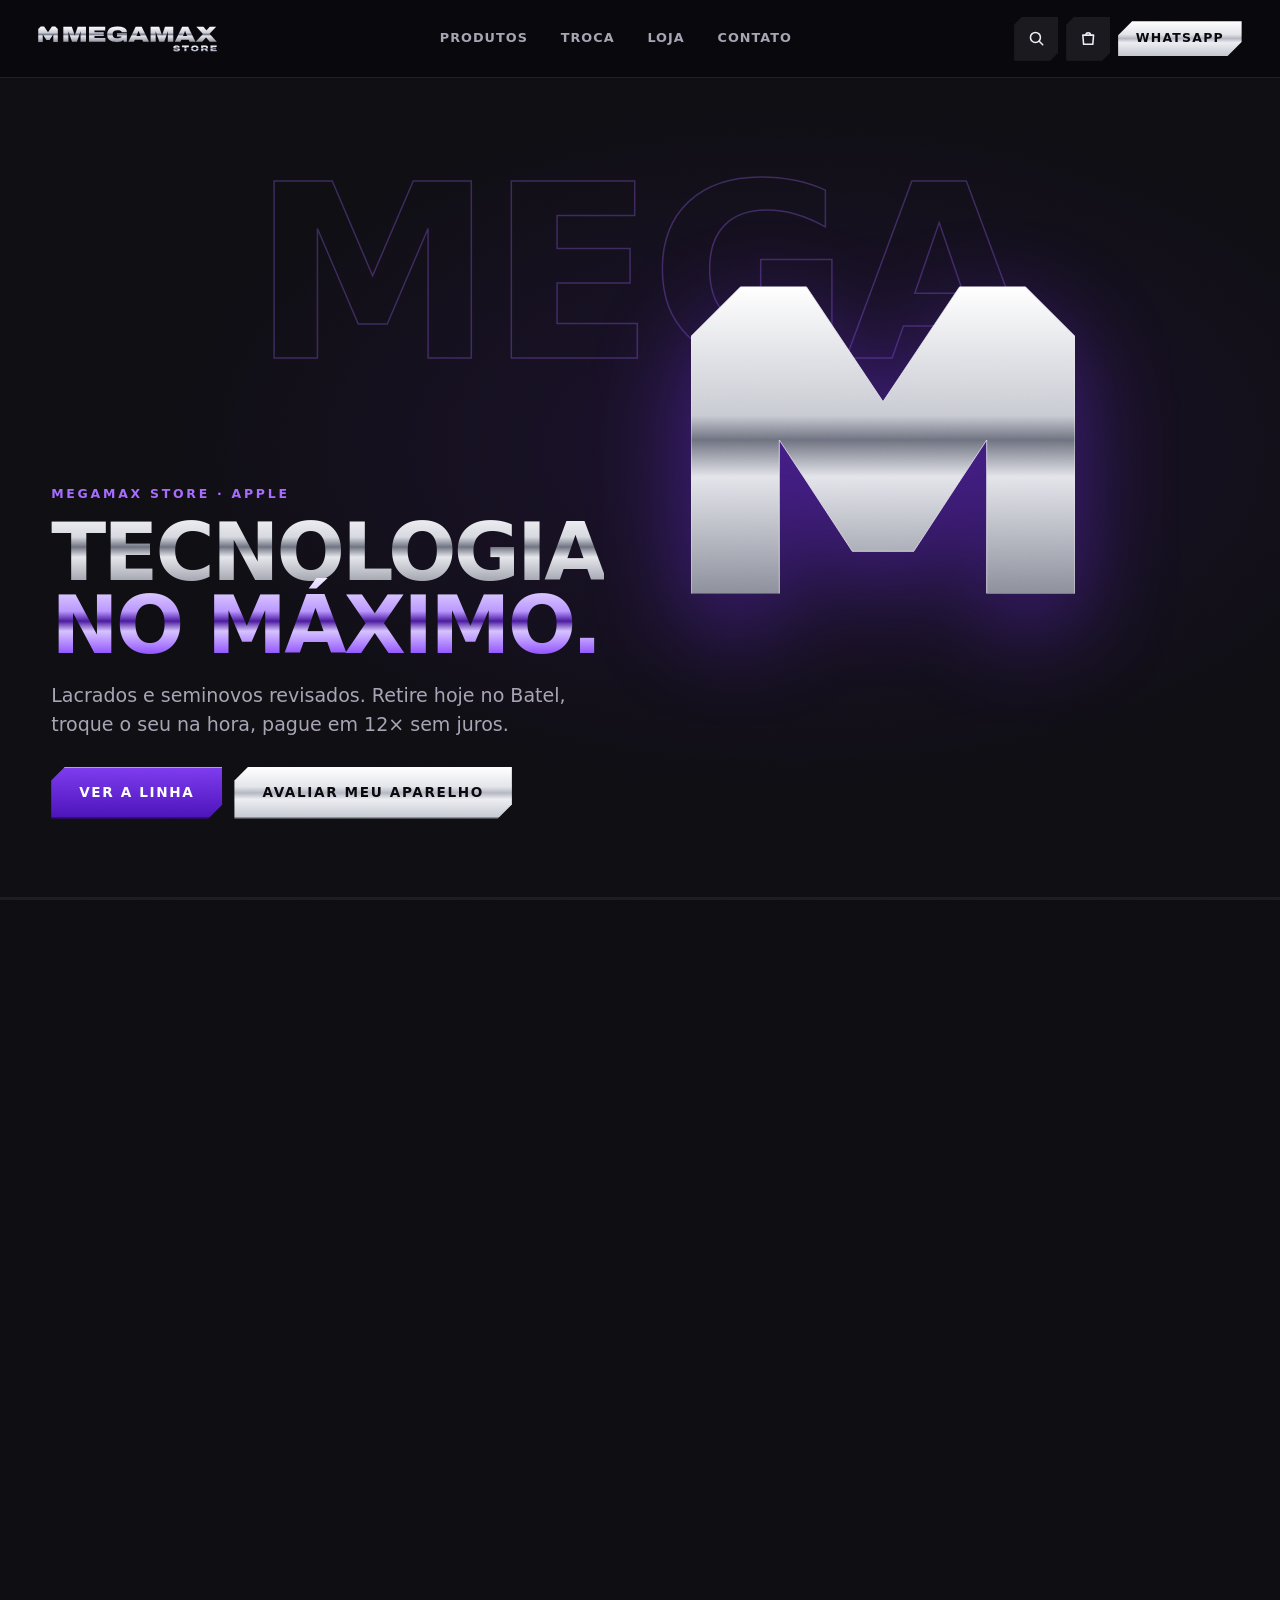
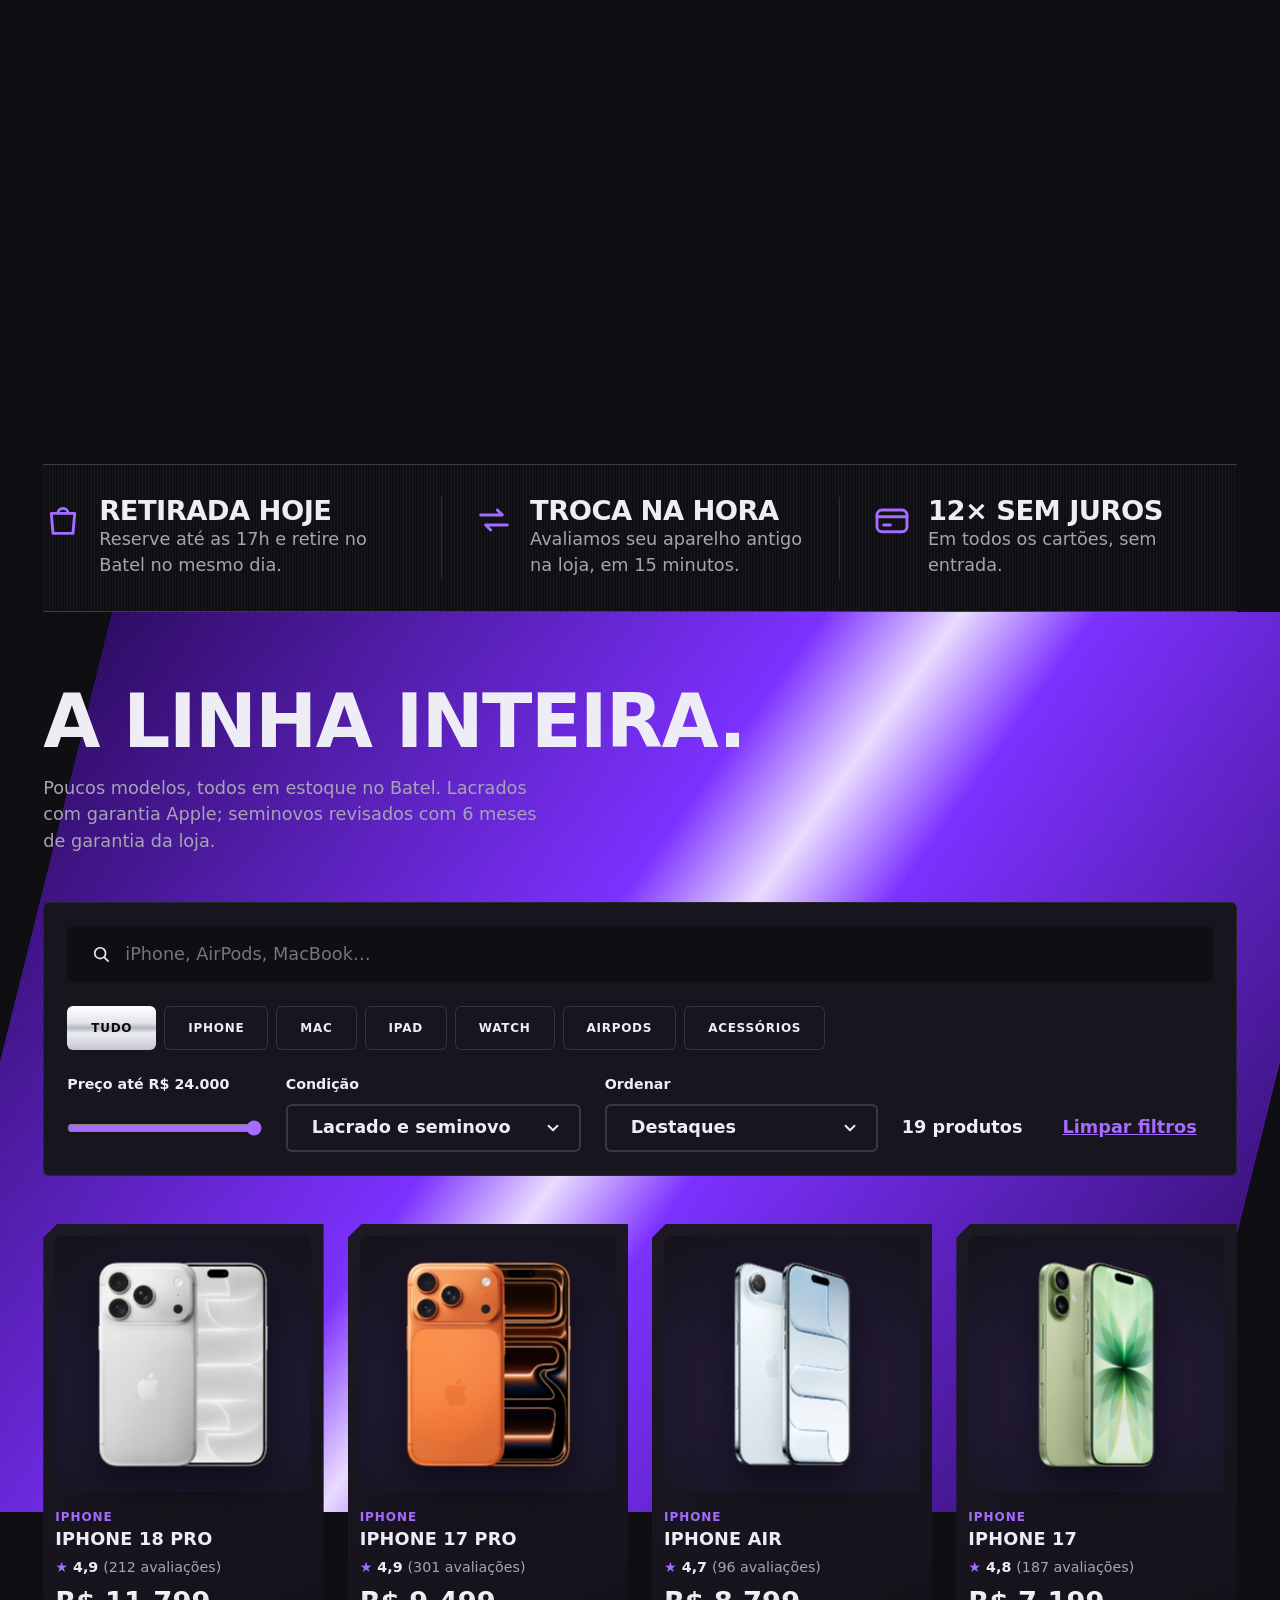
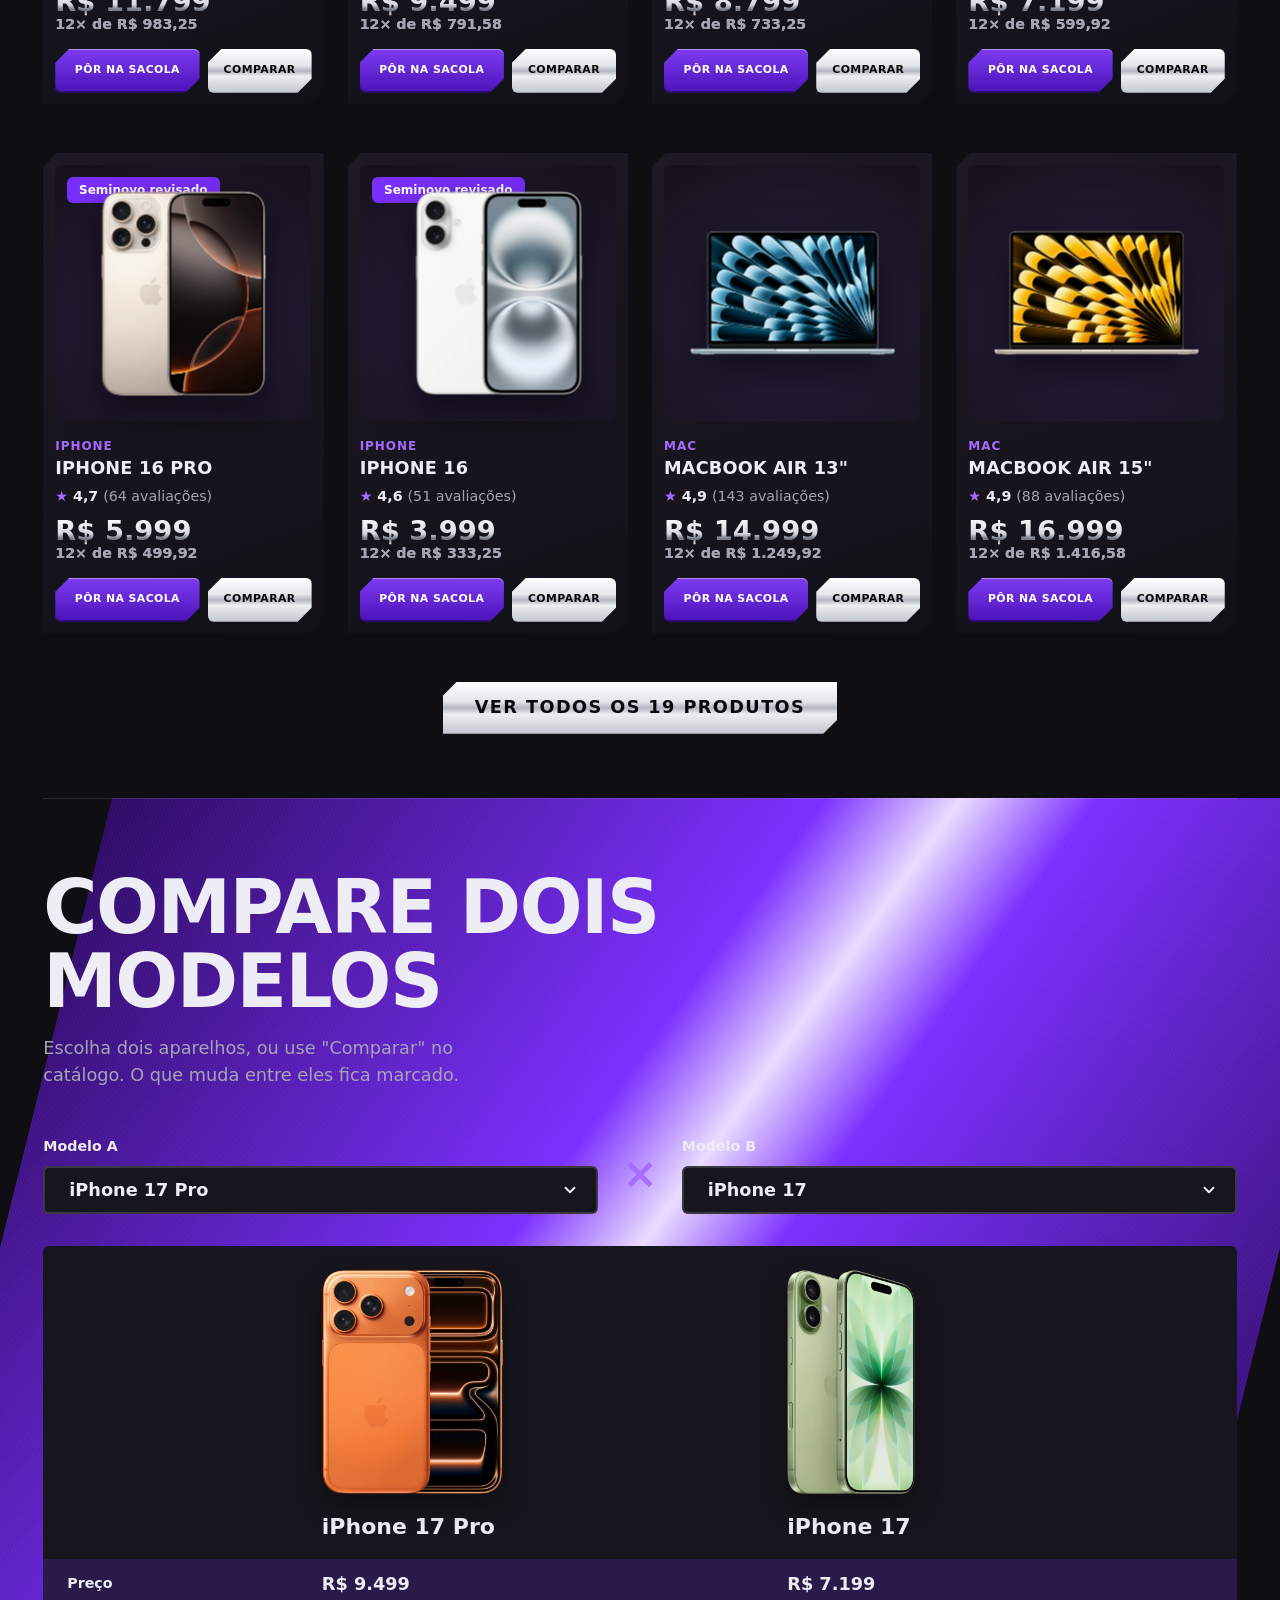
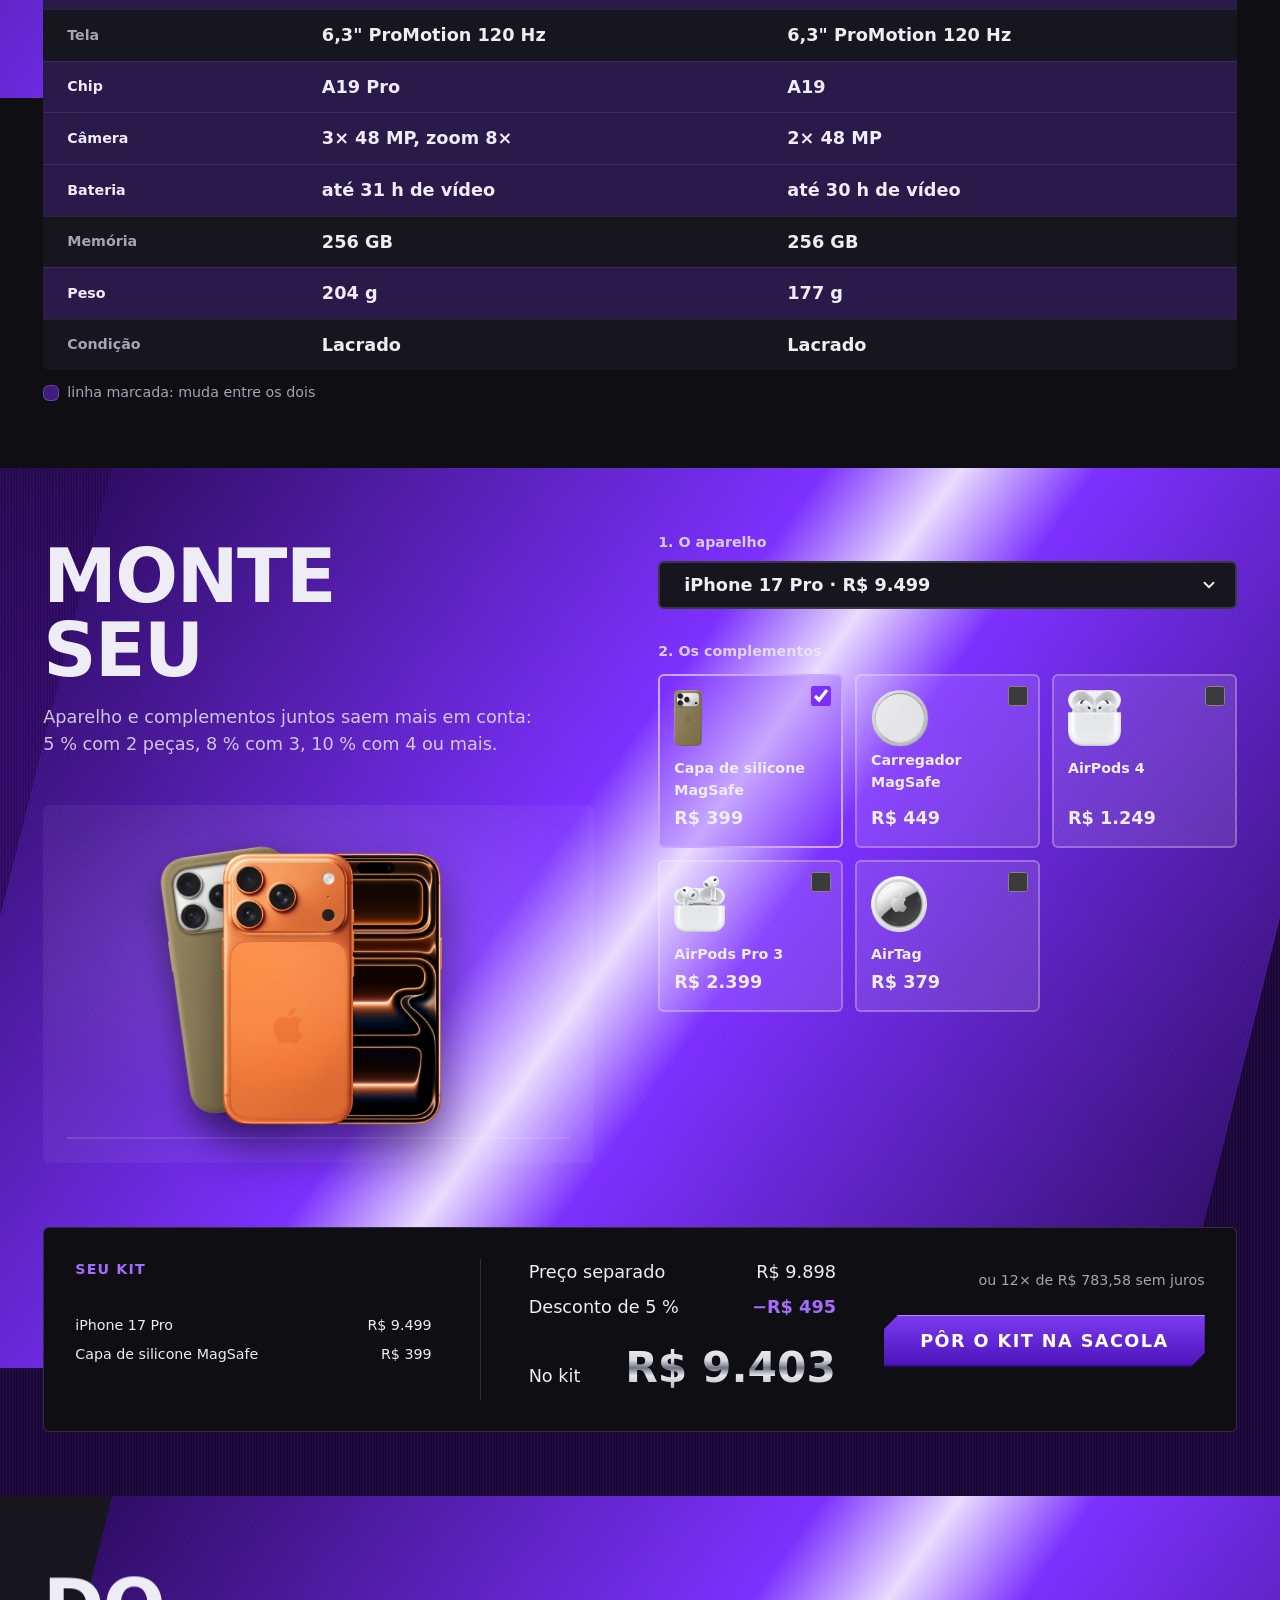
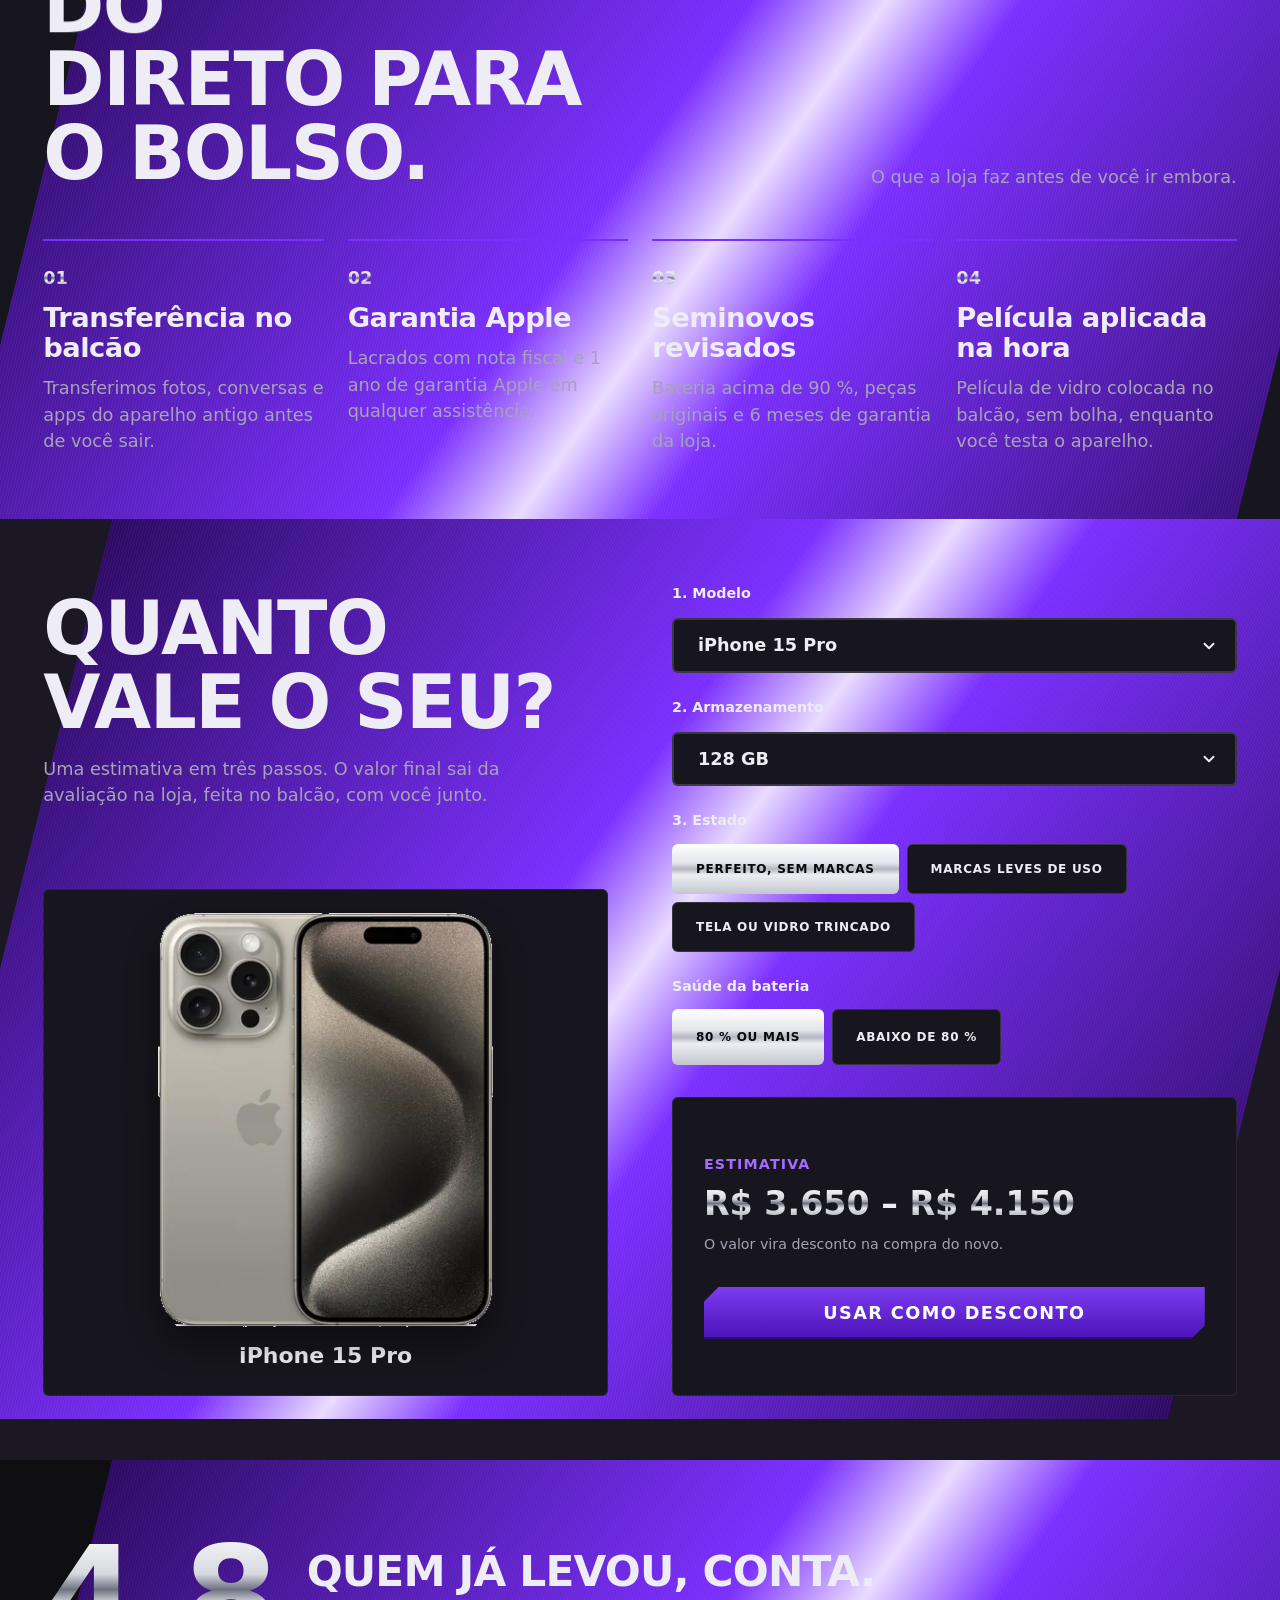
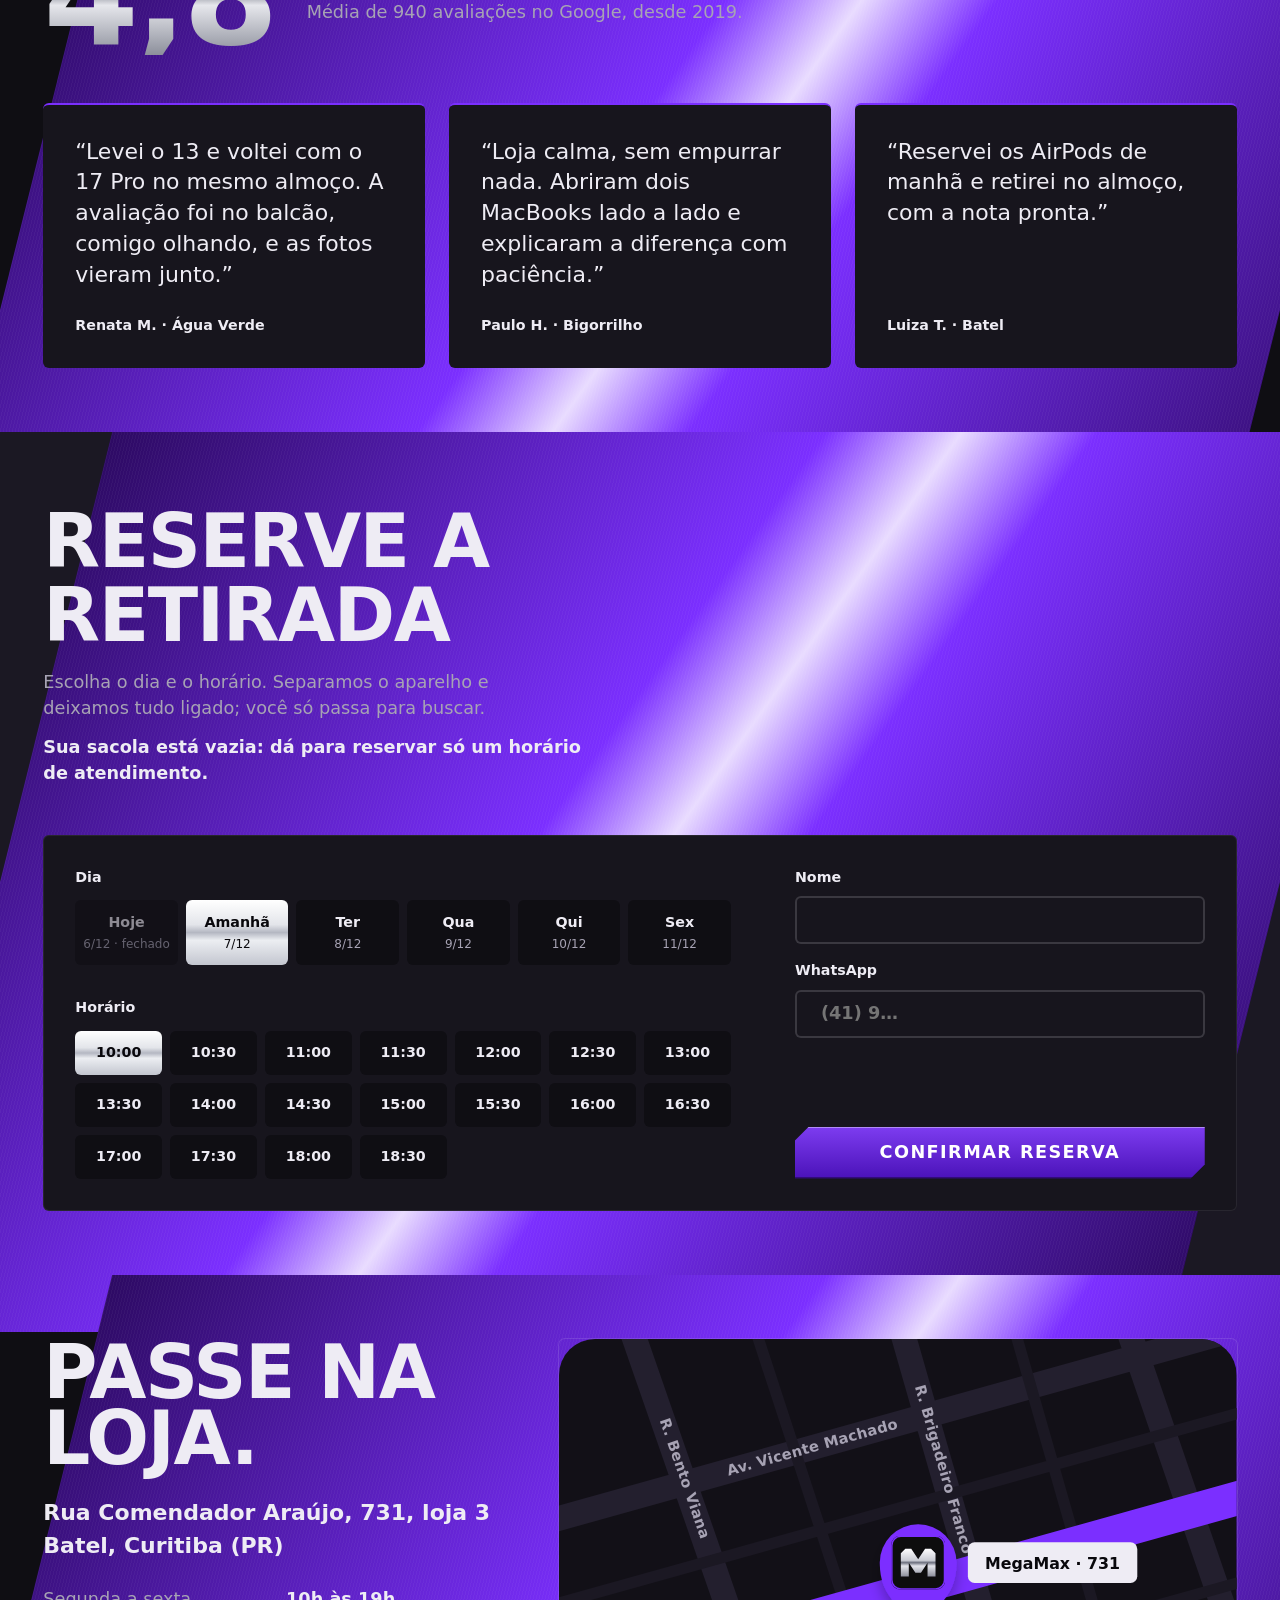
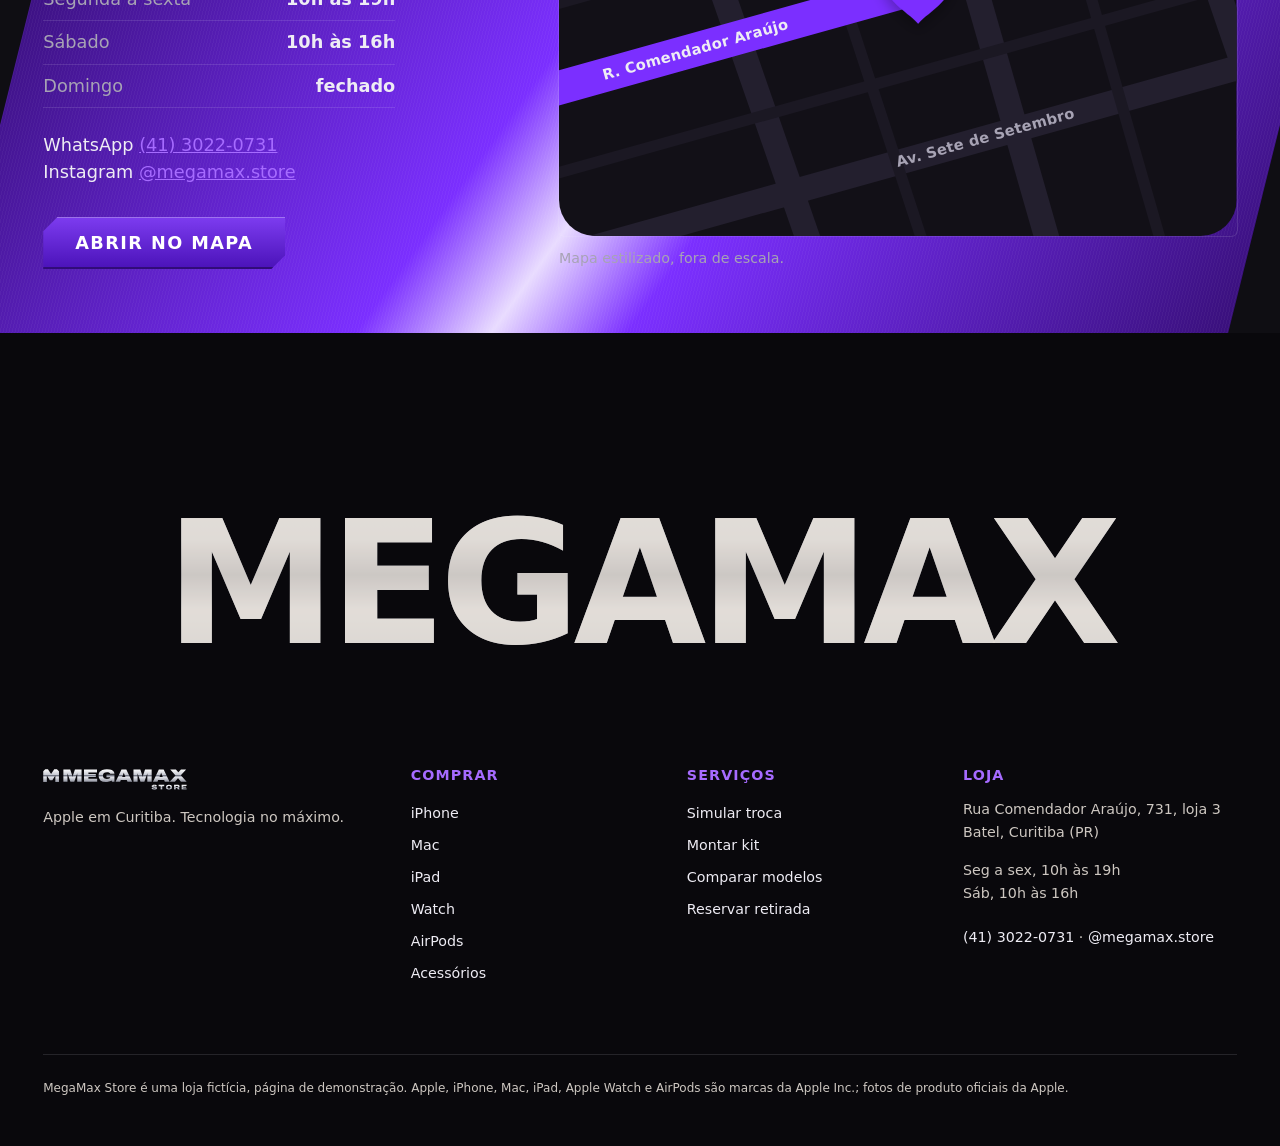
==== index.html @ e0a10251 "MegaMax Store: prévia do marco 2" ====
<!doctype html>
<html lang="pt-BR">
<head>
  <meta charset="utf-8"><link rel="preload" as="font" type="font/woff2" crossorigin href="./assets/archivo-latin-standard-normal-DY7AcnAa.woff2"><link rel="preload" as="font" type="font/woff2" crossorigin href="./assets/inter-tight-latin-wght-normal-DX-nOvPD.woff2">
  <meta name="color-scheme" content="dark">
    <meta name="viewport" content="width=device-width, initial-scale=1">
  <title>MegaMax Store · Apple em Curitiba</title>
  <link rel="icon" href="./brand/megamax-simbolo.svg" type="image/svg+xml">
  <meta name="description" content="MegaMax Store, revenda Apple no Batel, Curitiba: iPhone, Mac, iPad e mais, com retirada hoje, troca na hora e 12× sem juros.">
  <!-- fundo grafite antes de qualquer CSS: nenhum quadro branco na carga -->
  <style>html,body{color:#eeecf4;background:#0f0e13;margin:0}a{color:inherit}.mm-topo nav a{color:#a7a3b4}</style>
  <!-- antes da primeira pintura: com movimento permitido, as peças do hero começam escondidas (o CSS as mostra em 1 s mesmo se o JS falhar) -->
  <script>try { if (!matchMedia('(prefers-reduced-motion: reduce)').matches) document.documentElement.classList.add('motion'); } catch (e) {}</script>
  <script type="module" crossorigin src="./assets/index-C-i2hLtA.js"></script>
  <link rel="modulepreload" crossorigin href="./assets/inter-tight-CQSmULLe.js">
  <style>@font-face{font-family:Archivo Fallback;src:local(Arial Black),local(ArialMT-Black);size-adjust:119.4%}@font-face{font-family:Inter Tight Fallback;src:local(Arial),local(ArialMT);size-adjust:94.5%}:root{--grafite-0:#09080c;--grafite-1:#0f0e13;--grafite-2:#17151d;--grafite-3:#232030;--roxo-profundo:#2d0a63;--roxo:#7b2fff;--violeta:#a66bff;--violeta-brilho:#c9a8ff;--cromo-1:#fff;--cromo-2:#c9cbd3;--cromo-3:#6e7280;--titanio:#8a8d96;--texto:#eeecf4;--texto-suave:#a7a3b4;--cromo:linear-gradient(180deg, #fff 0%, #d7d9e0 38%, #6e7280 50%, #e6e7ec 62%, #8c8f9b 100%);--cromo-superficie:linear-gradient(180deg, #fff 0%, #e3e5ea 38%, #b4b7c2 50%, #eceef2 62%, #c3c6cf 100%);--cromo-roxo:linear-gradient(180deg, #f3ecff 0%, #b996ff 40%, #4a1a9e 52%, #d6c2ff 64%, #7b2fff 100%);--escovado:repeating-linear-gradient(90deg, #ffffff09 0 1px, transparent 1px 3px);--font-display:"Archivo Variable", "Archivo", "Archivo Fallback", system-ui, sans-serif;--font-texto:"Inter Tight Variable", "Inter Tight", "Inter Tight Fallback", ui-sans-serif, system-ui, sans-serif;--display-stretch:125%;--display-peso:900;--raio:.375rem;--chanfro:.875rem}html{background:var(--grafite-1);--lightningcss-light: ;--lightningcss-dark:initial;color-scheme:dark;scroll-padding-top:var(--topo-h)}body{-webkit-font-smoothing:antialiased}body:after{content:"";z-index:90;pointer-events:none;opacity:.07;mix-blend-mode:overlay;background-image:url("data:image/svg+xml,%3Csvg xmlns='http://www.w3.org/2000/svg' width='160' height='160'%3E%3Cfilter id='n'%3E%3CfeTurbulence type='fractalNoise' baseFrequency='.9' numOctaves='2' stitchTiles='stitch'/%3E%3C/filter%3E%3Crect width='100%25' height='100%25' filter='url(%23n)'/%3E%3C/svg%3E");position:fixed;inset:0}:root{--topo-h:4.9rem}.mm-topo{z-index:40;min-height:var(--topo-h);background:#09080cf7;border-bottom:1px solid #a66bff2e;justify-content:space-between;align-items:center;gap:2rem;padding:.9rem clamp(1rem,3vw,2.5rem);display:flex;position:fixed;inset:0 0 auto}.mm-topo__marca :is(img,svg){width:clamp(9.5rem,14vw,13.5rem);height:auto;display:block}.mm-topo__menu{gap:.25rem;display:flex}.mm-topo__acoes{align-items:center;gap:.5rem;display:flex}.mm-icone{width:2.75rem;height:2.75rem;color:var(--texto);cursor:pointer;clip-path:polygon(.5rem 0,100% 0,100% calc(100% - .5rem),calc(100% - .5rem) 100%,0 100%,0 .5rem);background:#eeecf414;border:0;place-items:center;display:grid;position:relative}.mm-icone:hover{background:#7b2fff59}.mm-icone svg{width:1.15rem;height:1.15rem}.mm-contagem{min-width:1.1rem;height:1.1rem;font:800 .65rem/1 var(--font-texto);color:#fff;background:var(--roxo);place-items:center;padding:0 .25rem;display:grid;position:absolute;top:.2rem;right:.2rem}.mm-contagem[hidden]{display:none}.mm-topo__menu a{min-height:2.75rem;font:700 .8rem/1 var(--font-display);letter-spacing:.08em;text-transform:uppercase;color:var(--texto-suave);border-radius:var(--raio);align-items:center;padding:0 .9rem;font-stretch:112%;text-decoration:none;transition:color .2s,background-color .2s;display:inline-flex}.mm-topo__menu a:hover{color:var(--texto);background:#7b2fff2e}.mm-topo__cta{font:800 .78rem/1 var(--font-display);letter-spacing:.1em;text-transform:uppercase;color:var(--grafite-0);background:var(--cromo-superficie);clip-path:polygon(var(--chanfro) 0, 100% 0, 100% calc(100% - var(--chanfro)), calc(100% - var(--chanfro)) 100%, 0 100%, 0 var(--chanfro));padding:.7rem 1.1rem;font-stretch:118%;text-decoration:none}:focus-visible{outline:3px solid var(--violeta);outline-offset:3px}.mm-hero{height:400svh;position:relative}.mm-hero__palco{top:var(--topo-h);height:calc(100svh - var(--topo-h));isolation:isolate;background:radial-gradient(70% 60% at 62% 45%, #1d1230 0%, var(--grafite-1) 70%);position:sticky;overflow:hidden}.mm-hero__gl{z-index:2;opacity:0;width:100%;height:100%;transition:opacity .6s;position:absolute;inset:0}.gl-pronto .mm-hero__gl{opacity:1}.mm-hero__still{z-index:1;filter:drop-shadow(0 2rem 3rem #7b2fff73);width:min(30vw,44svh);height:auto;transition:opacity .6s;position:absolute;top:44%;left:69%;translate:-50% -50%}.gl-pronto .mm-hero__still{opacity:0}.mm-hero__gigante{z-index:0;pointer-events:none;font:900 min(19vw, 30svh)/.8 var(--font-display);letter-spacing:-.02em;color:#0000;-webkit-text-stroke:1.5px #a66bff4d;transform-origin:50%;will-change:transform, opacity;justify-items:center;margin:0;padding-top:11svh;font-stretch:125%;display:grid;position:absolute;inset:0 0 auto}.mm-hero__gigante span:last-child{display:none}.mm-hero__aparelho{z-index:3;transform-origin:50% 100%;will-change:transform, clip-path;width:min(22vw,50svh);margin:0;position:absolute;bottom:7svh;left:6vw}.mm-hero__aparelho img{filter:drop-shadow(0 2.5rem 3rem #0009)drop-shadow(0 0 3rem #7b2fff40);width:100%;height:auto}.motion .mm-hero__aparelho{clip-path:inset(100% 0 0)}.mm-hero__texto{z-index:4;position:absolute;bottom:clamp(2rem,9svh,6rem);left:clamp(1rem,4vw,3.5rem)}.mm-hero__rotulo{font:700 .78rem/1 var(--font-display);letter-spacing:.22em;text-transform:uppercase;color:var(--violeta);margin:0 0 1rem;font-stretch:118%}.mm-hero__texto h1{font:900 clamp(2.6rem, 6.3vw, 7.4rem)/.9 var(--font-display);letter-spacing:-.035em;text-transform:uppercase;margin:0 0 1.25rem;font-stretch:125%}.mm-hero__texto h1 span{white-space:nowrap;background:var(--cromo);color:#0000;-webkit-background-clip:text;background-clip:text;width:max-content;margin-top:-.14em;padding-top:.14em;display:block}.mm-hero__texto h1 span+span{background:var(--cromo-roxo);-webkit-background-clip:text;background-clip:text}.mm-hero__lead{max-width:34rem;color:var(--texto-suave);margin:0 0 1.75rem;font-size:clamp(1rem,.95rem + .3vw,1.2rem);line-height:1.5}.mm-botao{min-height:3.25rem;font:800 .85rem/1 var(--font-display);letter-spacing:.12em;text-transform:uppercase;color:#fff;clip-path:polygon(var(--chanfro) 0, 100% 0, 100% calc(100% - var(--chanfro)), calc(100% - var(--chanfro)) 100%, 0 100%, 0 var(--chanfro));background:linear-gradient(#7d3cf0,#4a12b8);align-items:center;padding:0 1.75rem;font-stretch:118%;text-decoration:none;transition:filter .2s;display:inline-flex;box-shadow:inset 0 1px #ffffff73,inset 0 -2px #00000059,0 .75rem 2rem -.5rem #7b2fffb3}.mm-botao:hover{filter:brightness(1.08)}.mm-hero__acoes{flex-wrap:wrap;gap:.75rem;display:flex}.mm-botao--metal{color:var(--grafite-0);background:var(--cromo-superficie);box-shadow:inset 0 1px #fff,inset 0 -2px #0000004d}.mm-hero__cap{z-index:4;font:800 .8rem/1 var(--font-display);letter-spacing:.2em;text-transform:uppercase;color:var(--texto-suave);justify-items:start;gap:.25rem;font-stretch:118%;display:grid;position:absolute;top:17svh;left:6vw}.mm-hero__cap-num{letter-spacing:-.03em;background:var(--cromo);color:#0000;-webkit-background-clip:text;background-clip:text;font-size:clamp(3rem,6vw,5.5rem)}.motion .mm-hero__cap{opacity:0}.mm-hero__progresso{z-index:4;background:#ffffff0f;height:3px;position:absolute;bottom:0;left:0;right:0}.mm-hero__progresso span{background:linear-gradient(90deg, var(--roxo), var(--violeta-brilho));transform-origin:0;height:100%;display:block;transform:scaleX(0)}.mm-proxima{background:var(--grafite-1);align-content:center;min-height:100svh;padding:0 clamp(1rem,4vw,3.5rem);display:grid;position:relative;overflow:hidden}.mm-proxima__wipe{background:var(--escovado), linear-gradient(115deg, #3a0b7a 0%, #7b2fff 45%, #c9a8ff 50%, #5a17d6 56%, #2d0a63 100%);position:absolute;inset:0}.mm-proxima h2{font:900 clamp(3rem, 10vw, 10rem)/.85 var(--font-display);letter-spacing:-.04em;text-transform:uppercase;margin:0;font-stretch:125%;position:relative}.mm-proxima p{color:var(--texto);margin:1rem 0 0;position:relative}@media (max-width:48rem){:root{--topo-h:7.1rem}.mm-topo{flex-wrap:wrap;row-gap:.25rem;padding-block:.75rem .5rem}.mm-topo__cta{display:none}.mm-topo__menu{order:3;justify-content:space-between;width:100%}.mm-topo__menu a{min-height:2.75rem;padding:0 .5rem;font-size:.7rem}.mm-hero__texto h1 span,.mm-hero__texto h1 span+span{background:linear-gradient(#fff,#d9dbe3);-webkit-background-clip:text;background-clip:text}.mm-hero__texto h1 span+span{background:linear-gradient(#efe6ff,#c9a8ff);-webkit-background-clip:text;background-clip:text}.mm-hero__texto{bottom:2.25rem;right:1rem}.mm-hero__texto h1{font-size:min(10.2vw,3rem)}.mm-hero__lead{font-size:.98rem}.mm-hero__aparelho{width:min(50vw,34svh);bottom:5svh;left:auto;right:1rem}.mm-hero__cap{justify-items:end;top:13svh;left:auto;right:1rem}.mm-hero__still{width:52vw;top:34%;left:50%}.mm-hero__gigante{padding-top:17svh;font-size:21vw}}@media (prefers-reduced-motion:reduce){.mm-hero{height:auto}.mm-hero__palco{position:relative;top:0}.mm-hero__gl,.mm-hero__still{transition:none}.gl-pronto .mm-hero__still,.mm-hero__cap{display:none}}@font-face{font-family:Archivo Variable;font-style:normal;font-display:swap;font-weight:100 900;font-stretch:62% 125%;src:url(./archivo-vietnamese-standard-normal-rJmnGBSt.woff2)format("woff2-variations");unicode-range:U+102-103,U+110-111,U+128-129,U+168-169,U+1A0-1A1,U+1AF-1B0,U+300-301,U+303-304,U+308-309,U+323,U+329,U+1EA0-1EF9,U+20AB}@font-face{font-family:Archivo Variable;font-style:normal;font-display:swap;font-weight:100 900;font-stretch:62% 125%;src:url(./archivo-latin-ext-standard-normal-7khWdh9v.woff2)format("woff2-variations");unicode-range:U+100-2BA,U+2BD-2C5,U+2C7-2CC,U+2CE-2D7,U+2DD-2FF,U+304,U+308,U+329,U+1D00-1DBF,U+1E00-1E9F,U+1EF2-1EFF,U+2020,U+20A0-20AB,U+20AD-20C0,U+2113,U+2C60-2C7F,U+A720-A7FF}@font-face{font-family:Archivo Variable;font-style:normal;font-display:swap;font-weight:100 900;font-stretch:62% 125%;src:url(./archivo-latin-standard-normal-DY7AcnAa.woff2)format("woff2-variations");unicode-range:U+??,U+131,U+152-153,U+2BB-2BC,U+2C6,U+2DA,U+2DC,U+304,U+308,U+329,U+2000-206F,U+20AC,U+2122,U+2191,U+2193,U+2212,U+2215,U+FEFF,U+FFFD}@font-face{font-family:Inter Tight Variable;font-style:normal;font-display:swap;font-weight:100 900;src:url(./inter-tight-cyrillic-ext-wght-normal-okcGN4Nq.woff2)format("woff2-variations");unicode-range:U+460-52F,U+1C80-1C8A,U+20B4,U+2DE0-2DFF,U+A640-A69F,U+FE2E-FE2F}@font-face{font-family:Inter Tight Variable;font-style:normal;font-display:swap;font-weight:100 900;src:url(./inter-tight-cyrillic-wght-normal-BS41q_Tv.woff2)format("woff2-variations");unicode-range:U+301,U+400-45F,U+490-491,U+4B0-4B1,U+2116}@font-face{font-family:Inter Tight Variable;font-style:normal;font-display:swap;font-weight:100 900;src:url(./inter-tight-greek-ext-wght-normal-DQgQPNk4.woff2)format("woff2-variations");unicode-range:U+1F??}@font-face{font-family:Inter Tight Variable;font-style:normal;font-display:swap;font-weight:100 900;src:url(./inter-tight-greek-wght-normal-sS1B39LI.woff2)format("woff2-variations");unicode-range:U+370-377,U+37A-37F,U+384-38A,U+38C,U+38E-3A1,U+3A3-3FF}@font-face{font-family:Inter Tight Variable;font-style:normal;font-display:swap;font-weight:100 900;src:url(./inter-tight-vietnamese-wght-normal-TKKdAiBA.woff2)format("woff2-variations");unicode-range:U+102-103,U+110-111,U+128-129,U+168-169,U+1A0-1A1,U+1AF-1B0,U+300-301,U+303-304,U+308-309,U+323,U+329,U+1EA0-1EF9,U+20AB}@font-face{font-family:Inter Tight Variable;font-style:normal;font-display:swap;font-weight:100 900;src:url(./inter-tight-latin-ext-wght-normal-B4u9PlvR.woff2)format("woff2-variations");unicode-range:U+100-2BA,U+2BD-2C5,U+2C7-2CC,U+2CE-2D7,U+2DD-2FF,U+304,U+308,U+329,U+1D00-1DBF,U+1E00-1E9F,U+1EF2-1EFF,U+2020,U+20A0-20AB,U+20AD-20C0,U+2113,U+2C60-2C7F,U+A720-A7FF}@font-face{font-family:Inter Tight Variable;font-style:normal;font-display:swap;font-weight:100 900;src:url(./inter-tight-latin-wght-normal-DX-nOvPD.woff2)format("woff2-variations");unicode-range:U+??,U+131,U+152-153,U+2BB-2BC,U+2C6,U+2DA,U+2DC,U+304,U+308,U+329,U+2000-206F,U+20AC,U+2122,U+2191,U+2193,U+2212,U+2215,U+FEFF,U+FFFD}
</style>
  <style>:root{--step--2:.75rem;--step--1:clamp(.8333rem, .8111rem + .0988vw, .9rem);--step-0:clamp(1rem, .9583rem + .1852vw, 1.125rem);--step-1:clamp(1.2rem, 1.1312rem + .3056vw, 1.4063rem);--step-2:clamp(1.44rem, 1.3341rem + .4708vw, 1.7578rem);--step-3:clamp(1.728rem, 1.5716rem + .6952vw, 2.1973rem);--step-4:clamp(2.0736rem, 1.8493rem + .997vw, 2.7466rem);--step-5:clamp(2.4883rem, 2.1734rem + 1.3999vw, 3.4332rem);--step-6:clamp(2.986rem, 2.5508rem + 1.9341vw, 4.2915rem);--step-7:clamp(3.5832rem, 2.9894rem + 2.6389vw, 5.3644rem);--step-8:clamp(4.2998rem, 3.4979rem + 3.564vw, 6.7055rem);--space-1:.25rem;--space-2:.5rem;--space-3:.75rem;--space-4:1rem;--space-5:1.5rem;--space-6:2rem;--space-7:3rem;--space-8:4rem;--space-9:6rem;--space-10:8rem;--gutter:clamp(1rem, .3333rem + 2.963vw, 3rem);--container-max:80rem;--space-section:clamp(2.5rem, 1.6rem + 3.7vw, 4rem);--measure:65ch;--measure-narrow:45ch;--lh-body:1.5;--lh-heading:1.1;--lh-display:.95;--tracking-display:-.02em;--tracking-label:.08em;--laranja:#e8641e;--laranja-fundo:#c9500f;--laranja-claro:#f5925a;--laranja-texto:#a8410b;--pessego:#ffe6d3;--pessego-forte:#ffd2b0;--creme:#fff7ef;--tinta:#1c1a19;--tinta-suave:#5c5049;--font-display:"Nunito", ui-rounded, system-ui, sans-serif;--font-texto:"Figtree Variable", "Figtree", ui-sans-serif, system-ui, sans-serif;--display-gigante:min(18vw, 36svh);--raio-moldura:clamp(1.75rem, 1rem + 2.5vw, 3.5rem);--raio-cartao:1.5rem;--moldura:clamp(.5rem, .2rem + 1vw, 1.25rem);--color-bg:var(--creme);--color-fg:var(--tinta);--color-fg-muted:var(--tinta-suave);--color-accent:var(--laranja-texto);--color-surface-inverse:var(--laranja);--color-fg-on-inverse:var(--tinta);--color-fg-muted-on-inverse:#3b2a20;--color-accent-on-inverse:var(--creme);--color-fg-on-accent:var(--creme)}*,:before,:after{box-sizing:border-box}html{-webkit-text-size-adjust:100%}body{background:var(--color-bg);color:var(--color-fg);font-family:ui-sans-serif,-apple-system,Segoe UI,Inter,system-ui,sans-serif;font-size:var(--step-0);line-height:var(--lh-body);margin:0;overflow-x:clip}img,video{max-width:100%;height:auto;display:block}h1,h2,h3{line-height:var(--lh-heading);margin:0 0 var(--space-5);max-width:20ch}h1{font-size:var(--step-7);line-height:var(--lh-display);letter-spacing:var(--tracking-display);font-weight:700}h2{font-size:var(--step-4);font-weight:700}h3{font-size:var(--step-2);font-weight:700}p{margin:0 0 var(--space-4);max-width:var(--measure)}.rotulo{font-size:var(--step--1);text-transform:uppercase;letter-spacing:var(--tracking-label);color:var(--color-fg-muted);font-weight:500}:focus-visible{outline:3px solid var(--color-accent);outline-offset:3px}.pular{left:var(--space-3);padding:var(--space-3) var(--space-4);background:var(--color-surface-inverse);color:var(--color-fg-on-inverse);z-index:10;position:absolute;top:-4rem}.pular:focus{top:var(--space-3)}.container{width:min(100% - 2 * var(--gutter), var(--container-max));margin-inline:auto}.secao{padding-block:var(--space-section)}.secao--inversa{background:var(--color-surface-inverse);color:var(--color-fg-on-inverse)}.secao--inversa .rotulo{color:var(--color-fg-muted-on-inverse)}.secao--inversa a:not(.botao){color:var(--color-accent-on-inverse)}.secao--inversa :focus-visible{outline-color:var(--color-accent-on-inverse)}.nav{gap:var(--space-4) var(--space-6);padding-block:var(--space-5);flex-wrap:wrap;justify-content:space-between;align-items:center;display:flex}.nav ul{gap:var(--space-5);flex-wrap:wrap;margin:0;padding:0;list-style:none;display:flex}.nav a{align-items:center;min-width:2.75rem;min-height:2.75rem;font-weight:500;text-decoration:none;display:inline-flex}.hero{isolation:isolate;align-items:end;min-height:100svh;display:grid;position:relative}.hero__media{z-index:-1;display:grid;position:absolute;inset:0}.hero__media>*{grid-area:1/1}.hero__media img,.hero__media video,.hero__media canvas{object-fit:cover;width:100%;height:100%}.hero__media video:not([data-zera-video=pronto]){visibility:hidden}.hero__media:after{content:"";background:linear-gradient(#00000040,#000000b3 45%,#000000d1);position:absolute;inset:0}.hero__conteudo .rotulo{color:var(--color-fg)}.hero__conteudo{padding-block:var(--space-9)}.hero[data-trecho=ativo]{grid-template-rows:minmax(200svh,auto);align-items:start;min-height:200svh}.hero[data-trecho=ativo] .hero__media,.hero[data-trecho=ativo] .hero__conteudo{grid-area:1/1;height:100svh;position:sticky;inset:0 auto auto}.hero[data-trecho=ativo] .hero__conteudo{z-index:1;align-content:end}.botao{padding:var(--space-4) var(--space-6);background:var(--color-accent);color:var(--color-fg-on-accent);border-radius:.25rem;font-weight:700;text-decoration:none;display:inline-block}.botao:hover{filter:brightness(1.08)}.grade{gap:var(--space-6);grid-template-columns:1fr;display:grid}.card{padding:var(--space-6);border:1px solid #ffffff2e;border-radius:.5rem}.secao--inversa .card{border-color:#0000002e}@media (min-width:48rem){.grade{grid-template-columns:repeat(3,1fr)}}.quebra{margin:0}.quebra img{aspect-ratio:21/9;object-fit:cover;width:100%}.quebra figcaption{padding-block:var(--space-4)}.split{gap:var(--space-7);grid-template-columns:1fr;align-items:center;display:grid}@media (min-width:48rem){.split{grid-template-columns:1fr 1fr}}.cta{text-align:center}.cta h2,.cta p{margin-inline:auto}.rodape{padding-block:var(--space-7);color:var(--color-fg-muted);font-size:var(--step--1)}[data-zera-pin=ativo]>.pin__conteudo{align-content:center;min-height:100svh;display:grid;position:sticky;top:0}@media (prefers-reduced-motion:reduce){*,:before,:after{scroll-behavior:auto!important;transition-duration:.01ms!important;animation-duration:.01ms!important;animation-iteration-count:1!important}.hero__media video,.hero__media canvas{display:none}.hero[data-trecho=ativo]{min-height:100svh}[data-zera-pin=ativo]>.pin__conteudo{min-height:0;position:static}}:root{--creme:#17151d;--tinta:#eeecf4;--tinta-suave:#a7a3b4;--laranja:#7b2fff;--laranja-fundo:#5a17d6;--laranja-claro:#a66bff;--laranja-texto:#a66bff;--pessego:#1b1823;--pessego-forte:#2a2340;--font-display:"Archivo Variable", "Archivo", system-ui, sans-serif;--font-texto:"Inter Tight Variable", "Inter Tight", ui-sans-serif, system-ui, sans-serif;--step-5:clamp(2.6rem, 1.9rem + 3.4vw, 5.6rem)}body{font-family:var(--font-texto);background:var(--grafite-1);color:var(--tinta)}h1,h2,h3{font-family:var(--font-display);letter-spacing:-.02em;font-weight:900;font-stretch:125%}h2{text-transform:uppercase;line-height:.9}.sr{clip-path:inset(50%);white-space:nowrap;width:1px;height:1px;position:absolute;overflow:hidden}button,input,select,textarea{font:inherit}svg{fill:none;stroke:currentColor;stroke-width:2px;stroke-linecap:round;stroke-linejoin:round}:focus-visible{outline-color:var(--violeta)}.mm-topo nav a{color:var(--texto-suave)}.secao--pessego{background:var(--pessego)}.secao--creme{background:var(--creme)}.secao--colada{padding-top:0}.secao--colada>.container{padding-top:var(--space-section);border-top:1px solid #eeecf41f}.secao--tinta :focus-visible{outline-color:var(--laranja-claro)}.cabeca{justify-content:space-between;align-items:end;gap:var(--space-4) var(--space-7);margin-bottom:var(--space-7);flex-wrap:wrap;display:flex}.cabeca h2{text-wrap:balance;font-size:var(--step-5);max-width:16ch;margin:0;line-height:1}.cabeca p{max-width:44ch;color:var(--tinta-suave);font-size:var(--step-0);margin:0}.cabeca--estreita{display:block}.cabeca--estreita p{margin-top:var(--space-4)}.botao-pilula{padding:0 var(--space-6);cursor:pointer;min-height:3.25rem;font:inherit;border:0;font-weight:700}.botao-pilula--tinta{background:var(--tinta);color:var(--creme)}.botao-pilula--tinta:hover{background:var(--laranja-texto)}.botao-pilula--tinta:disabled{background:var(--tinta-suave);cursor:not-allowed;opacity:.6}.botao-pilula--contorno{color:var(--tinta);box-shadow:inset 0 0 0 2px var(--tinta);background:0 0}.botao-pilula--contorno:hover{background:var(--tinta);color:var(--creme)}.topo__zap:hover{background:var(--laranja-texto)}.icone:hover{background:var(--tinta);color:var(--creme)}.hora input:not(:checked,:disabled)+span:hover,.hora:hover input:not(:checked,:disabled)+span{box-shadow:inset 0 0 0 2px var(--tinta)}.dia:not(.is-fechado,:has(:checked)):hover{box-shadow:inset 0 0 0 2px var(--tinta)}.link{font:inherit;color:var(--laranja-texto);cursor:pointer;background:0 0;border:0;padding:0;font-weight:700;text-decoration:underline}a{color:var(--laranja-texto)}.campo{gap:var(--space-2);font-size:var(--step--1);font-weight:700;display:grid}.campo select,.campo input:not([type=range]){min-height:3rem;padding:0 var(--space-5);border-radius:var(--raio);background:var(--creme);color:var(--tinta);font:inherit;font-weight:600;font-size:var(--step-0);border:2px solid #eeecf424}.campo select{appearance:none;cursor:pointer;background-image:url("data:image/svg+xml,%3Csvg xmlns='http://www.w3.org/2000/svg' viewBox='0 0 24 24' fill='none' stroke='%231c1a19' stroke-width='2.5' stroke-linecap='round' stroke-linejoin='round'%3E%3Cpath d='m6 9 6 6 6-6'/%3E%3C/svg%3E");background-position:right 1.1rem center;background-repeat:no-repeat;background-size:1.1rem;padding-right:3rem}.campo select:hover,.campo input:not([type=range]):hover{border-color:#eeecf466}.campo select:focus-visible,.campo input:focus-visible{border-color:var(--tinta);outline:3px solid var(--laranja-texto);outline-offset:2px}.campo input[type=range]{accent-color:var(--laranja-texto);min-height:3rem;margin:0}.filtros__linha .campo{grid-template-rows:auto 3rem;align-self:end}.pilula{display:inline-flex;position:relative}.pilula input{opacity:0;cursor:pointer;margin:0;position:absolute;inset:0}.pilula span{min-height:2.75rem;padding:0 var(--space-5);border-radius:var(--raio);background:var(--creme);font-weight:700;font-size:var(--step--1);align-items:center;transition:background-color .15s;display:inline-flex;box-shadow:inset 0 0 0 2px #eeecf41f}.pilula input:checked+span{background:var(--tinta);color:var(--creme);box-shadow:none}.pilula input:focus-visible+span{outline:3px solid var(--laranja-texto);outline-offset:2px}.pilula:hover span{box-shadow:inset 0 0 0 2px var(--tinta)}fieldset{border:0;min-width:0;margin:0;padding:0}legend{font-size:var(--step--1);margin-bottom:var(--space-3);padding:0;font-weight:700}.beneficios{padding-block:var(--space-8) 0}.beneficios__lista{padding-block:var(--space-6);border-block:2px solid var(--tinta);grid-template-columns:repeat(3,1fr);margin-block:0;padding-inline:0;list-style:none;display:grid}.beneficios li{gap:var(--space-2) var(--space-4);padding-inline:var(--space-6);grid-template-columns:auto 1fr;align-items:start;display:grid}.beneficios li:first-child{padding-left:0}.beneficios li+li{border-left:1px solid #eeecf426}.beneficios svg{width:2.5rem;height:2.5rem;color:var(--laranja-texto);stroke-width:1.75px;margin-top:.2rem}.beneficios h2{font-size:var(--step-3);margin:0;line-height:1.05}.beneficios p{color:var(--tinta-suave);font-size:var(--step-0);grid-column:1/-1;margin:0}.filtros{gap:var(--space-5);margin-bottom:var(--space-7);padding:var(--space-5);border-radius:var(--raio);background:var(--pessego);display:grid}.filtros__busca{align-items:center;gap:var(--space-3);padding:0 var(--space-5);border-radius:var(--raio);background:var(--creme);min-height:3.5rem;display:flex}.filtros__busca svg{flex:none;width:1.25rem;height:1.25rem}.filtros__busca input{min-width:0;font:inherit;font-size:var(--step-0);color:var(--tinta);background:0 0;border:0;flex:1;min-height:3rem}.filtros__busca input:focus{outline:none}.filtros__busca:focus-within{box-shadow:0 0 0 3px var(--tinta)}.filtros__categorias{gap:var(--space-2);flex-wrap:wrap;display:flex}.filtros__linha{gap:var(--space-5);grid-template-columns:minmax(12rem,1.3fr) 1fr 1fr auto auto;align-items:end;display:grid}.filtros__contagem{align-items:center;min-height:3rem;margin:0;font-weight:700;display:grid}.filtros__limpar{min-height:3rem;padding:0 var(--space-4);font:inherit;color:var(--laranja-texto);cursor:pointer;background:0 0;border:0;font-weight:700;text-decoration:underline}.catalogo__grade{gap:var(--space-7) var(--space-5);grid-template-columns:repeat(4,minmax(0,1fr));margin:0;padding:0;list-style:none;display:grid}.filtros__mais{display:none}.catalogo__todos{margin:var(--space-7) 0 0;justify-content:center;max-width:none;display:flex}.catalogo__vazio{padding:var(--space-8) 0;text-align:center;font-size:var(--step-1)}.produto{flex-direction:column;display:flex}.produto__foto{aspect-ratio:1;border-radius:var(--raio);background:var(--pessego);margin-bottom:var(--space-4);transition:background-color .2s;position:relative}.produto__foto img{object-fit:contain;filter:drop-shadow(0 .75rem .75rem #00000052);width:76%;height:76%;transition:scale .25s;position:absolute;inset:12%}.produto:hover .produto__foto img{scale:1.04}.produto__selo{z-index:1;top:var(--space-3);left:var(--space-3);padding:var(--space-1) var(--space-3);border-radius:var(--raio);background:var(--tinta);color:var(--creme);font-size:var(--step--2);font-weight:700;position:absolute}.produto__categoria{font-size:var(--step--2);letter-spacing:var(--tracking-label);text-transform:uppercase;color:var(--laranja-texto);margin:0;font-weight:700}.produto__nome{font-size:var(--step-1);margin:var(--space-1) 0 var(--space-2)}.produto__nota{margin:0 0 var(--space-2);font-size:var(--step--1);font-weight:700}.produto__nota>span:first-child{color:var(--laranja-texto)}.produto__qtd{color:var(--tinta-suave);font-weight:500}.produto__preco{margin:0 0 var(--space-4);font-family:var(--font-display);font-weight:900;font-size:var(--step-2);line-height:1.1}.produto__preco span{font-family:var(--font-texto);font-weight:600;font-size:var(--step--1);color:var(--tinta-suave);display:block}.produto__acoes{gap:var(--space-2);margin-top:auto;display:flex}.produto__botao,.produto__comparar{border-radius:var(--raio);min-height:2.75rem;font:inherit;font-weight:700;font-size:var(--step--1);cursor:pointer;border:0}.produto__botao{background:var(--tinta);color:var(--creme);flex:1}.produto__botao:hover{background:var(--laranja-texto)}.produto__comparar{padding:0 var(--space-4);color:var(--tinta);background:0 0;box-shadow:inset 0 0 0 2px #eeecf433}.produto__comparar:hover{box-shadow:inset 0 0 0 2px var(--tinta)}.comparador__escolha{gap:var(--space-5);margin-bottom:var(--space-6);grid-template-columns:1fr auto 1fr;align-items:end;display:grid}.comparador__x{font-family:var(--font-display);font-weight:900;font-size:var(--step-4);color:var(--laranja-texto);padding-bottom:var(--space-2)}.comparador__tabela table{border-collapse:separate;border-spacing:0;background:var(--creme);border-radius:var(--raio);table-layout:fixed;width:100%;overflow:hidden}.comparador__tabela thead th{padding:var(--space-5) var(--space-4) var(--space-4);font-family:var(--font-display);font-weight:900;font-size:var(--step-1);text-align:left;vertical-align:bottom}.comparador__tabela thead img{object-fit:contain;object-position:left bottom;width:100%;height:14rem;margin-bottom:var(--space-4);filter:drop-shadow(0 .75rem .75rem #00000052);display:block}.comparador__tabela thead td{width:22%}.comparador__tabela tbody th{text-align:left;font-size:var(--step--1);color:var(--tinta-suave);padding:var(--space-3) var(--space-5);font-weight:700}.comparador__tabela tbody td{padding:var(--space-3) var(--space-4);font-weight:600}.comparador__tabela tbody tr+tr>*{border-top:1px solid #eeecf414}.comparador__tabela tr.muda th{color:var(--tinta)}.comparador__legenda{margin:var(--space-3) 0 0;font-size:var(--step--1);color:var(--tinta-suave);align-items:center;gap:var(--space-2);display:flex}.comparador__marca{border-radius:var(--raio);background:var(--pessego-forte);width:1rem;height:1rem;box-shadow:inset 0 0 0 1px #eeecf433}.kit__grade{gap:var(--space-8);grid-template-columns:minmax(0,1fr) minmax(0,1.05fr);align-items:start;display:grid}.kit__mesa{margin:var(--space-6) 0 0;justify-items:center;gap:var(--space-5);padding:var(--space-7) var(--space-5) var(--space-5);border-radius:var(--raio);background:radial-gradient(90% 70% at 50% 40%,#fff7ef1a,#0000 70%),#fff7ef0d;display:grid}.kit__linha{--h:min(17rem, 36vh);justify-content:center;align-items:flex-end;gap:var(--space-4);width:100%;height:calc(var(--h) + var(--space-3) + 2px);padding-bottom:var(--space-3);border-bottom:2px solid #fff7ef1f;flex-wrap:nowrap;display:flex;overflow:visible}.kit__pilha{flex:none;align-items:flex-end;display:flex;position:relative}.kit__capa{z-index:0;height:calc(var(--h) * .95);filter:drop-shadow(0 1rem 1rem #00000073);width:auto;position:absolute;bottom:6%;left:-22%;rotate:-8deg}.kit__capa[hidden]{display:none}.kit__pilha:has(.kit__capa:not([hidden])){margin-left:calc(var(--h) * .2)}.kit__foto{z-index:1;height:var(--h);object-fit:contain;filter:drop-shadow(0 1.5rem 1.5rem #00000073);width:auto;max-width:none;position:relative}.kit__pecas{align-content:end;place-items:end center;gap:var(--space-3);grid-template-columns:repeat(2,auto);min-width:0;height:100%;margin:0;padding:0;list-style:none;display:grid}.kit__pecas li{align-items:flex-end;display:flex}.kit__pecas img{height:calc(var(--h) * var(--escala));object-fit:contain;filter:drop-shadow(0 .75rem .75rem #0006);width:auto;max-width:6.5rem}.kit__grade .campo{margin-bottom:var(--space-6)}.kit__grade .campo select{background-color:var(--creme)}.kit__complementos{gap:var(--space-3);margin-bottom:var(--space-6);grid-template-columns:repeat(3,minmax(0,1fr));display:grid}.kit__complementos legend{margin-bottom:var(--space-3)}.kit__opcao{gap:var(--space-1);padding:var(--space-4);border-radius:var(--raio);color:var(--creme);cursor:pointer;font-size:var(--step--1);background:#fff7ef1a;font-weight:600;transition:box-shadow .15s,background-color .15s;display:grid;position:relative;box-shadow:inset 0 0 0 2px #fff7ef47}.kit__opcao input{top:var(--space-3);right:var(--space-3);width:1.25rem;height:1.25rem;accent-color:var(--laranja);margin:0;position:absolute}.kit__opcao img{object-fit:contain;width:auto;max-width:100%;height:3.5rem;margin-bottom:var(--space-2);justify-self:start}.kit__opcao strong{font-family:var(--font-display);font-weight:900;font-size:var(--step-0)}.kit__opcao{grid-template-rows:auto 1fr auto}.kit__opcao span{align-self:start}.kit__opcao[data-peca=carregador-magsafe] img{clip-path:inset(0 30% 64.5% 30.2%);max-width:none;height:9.85rem;margin:0 -2.6rem -6.35rem -2.75rem}.kit__opcao:has(:focus-visible){outline:3px solid var(--laranja-claro);outline-offset:2px}.kit__resumo{align-items:start;gap:0 var(--space-7);padding:var(--space-6);border-radius:var(--raio);background:var(--creme);color:var(--tinta);grid-column:1/-1;grid-template-columns:minmax(0,1fr) minmax(0,1fr) minmax(0,.9fr);grid-template-areas:"rot contas parc""itens contas botao";display:grid}.kit__rotulo{grid-area:rot}.kit__itens{grid-area:itens}.kit__contas{grid-area:contas}.kit__parcela{grid-area:parc;align-self:end}.kit__resumo .botao-pilula{grid-area:botao}.kit__rotulo{margin:0 0 var(--space-4);font-weight:700;font-size:var(--step--1);letter-spacing:var(--tracking-label);text-transform:uppercase;color:var(--laranja-texto)}.kit__itens{margin:0 0 var(--space-5);gap:var(--space-2);font-size:var(--step--1);padding:0;list-style:none;display:grid}.kit__itens li{justify-content:space-between;gap:var(--space-3);display:flex}.kit__contas{padding-left:var(--space-7);gap:var(--space-2);border-left:1px solid #eeecf426;margin:0;display:grid}.kit__contas div{justify-content:space-between;gap:var(--space-3);display:flex}.kit__contas dt,.kit__contas dd{margin:0}.kit__economia dd{color:var(--laranja-texto);font-weight:700}.kit__total{margin-top:var(--space-2);align-items:baseline}.kit__total dd{font-family:var(--font-display);font-weight:900;font-size:var(--step-4)}.kit__parcela{margin:0 0 var(--space-5);color:var(--tinta-suave);font-size:var(--step--1);text-align:right}.kit__resumo .botao-pilula{width:100%}.servicos__lista{gap:var(--space-5);grid-template-columns:repeat(4,1fr);margin:0;padding:0;list-style:none;display:grid}.servicos__lista li{padding-top:var(--space-5);border-top:2px solid var(--tinta)}.servicos__num{font-family:var(--font-display);color:var(--laranja-texto);font-weight:900}.servicos__lista h3{font-size:var(--step-2);margin:var(--space-3) 0 var(--space-3)}.servicos__lista p{color:var(--tinta-suave);margin:0}.troca__grade{gap:var(--space-6) var(--space-8);grid-template-columns:minmax(0,1fr) minmax(0,1fr);align-items:stretch;display:grid}.troca__vitrine{flex-direction:column;grid-row:span 2;display:flex}.troca__resultado{align-content:center;display:grid}.troca__resultado .botao-pilula{width:100%;margin-top:var(--space-4)}.troca__mesa{margin:var(--space-6) 0 0;align-content:center;justify-items:center;gap:var(--space-3);min-height:22rem;padding:var(--space-5);border-radius:var(--raio);background:var(--creme);flex:1;display:grid}.troca__foto{object-fit:contain;filter:drop-shadow(0 1rem 1rem #0006);width:100%;height:min(26rem,46svh)}.troca__mesa figcaption{font-family:var(--font-display);font-weight:900;font-size:var(--step-1)}.troca__mesa figcaption.troca__vazio{font-family:var(--font-texto);font-weight:600;font-size:var(--step-0);color:var(--tinta-suave);text-align:center;align-self:center;margin-block:auto}.troca__form{gap:var(--space-5);display:grid}.troca__estado,.troca__bateria{gap:var(--space-2);flex-wrap:wrap;display:flex}.troca__estado legend,.troca__bateria legend{width:100%}.troca__resultado{padding:var(--space-6);border-radius:var(--raio);background:var(--creme)}.troca__rotulo{font-weight:700;font-size:var(--step--1);letter-spacing:var(--tracking-label);text-transform:uppercase;color:var(--laranja-texto);margin:0}.troca__valor{margin:var(--space-3) 0;font-family:var(--font-display);font-weight:900;font-size:var(--step-4);line-height:1.05}.troca__valor.is-vazio{color:var(--tinta-suave);font-size:var(--step-2)}.troca__nota{color:var(--tinta-suave);font-size:var(--step--1)}.troca__valor span{white-space:nowrap}.avaliacoes__nota{align-items:center;gap:var(--space-6);margin-bottom:var(--space-7);display:flex}.avaliacoes__nota .avaliacoes__numero{font-family:var(--font-display);letter-spacing:-.03em;color:var(--laranja-texto);margin:0;font-size:clamp(5rem,3rem + 7vw,9rem);font-weight:900;line-height:.85}.avaliacoes__nota h2{font-size:var(--step-4);margin:0 0 var(--space-2)}.avaliacoes__nota p{color:var(--tinta-suave);margin:0}.avaliacoes__lista{gap:var(--space-5);grid-template-columns:repeat(3,1fr);margin:0;padding:0;list-style:none;display:grid}.avaliacoes__lista li{padding:var(--space-6);border-radius:var(--raio);background:var(--pessego);flex-direction:column;display:flex}.avaliacoes__lista blockquote{margin:0 0 var(--space-5);font-size:var(--step-1);font-weight:500;line-height:1.4}.avaliacoes__lista blockquote p{margin:0}.avaliacoes__autor{font-weight:700;font-size:var(--step--1);margin:auto 0 0}.retirada__grade{display:block}.retirada .cabeca p+p{margin-top:var(--space-3)}.retirada__sacola{font-weight:700;color:var(--tinta)!important}.retirada__form{gap:var(--space-6) var(--space-8);padding:var(--space-6);border-radius:var(--raio);background:var(--creme);grid-template-columns:minmax(0,1.6fr) minmax(0,1fr);grid-template-areas:"dias dados""horas dados""horas erro""horas botao";align-items:start;display:grid}.retirada__form>fieldset:first-of-type{grid-area:dias}.retirada__form>fieldset:nth-of-type(2){grid-area:horas}.retirada__dados{grid-area:dados}.retirada__erro{grid-area:erro}.retirada__form>.botao-pilula{grid-area:botao;align-self:end}.retirada__dias{gap:var(--space-2);grid-template-columns:repeat(6,1fr);display:grid}.dia,.hora{position:relative}.dia input,.hora input{opacity:0;cursor:pointer;margin:0;position:absolute;inset:0}.dia{padding:var(--space-3) var(--space-1);border-radius:var(--raio);background:var(--pessego);text-align:center;justify-items:center;gap:.1rem;display:grid}.dia__nome{font-weight:800;font-size:var(--step--1);text-transform:capitalize}.dia__data{font-size:var(--step--2);color:var(--tinta-suave);white-space:nowrap}.dia:has(:checked){background:var(--tinta);color:var(--creme)}.dia.is-fechado{opacity:.55}.dia.is-fechado input{cursor:not-allowed}.retirada__horas{gap:var(--space-2);grid-template-columns:repeat(auto-fill,minmax(5rem,1fr));display:grid}.hora span{border-radius:var(--raio);background:var(--pessego);min-height:2.75rem;font-weight:700;font-size:var(--step--1);place-items:center;display:grid}.hora input:disabled+span{color:var(--tinta-suave);background:0 0;text-decoration:line-through;box-shadow:inset 0 0 0 1px #eeecf426}.hora input:disabled{cursor:not-allowed}.hora input:focus-visible+span{outline:3px solid var(--laranja-texto);outline-offset:2px}.dia:has(:focus-visible){outline:3px solid var(--laranja-texto);outline-offset:2px}.retirada__dados{gap:var(--space-4);grid-template-columns:minmax(0,1fr);display:grid}.retirada__erro{padding:var(--space-3) var(--space-4);border-radius:var(--raio);background:var(--tinta);color:var(--creme);margin:0;font-weight:700}.retirada__ok{padding:var(--space-7);border-radius:var(--raio);background:var(--creme)}.retirada__ok:focus{outline:none}.retirada__codigo{margin:0 0 var(--space-3);font-family:var(--font-display);font-weight:900;font-size:var(--step-6);color:var(--laranja-texto)}.loja__grade{gap:var(--space-8);grid-template-columns:minmax(0,.8fr) minmax(0,1.2fr);align-items:center;display:grid}.loja__texto h2{font-size:var(--step-5)}.loja address{font-style:normal;font-size:var(--step-1);margin-bottom:var(--space-5);font-weight:600}.loja__horario{gap:var(--space-2);margin:0 0 var(--space-5);max-width:22rem;display:grid}.loja__horario div{padding-bottom:var(--space-2);border-bottom:1px solid #eeecf41f;justify-content:space-between;display:flex}.loja__horario dt{color:var(--tinta-suave)}.loja__horario dd{margin:0;font-weight:700}.loja__contato{margin-bottom:var(--space-6)}.loja__mapa{margin:0}.loja__mapa svg{width:100%;height:auto;display:block}.loja__mapa figcaption{margin-top:var(--space-3);font-size:var(--step--1);color:var(--tinta-suave)}.mapa__rua{stroke:var(--pessego-forte);stroke-width:22px;fill:none;stroke-linecap:round}.mapa__rua--fina{stroke:var(--pessego);stroke-width:10px}.mapa__rua--principal{stroke:var(--laranja-claro);stroke-width:30px}.mapa__nome{font:800 13px var(--font-texto);fill:var(--tinta);letter-spacing:.02em}.mapa__nome--fraco{fill:var(--tinta-suave);font-weight:600}.mapa__pino{fill:var(--laranja)}.mapa__etiqueta-texto{font:800 14px var(--font-texto);fill:var(--creme)}.loja__mapa svg{border-radius:var(--raio);box-shadow:0 0 0 1px #eeecf41f}.loja__mapa :is(text,image,.mapa__quadra,.mapa__pino,.mapa__etiqueta){stroke:none}.rodape{background:var(--tinta);color:var(--creme);padding-block:var(--space-9) var(--space-6);font-size:var(--step--1)}.rodape__grade{gap:var(--space-7);grid-template-columns:1.4fr 1fr 1fr 1.2fr;display:grid}.rodape h2{font-family:var(--font-texto);font-size:var(--step--1);letter-spacing:var(--tracking-label);text-transform:uppercase;color:var(--laranja-claro);margin-bottom:var(--space-4)}.rodape ul{gap:0;margin:0;padding:0;list-style:none;display:grid}.rodape p{line-height:1.6}.rodape a{color:var(--creme);align-items:center;min-height:2rem;text-decoration:none;display:inline-flex}.rodape a:hover{text-decoration:underline}.rodape__marca img{width:9rem;height:auto;margin-bottom:var(--space-4)}.rodape p{color:#fff7efcc}.rodape__legal{margin-top:var(--space-8);padding-top:var(--space-5);max-width:none;font-size:var(--step--2);border-top:1px solid #fff7ef26}.rodape :focus-visible{outline-color:var(--laranja-claro)}.sacola{z-index:50;position:fixed;inset:0}.sacola[hidden]{display:none}.sacola__fundo{background:#eeecf473;position:absolute;inset:0}.sacola__painel{gap:var(--space-4);width:min(100%,27rem);padding:var(--space-5);background:var(--creme);flex-direction:column;display:flex;position:absolute;top:0;bottom:0;right:0;overflow-y:auto;box-shadow:-1rem 0 3rem #eeecf433}.sacola__painel:focus{outline:none}.sacola__topo{justify-content:space-between;align-items:center;display:flex}.sacola__topo h2{font-size:var(--step-3);margin:0}.sacola__topo .icone{background:var(--pessego)}.sacola__itens{gap:var(--space-3);margin:0;padding:0;list-style:none;display:grid}.sacola__item{gap:var(--space-3);padding:var(--space-3);border-radius:var(--raio);background:var(--pessego);grid-template-columns:3.5rem 1fr auto;align-items:center;display:grid}.sacola__item img{object-fit:contain;width:3.5rem;height:3.5rem}.sacola__nome{font-weight:700;font-size:var(--step--1);margin:0}.sacola__preco{font-size:var(--step--1);color:var(--tinta-suave);margin:0}.sacola__tag{border-radius:var(--raio);background:var(--tinta);color:var(--creme);padding:0 .4rem;font-size:.7rem}.sacola__qtd{align-items:center;gap:var(--space-1);font-weight:800;display:flex}.sacola__qtd button{background:var(--creme);width:2.75rem;height:2.75rem;font:inherit;cursor:pointer;border:0;border-radius:50%;font-weight:800}.sacola__vazia{color:var(--tinta-suave)}.sacola__contas{gap:var(--space-2);margin:auto 0 0;display:grid}.sacola__contas div{justify-content:space-between;gap:var(--space-3);display:flex}.sacola__contas dd{text-align:right;margin:0;font-weight:700}.sacola__contas small{color:var(--tinta-suave);font-weight:500;display:block}.sacola__total{padding-top:var(--space-3);border-top:2px solid var(--tinta)}.sacola__total dd{font-family:var(--font-display);font-weight:900;font-size:var(--step-2)}.sacola__acoes{gap:var(--space-2);display:grid}.sacola__acoes[hidden]{display:none}.sacola__aviso{font-size:var(--step--2);color:var(--tinta-suave)}.sacola-aberta{overflow:hidden}.aviso-flutuante{z-index:60;left:50%;bottom:var(--space-5);padding:var(--space-3) var(--space-5);border-radius:var(--raio);background:var(--tinta);color:var(--creme);font-weight:700;font-size:var(--step--1);max-width:calc(100% - 2 * var(--space-4));margin:0;position:fixed;translate:-50%;box-shadow:0 .5rem 1.5rem #eeecf440}.aviso-flutuante[hidden]{display:none}@media (max-width:64rem){.beneficios__lista,.servicos__lista,.avaliacoes__lista{grid-template-columns:minmax(0,1fr)}.beneficios li{padding:var(--space-4) 0}.beneficios li+li{border-top:1px solid #eeecf426;border-left:0}.servicos__lista,.filtros__linha{grid-template-columns:1fr 1fr}.catalogo__grade{gap:var(--space-6) var(--space-3);grid-template-columns:repeat(2,minmax(0,1fr))}.kit__grade,.troca__grade,.retirada__grade,.loja__grade{gap:var(--space-6);grid-template-columns:minmax(0,1fr)}.kit__resumo{grid-template-columns:minmax(0,1fr);grid-template-areas:"rot""itens""contas""parc""botao"}.kit__contas{margin:0 0 var(--space-2);padding:var(--space-4) 0 0;border-top:1px solid #eeecf426;border-left:0}.troca__vitrine{grid-row:auto}.troca__resultado{grid-template-columns:minmax(0,1fr)}.troca__resultado .botao-pilula{width:100%;margin-top:var(--space-3);grid-area:auto/1}.retirada__form{flex-direction:column;align-items:stretch;display:flex}.retirada__horas{grid-template-columns:repeat(4,minmax(0,1fr))}.troca__mesa{min-height:16rem}.troca__foto{height:12rem}.rodape__grade{grid-template-columns:1fr 1fr}}@media (max-width:40rem){.cabeca h2{font-size:var(--step-4)}.servicos__lista{grid-template-columns:minmax(0,1fr)}.filtros{padding:var(--space-4)}.filtros__categorias{margin-inline:calc(-1 * var(--space-4));padding-inline:var(--space-4);scrollbar-width:none;flex-wrap:nowrap;overflow-x:auto}.filtros__categorias .pilula{flex:none}.filtros__categorias{-webkit-mask-image:linear-gradient(90deg,#000 80%,#0000);mask-image:linear-gradient(90deg,#000 80%,#0000)}.filtros__linha{gap:var(--space-4);grid-template-columns:minmax(0,1fr)}.filtros__mais{justify-self:start;align-items:center;gap:var(--space-2);min-height:2.75rem;font:inherit;color:var(--tinta);cursor:pointer;background:0 0;border:0;padding:0;font-weight:700;text-decoration:underline;display:inline-flex}.filtros__mais:after{content:"+";font-weight:800}.filtros.is-aberto .filtros__mais:after{content:"−"}.js .filtros:not(.is-aberto) .filtros__linha{display:none}.mapa__nome{font-size:17px}.mapa__nome--fraco{display:none}.mapa__etiqueta-texto{font-size:17px}.rodape__grade{grid-template-columns:1fr 1fr}.rodape__marca,.rodape__grade>div:last-child{grid-column:1/-1}.filtros__contagem,.filtros__limpar{min-height:2.75rem}.produto__nome{font-size:var(--step-0)}.produto__preco{font-size:var(--step-1)}.produto__acoes{flex-direction:column}.comparador__escolha{gap:var(--space-3);grid-template-columns:minmax(0,1fr)}.comparador__x{display:none}.comparador__tabela thead td{width:30%}.comparador__tabela tbody th{-webkit-hyphens:auto;hyphens:auto;overflow-wrap:anywhere}.comparador__tabela thead img{height:7.5rem}.comparador__tabela thead th,.comparador__tabela tbody td,.comparador__tabela tbody th{padding-inline:var(--space-2);font-size:var(--step--1)}.kit__complementos{grid-template-columns:1fr 1fr}.kit__linha{--h:10rem;gap:var(--space-2)}.kit__pecas{gap:var(--space-2)}.kit__pecas img{max-width:4rem}.kit__mesa{padding-top:var(--space-5)}.retirada__dias{grid-template-columns:repeat(3,1fr)}.retirada__form{padding:var(--space-4)}.avaliacoes__nota{align-items:start;gap:var(--space-3);flex-direction:column}}@media (prefers-reduced-motion:no-preference){.produto{transition:translate .25s cubic-bezier(.22,1,.36,1)}.produto__foto{transition:background-color .2s,box-shadow .25s}.produto:hover{translate:0 -4px}.produto:hover .produto__foto{box-shadow:0 1rem 2rem -1rem #0009}.jornada,.kit__opcao,.avaliacoes__lista li{transition:translate .25s cubic-bezier(.22,1,.36,1),background-color .2s,box-shadow .2s}.jornada:hover,.kit__opcao:hover{translate:0 -3px}:is(.botao-pilula,.produto__botao,.produto__comparar,.topo__zap,.icone,.pilula span,.hora span,.dia):active{scale:.97}:is(.botao-pilula,.produto__botao,.produto__comparar,.topo__zap,.icone,.pilula span,.hora span){transition:scale .12s,background-color .15s,color .15s,box-shadow .15s}.sacola__painel{animation:.35s cubic-bezier(.22,1,.36,1) gaveta}.sacola__fundo{animation:.3s ease-out esmaecer}.aviso-flutuante:not([hidden]){animation:.3s cubic-bezier(.22,1,.36,1) subir}.topo__menu.is-aberto{animation:.25s cubic-bezier(.22,1,.36,1) subir}}@keyframes gaveta{0%{translate:100%}}@keyframes esmaecer{0%{opacity:0}}@keyframes subir{0%{opacity:0;translate:0 10px}}section[data-cap]{position:relative}section[data-cap]:before{content:attr(data-cap);top:clamp(1.5rem,3vw,2.5rem);right:var(--gutter);font:900 clamp(2.4rem, 5vw, 4.5rem)/1 var(--font-display);background:var(--cromo);color:#0000;opacity:.22;pointer-events:none;-webkit-background-clip:text;background-clip:text;font-stretch:125%;position:absolute}.cabeca h2{max-width:14ch;padding-top:.12em}.cabeca p{color:var(--tinta-suave)}.botao-pilula,.produto__botao,.produto__comparar,.topo__zap{clip-path:polygon(var(--chanfro) 0, 100% 0, 100% calc(100% - var(--chanfro)), calc(100% - var(--chanfro)) 100%, 0 100%, 0 var(--chanfro));font-family:var(--font-display);text-transform:uppercase;letter-spacing:.08em;font-weight:800;font-stretch:118%}.botao-pilula--tinta,.produto__botao{color:#fff;background:linear-gradient(#7d3cf0,#4a12b8);box-shadow:inset 0 1px #fff6,inset 0 -2px #00000059}.botao-pilula--tinta:hover,.produto__botao:hover{background:linear-gradient(#8a4df5,#5a17d6)}.botao-pilula--contorno,.produto__comparar{background:var(--cromo-superficie);color:var(--grafite-0);box-shadow:none}.botao-pilula--contorno:hover,.produto__comparar:hover{filter:brightness(1.1);box-shadow:none}.pilula span{background:var(--grafite-2);font-family:var(--font-display);text-transform:uppercase;letter-spacing:.06em;font-stretch:112%;font-size:var(--step--2);box-shadow:inset 0 0 0 1px #eeecf424}.pilula input:checked+span{background:var(--cromo-superficie);color:var(--grafite-0)}.campo select{background-image:url("data:image/svg+xml,%3Csvg xmlns='http://www.w3.org/2000/svg' viewBox='0 0 24 24' fill='none' stroke='%23eeecf4' stroke-width='2.5' stroke-linecap='round' stroke-linejoin='round'%3E%3Cpath d='m6 9 6 6 6-6'/%3E%3C/svg%3E")}.campo select,.campo input:not([type=range]){background-color:var(--grafite-2);color:var(--tinta);border-color:#eeecf429}.beneficios__lista{background:var(--escovado);border-block:1px solid #eeecf433}.beneficios h2{font-size:var(--step-2);text-transform:uppercase}.catalogo__grade{perspective:1200px}.produto{padding:var(--space-3);clip-path:polygon(var(--chanfro) 0, 100% 0, 100% calc(100% - var(--chanfro)), calc(100% - var(--chanfro)) 100%, 0 100%, 0 var(--chanfro));background:linear-gradient(160deg,#1d1a26,#121017);position:relative}.produto:after{content:"";pointer-events:none;background:radial-gradient(420px circle at var(--mx,50%) var(--my,0%), #c9a8ff29, transparent 45%);opacity:var(--brilho,0);transition:opacity .3s;position:absolute;inset:0}.produto:hover{--brilho:1}.produto__foto{transform-style:preserve-3d;transform:perspective(900px) rotateX(var(--rx,0deg)) rotateY(var(--ry,0deg));background:radial-gradient(80% 70% at 50% 60%,#2a2046,#16131d);transition:transform .5s cubic-bezier(.22,1,.36,1),background-color .2s}.produto:hover .produto__foto{background:radial-gradient(80% 70% at 50% 60%,#3a2a66,#16131d)}.produto__foto img{filter:drop-shadow(0 1rem 1.25rem #0009);transform:translateZ(40px)}.produto__nome{text-transform:uppercase;font-size:var(--step-0);letter-spacing:.01em}.produto__preco{background:var(--cromo);color:#0000;-webkit-background-clip:text;background-clip:text;width:max-content;font-stretch:118%}.produto__preco span{-webkit-text-fill-color:var(--tinta-suave)}.produto__selo{background:var(--laranja);color:#fff}.filtros{background:var(--grafite-2);box-shadow:inset 0 0 0 1px #eeecf414}.filtros__busca{background:var(--grafite-1)}@media (prefers-reduced-motion:reduce){.produto__foto{transform:none}}@media (prefers-reduced-motion:no-preference){.produto:hover{translate:none}}.comparador__tabela table{background:var(--grafite-2)}.comparador__tabela tr.muda>*{background:#7b2fff33}.comparador__marca{background:#7b2fff73}.secao--tinta{background:var(--escovado), radial-gradient(90% 80% at 20% 30%, #3a0b7a, #1a0638 70%);color:var(--tinta)}.secao--tinta .cabeca p,.secao--tinta legend,.secao--tinta .campo{color:#eeecf4d1}.kit__resumo{background:var(--grafite-1);box-shadow:inset 0 0 0 1px #c9a8ff33}.kit__total dd{background:var(--cromo);color:#0000;-webkit-background-clip:text;background-clip:text}.kit__opcao:has(:checked){box-shadow:inset 0 0 0 2px var(--violeta-brilho);background:#7b2fff4d}.servicos__lista li{border-top-color:var(--laranja)}.servicos__num{background:var(--cromo);color:#0000;-webkit-background-clip:text;background-clip:text;font-stretch:125%}.avaliacoes__nota .avaliacoes__numero{background:var(--cromo);color:#0000;-webkit-background-clip:text;background-clip:text;padding-top:.1em;font-stretch:125%}.avaliacoes__lista li{background:var(--grafite-2);border-top:2px solid var(--laranja)}.troca__valor span{background:var(--cromo);color:#0000;-webkit-background-clip:text;background-clip:text}.troca__mesa,.troca__resultado,.retirada__form,.retirada__ok{background:var(--grafite-2);box-shadow:inset 0 0 0 1px #eeecf414}.dia,.hora span{background:var(--grafite-1)}.hora input:checked+span{background:var(--cromo-superficie);color:var(--grafite-0)}.dia:has(:checked){background:var(--cromo-superficie);color:var(--grafite-0)}.dia:has(:checked) .dia__data{color:var(--grafite-0)}.mapa__quadra{fill:#121017}.mapa__rua{stroke:#231f2e}.mapa__rua--fina{stroke:#1b1823}.mapa__rua--principal{stroke:var(--laranja)}.mapa__nome{fill:var(--tinta)}.mapa__nome--fraco{fill:var(--tinta-suave)}.mapa__etiqueta{fill:var(--tinta)}.mapa__etiqueta-texto{fill:var(--grafite-0)}.rodape{background:var(--grafite-0);color:var(--tinta);position:relative;overflow:hidden}.rodape__gigante{margin:0 0 var(--space-7);font:900 min(16vw, 16rem)/.8 var(--font-display);letter-spacing:-.04em;text-align:center;white-space:nowrap;background:var(--cromo);color:#0000;opacity:.9;-webkit-background-clip:text;background-clip:text;padding-top:.1em;font-stretch:125%}.rodape h2{color:var(--violeta);font-family:var(--font-display);font-stretch:118%}.rodape a{color:var(--tinta)}.rodape__legal{color:var(--tinta-suave);border-top-color:#eeecf41f}.sacola__painel{background:var(--grafite-1)}.sacola__item{background:var(--grafite-2)}.sacola__qtd button{background:var(--grafite-1);color:var(--tinta)}.sacola__topo .icone,.icone{background:var(--grafite-2);color:var(--tinta)}.aviso-flutuante{background:var(--cromo-superficie);color:var(--grafite-0)}.sacola__total{border-top-color:var(--laranja)}section.secao>.container,section.secao>.kit__grade{z-index:1;position:relative}.mm-lamina{z-index:0;pointer-events:none;transform-origin:0;background:var(--escovado), linear-gradient(115deg, #2d0a63 0%, #7b2fff 42%, #e9dcff 50%, #7b2fff 58%, #2d0a63 100%);height:100svh;position:absolute;inset:0 0 auto}.mm-palavra{display:inline-block}.kit__opcao{color:var(--tinta)}a.botao-pilula,.mm-botao{justify-content:center;align-items:center;min-height:3.25rem;text-decoration:none;display:inline-flex}.troca__valor{white-space:nowrap;font-size:clamp(1.6rem,2.6vw,2.6rem)}.produto__botao,.produto__comparar{letter-spacing:.04em;font-size:.68rem;font-stretch:108%}.rodape__gigante{font-size:min(13.4vw,15rem)}@media (max-width:40rem){.botao-pilula,.mm-botao{letter-spacing:.05em;padding-inline:var(--space-4);font-size:.78rem}}@media (prefers-reduced-motion:reduce){*,:before,:after{transition-duration:0s!important;animation-duration:0s!important;animation-delay:0s!important}html:not(.gl-pronto) .mm-hero__gl{display:none}}
</style>
</head>
<body>
  <a class="pular" href="#conteudo">Pular para o conteúdo</a>
  <noscript><p class="container rotulo">Esta página funciona sem JavaScript: o conteúdo e a navegação estão inteiros. Sem ele você não vê as animações de entrada nem a rolagem suave.</p></noscript>
  <main id="conteudo">
    <header class="mm-topo">
  <a class="mm-topo__marca" href="#conteudo" aria-label="MegaMax Store, início"><svg xmlns="http://www.w3.org/2000/svg" aria-label="MegaMax Store" width="220" height="32" viewBox="-10 -10 8138 1169" role="img"><title>MegaMax Store</title><defs><linearGradient id="cromo-logo" x1="0" y1="0" x2="0" y2="1"><stop offset="0" stop-color="#FFFFFF"/><stop offset=".42" stop-color="#C9CBD3"/><stop offset=".5" stop-color="#6E7280"/><stop offset=".62" stop-color="#E4E5EB"/><stop offset="1" stop-color="#8C8F9B"/></linearGradient></defs><path fill="url(#cromo-logo)" d="M0.0 712.0V115.7L115.7 0.0H267.0L445.0 267.0L623.0 0.0H774.3000000000001L890.0 115.7V712.0H685.3V356.0L516.2 614.1H373.8L204.70000000000002 356.0V712.0Z"/><path fill="url(#cromo-logo)" d="M1139.2 700.0H1371.2V400.0Q1371.2 368.0 1370.7 336.5Q1370.2 305.0 1369.7 278.5Q1369.2 252.0 1368.2 236.0H1376.2Q1381.2 252.0 1389.2 278.5Q1397.2 305.0 1407.7 336.5Q1418.2 368.0 1429.2 400.0L1537.2 700.0H1756.2L1864.2 400.0Q1872.2 379.0 1881.7 349.5Q1891.2 320.0 1900.7 289.5Q1910.2 259.0 1917.2 236.0H1925.2Q1925.2 257.0 1924.2 286.0Q1923.2 315.0 1922.7 345.0Q1922.2 375.0 1922.2 400.0V700.0H2169.2V12.0H1793.2L1708.2 264.0Q1700.2 287.0 1691.7 315.5Q1683.2 344.0 1675.7 370.0Q1668.2 396.0 1663.2 415.0H1656.2Q1651.2 395.0 1643.7 367.5Q1636.2 340.0 1628.2 312.5Q1620.2 285.0 1612.2 264.0L1527.2 12.0H1139.2ZM5103.2 700.0H5335.2V400.0Q5335.2 368.0 5334.7 336.5Q5334.2 305.0 5333.7 278.5Q5333.2 252.0 5332.2 236.0H5340.2Q5345.2 252.0 5353.2 278.5Q5361.2 305.0 5371.7 336.5Q5382.2 368.0 5393.2 400.0L5501.2 700.0H5720.2L5828.2 400.0Q5836.2 379.0 5845.7 349.5Q5855.2 320.0 5864.7 289.5Q5874.2 259.0 5881.2 236.0H5889.2Q5889.2 257.0 5888.2 286.0Q5887.2 315.0 5886.7 345.0Q5886.2 375.0 5886.2 400.0V700.0H6133.2V12.0H5757.2L5672.2 264.0Q5664.2 287.0 5655.7 315.5Q5647.2 344.0 5639.7 370.0Q5632.2 396.0 5627.2 415.0H5620.2Q5615.2 395.0 5607.7 367.5Q5600.2 340.0 5592.2 312.5Q5584.2 285.0 5576.2 264.0L5491.2 12.0H5103.2ZM3547.2 712.0Q3615.2 712.0 3672.2 702.5Q3729.2 693.0 3777.2 673.0Q3825.2 653.0 3865.2 624.0L3887.2 700.0H4027.2V316.0H3576.2V456.0H3785.2V460.0Q3785.2 486.0 3758.7 504.5Q3732.2 523.0 3688.2 532.0Q3644.2 541.0 3593.2 541.0Q3522.2 541.0 3475.2 522.5Q3428.2 504.0 3404.7 465.5Q3381.2 427.0 3381.2 368.0V344.0Q3381.2 303.0 3395.2 271.0Q3409.2 239.0 3437.7 216.5Q3466.2 194.0 3508.7 182.5Q3551.2 171.0 3608.2 171.0Q3644.2 171.0 3676.2 177.0Q3708.2 183.0 3733.2 194.5Q3758.2 206.0 3772.2 223.0Q3786.2 240.0 3786.2 261.0H4026.2Q4026.2 196.0 3992.7 147.0Q3959.2 98.0 3899.7 65.5Q3840.2 33.0 3762.7 16.5Q3685.2 0.0 3597.2 0.0Q3449.2 0.0 3344.2 40.0Q3239.2 80.0 3183.7 159.0Q3128.2 238.0 3128.2 356.0Q3128.2 536.0 3233.2 624.0Q3338.2 712.0 3547.2 712.0ZM2307.2 700.0H3050.2V529.0H2555.2V434.0H2975.2V272.0H2555.2V183.0H3042.2V12.0H2307.2ZM4093.2 700.0H4348.2L4388.2 609.0H4725.2L4766.2 700.0H5031.2L4698.2 12.0H4426.2ZM6205.2 700.0H6460.2L6500.2 609.0H6837.2L6878.2 700.0H7143.2L6810.2 12.0H6538.2ZM7153.2 700.0H7447.2L7617.2 506.0H7626.2L7790.2 700.0H8108.2L7781.2 335.0L8081.2 12.0H7789.2L7645.2 175.0H7637.2L7502.2 12.0H7183.2L7481.2 345.0ZM4463.2 438.0 4511.2 322.0Q4517.2 308.0 4524.7 287.0Q4532.2 266.0 4540.2 244.0Q4548.2 222.0 4554.2 205.0H4561.2Q4566.2 219.0 4571.7 236.0Q4577.2 253.0 4583.2 270.0Q4589.2 287.0 4594.2 300.5Q4599.2 314.0 4602.2 322.0L4650.2 438.0ZM6575.2 438.0 6623.2 322.0Q6629.2 308.0 6636.7 287.0Q6644.2 266.0 6652.2 244.0Q6660.2 222.0 6666.2 205.0H6673.2Q6678.2 219.0 6683.7 236.0Q6689.2 253.0 6695.2 270.0Q6701.2 287.0 6706.2 300.5Q6711.2 314.0 6714.2 322.0L6762.2 438.0Z"/><path fill="url(#cromo-logo)" d="M7110.927387695313 1139.1999999999998Q7165.04 1139.1999999999998 7203.99 1122.86Q7242.9400000000005 1106.52 7264.22 1076.31Q7285.5 1046.1 7285.5 1004.0997485351561Q7285.5 961.7399999999999 7264.22 931.3399999999999Q7242.9400000000005 900.9399999999998 7203.99 884.7899999999998Q7165.04 868.6399999999999 7110.927387695313 868.6399999999999Q7057.678217773438 868.6399999999999 7018.449108886719 884.7899999999998Q6979.22 900.9399999999998 6957.9400000000005 931.3399999999999Q6936.66 961.7399999999999 6936.66 1004.0997485351561Q6936.66 1046.1 6957.9400000000005 1076.31Q6979.22 1106.52 7018.449108886719 1122.86Q7057.678217773438 1139.1999999999998 7110.927387695313 1139.1999999999998ZM7399.12 1134.6399999999999H7492.9800000000005V1052.9399999999998H7574.3L7613.82 1134.6399999999999H7719.84L7668.16 1038.8799999999999Q7690.58 1026.7199999999998 7702.17 1006.3899999999999Q7713.76 986.0599999999998 7713.76 959.8399999999999Q7713.76 937.0399999999998 7703.88 917.2799999999999Q7694.0 897.5199999999999 7674.43 885.3599999999999Q7654.860000000001 873.1999999999998 7625.6 873.1999999999998H7399.12ZM6292.18 1139.1999999999998Q6333.22 1139.1999999999998 6365.71 1129.8899999999999Q6398.2 1120.58 6417.01 1100.44Q6435.82 1080.3 6435.82 1047.9999999999998Q6435.82 1027.4799999999998 6427.27 1013.4199999999998Q6418.72 999.3599999999999 6404.09 990.2399999999999Q6389.46 981.1199999999999 6371.41 975.9899999999999Q6353.360000000001 970.8599999999999 6333.9800000000005 968.0099999999999Q6314.6 965.1599999999999 6296.55 963.2599999999999Q6278.5 961.3599999999999 6263.87 959.2699999999999Q6249.24 957.1799999999998 6240.6900000000005 953.3799999999999Q6232.14 949.5799999999999 6232.14 942.7399999999999Q6232.14 938.1799999999998 6238.030000000001 934.1899999999998Q6243.92 930.1999999999998 6256.08 927.9199999999998Q6268.24 925.6399999999999 6286.4800000000005 925.6399999999999Q6304.34 925.6399999999999 6315.360000000001 929.2499999999999Q6326.38 932.8599999999999 6331.32 938.7499999999999Q6336.26 944.6399999999999 6336.26 952.2399999999999V953.7599999999999H6427.08V949.1999999999998Q6427.08 927.1599999999999 6415.68 911.7699999999999Q6404.28 896.3799999999999 6384.33 886.8799999999999Q6364.38 877.3799999999999 6338.35 873.0099999999999Q6312.32 868.6399999999999 6282.68 868.6399999999999Q6253.8 868.6399999999999 6227.200000000001 873.1999999999998Q6200.6 877.7599999999999 6180.08 887.6399999999999Q6159.56 897.5199999999999 6147.59 913.4799999999998Q6135.62 929.4399999999998 6135.62 952.2399999999999Q6135.62 973.5199999999999 6144.17 988.3399999999999Q6152.72 1003.1599999999999 6167.35 1012.6599999999999Q6181.9800000000005 1022.1599999999999 6200.030000000001 1027.6699999999998Q6218.08 1033.1799999999998 6237.46 1036.2199999999998Q6256.84 1039.2599999999998 6274.89 1041.1599999999999Q6292.9400000000005 1043.06 6307.57 1045.1499999999999Q6322.2 1047.2399999999998 6330.75 1051.04Q6339.3 1054.84 6339.3 1061.6799999999998Q6339.3 1066.62 6335.6900000000005 1069.85Q6332.08 1073.08 6326.1900000000005 1074.98Q6320.3 1076.8799999999999 6312.89 1077.83Q6305.4800000000005 1078.78 6297.6900000000005 1078.9699999999998Q6289.900000000001 1079.1599999999999 6282.68 1079.1599999999999Q6264.82 1079.1599999999999 6251.139999999999 1077.0699999999997Q6237.46 1074.9799999999998 6229.860000000001 1068.8999999999999Q6222.26 1062.82 6222.26 1051.4199999999998V1048.9499999999998Q6222.26 1047.62 6222.64 1046.1H6131.06Q6130.68 1047.62 6130.68 1048.9499999999998V1051.04Q6130.68 1077.2599999999998 6143.22 1094.5499999999997Q6155.76 1111.84 6177.8 1121.5299999999997Q6199.84 1131.2199999999998 6229.1 1135.2099999999998Q6258.360000000001 1139.1999999999998 6292.18 1139.1999999999998ZM7825.860000000001 1134.6399999999999H8108.200000000001V1069.6599999999999H7920.1V1033.56H8079.700000000001V971.9999999999999H7920.1V938.1799999999998H8105.16V873.1999999999998H7825.860000000001ZM6637.6 1134.6399999999999H6731.46V945.0199999999999H6842.42V873.1999999999998H6526.64V945.0199999999999H6637.6ZM7111.08 1074.2199999999998Q7093.22 1074.2199999999998 7078.780000000001 1069.4699999999998Q7064.34 1064.7199999999998 7054.08 1055.79Q7043.82 1046.86 7038.5 1034.6683352661132Q7033.18 1022.4766705322264 7033.18 1008.0999999999999V998.9799999999999Q7033.18 984.6805517578124 7038.5 972.6402758789061Q7043.82 960.5999999999999 7054.08 951.8599999999999Q7064.34 943.1199999999999 7078.780000000001 938.3699999999999Q7093.22 933.6199999999999 7111.08 933.6199999999999Q7128.9400000000005 933.6199999999999 7143.38 938.3699999999999Q7157.82 943.1199999999999 7168.08 951.8599999999999Q7178.34 960.5999999999999 7183.66 972.6402758789061Q7188.9800000000005 984.6805517578124 7188.9800000000005 998.9799999999999V1008.0999999999999Q7188.9800000000005 1022.4766705322264 7183.66 1034.6683352661132Q7178.34 1046.86 7168.08 1055.79Q7157.82 1064.7199999999998 7143.38 1069.4699999999998Q7128.9400000000005 1074.2199999999998 7111.08 1074.2199999999998ZM7492.9800000000005 987.9599999999998V938.1799999999998H7592.54Q7599.76 938.1799999999998 7605.27 941.0299999999999Q7610.780000000001 943.8799999999999 7614.200000000001 949.3899999999999Q7617.62 954.8999999999999 7617.62 962.8799999999999Q7617.62 974.6599999999999 7610.4 981.3099999999998Q7603.18 987.9599999999998 7592.54 987.9599999999998Z"/></svg></a>
  <nav class="mm-topo__menu" id="menu" aria-label="Seções">
    <a href="#catalogo">Produtos</a><a href="#troca">Troca</a><a href="#loja">Loja</a><a href="#contato">Contato</a>
  </nav>
  <div class="mm-topo__acoes">
    <a class="mm-icone" href="#busca" aria-label="Buscar no catálogo"><svg viewBox="0 0 24 24" aria-hidden="true"><circle cx="11" cy="11" r="6.5"/><path d="m16 16 4.5 4.5"/></svg></a>
    <button class="mm-icone" type="button" aria-label="Abrir sacola, 0 itens" data-abrir-sacola><svg viewBox="0 0 24 24" aria-hidden="true"><path d="M5 8h14l-1 12H6L5 8Z"/><path d="M9 8a3 3 0 0 1 6 0"/></svg><span class="mm-contagem" data-contagem hidden>0</span></button>
    <a class="mm-topo__cta" href="https://wa.me/554130220731">WhatsApp</a>
  </div>
</header>

<section class="mm-hero entrada" aria-labelledby="entrada-titulo">
  <div class="mm-hero__palco">
    <p class="mm-hero__gigante" aria-hidden="true"><span>MEGA</span><span>MAX</span></p>
    <canvas class="mm-hero__gl" aria-hidden="true"></canvas>
    <!-- SVGs da primeira tela inline: o WebKit segura a 1ª pintura até as imagens dela chegarem (tela branca) --><svg xmlns="http://www.w3.org/2000/svg" class="mm-hero__still" aria-hidden="true" focusable="false" width="1000" height="800" viewBox="0 0 1000 800"><defs><linearGradient id="cromo-simbolo" x1="0" y1="0" x2="0" y2="1"><stop offset="0" stop-color="#FFFFFF"/><stop offset=".42" stop-color="#C9CBD3"/><stop offset=".5" stop-color="#6E7280"/><stop offset=".62" stop-color="#E4E5EB"/><stop offset="1" stop-color="#8C8F9B"/></linearGradient></defs><path fill="url(#cromo-simbolo)" d="M0.0 800.0V130.0L130.0 0.0H300.0L500.0 300.0L700.0 0.0H870.0L1000.0 130.0V800.0H770.0V400.0L580.0 690.0H420.0L230.0 400.0V800.0Z"/></svg>
    <figure class="mm-hero__aparelho">
      <!-- a foto só é pedida depois da 1ª pintura (src/main.js): no WebKit, imagem na primeira tela segura a pintura e a tela fica branca --><img data-foto-tardia data-src="img/hero/iphone-17-pro-deepblue-1200.webp" data-srcset="img/hero/iphone-17-pro-deepblue-700.webp 700w, img/hero/iphone-17-pro-deepblue-1200.webp 1200w" sizes="(max-width: 48rem) 50vw, 22vw" alt="iPhone 17 Pro azul-profundo, frente e verso" width="1200" height="1200" decoding="async"><noscript><img src="img/hero/iphone-17-pro-deepblue-1200.webp" alt="iPhone 17 Pro azul-profundo, frente e verso" width="1200" height="1200"></noscript>
    </figure>
    <div class="mm-hero__texto">
      <p class="mm-hero__rotulo">MegaMax Store · Apple</p>
      <h1 id="entrada-titulo"><span>Tecnologia</span> <span>no máximo.</span></h1>
      <p class="mm-hero__lead">Lacrados e seminovos revisados. Retire hoje no Batel, troque o seu na hora, pague em 12× sem juros.</p>
      <div class="mm-hero__acoes"><a class="mm-botao" href="#catalogo">Ver a linha</a><a class="mm-botao mm-botao--metal" href="#troca">Avaliar meu aparelho</a></div>
    </div>
    <div class="mm-hero__cap" aria-hidden="true"><span class="mm-hero__cap-num">01</span><span>iPhone 17 Pro</span></div>
    <div class="mm-hero__progresso" aria-hidden="true"><span></span></div>
  </div>
</section>

    <section class="beneficios" id="beneficios" aria-label="Por que comprar na MegaMax">
  <ul class="container beneficios__lista">
    <li>
      <svg viewBox="0 0 24 24" aria-hidden="true"><path d="M5 8h14l-1 12H6L5 8Z"/><path d="M9 8a3 3 0 0 1 6 0"/></svg>
      <div><h2>Retirada hoje</h2><p>Reserve até as 17h e retire no Batel no mesmo dia.</p></div>
    </li>
    <li>
      <svg viewBox="0 0 24 24" aria-hidden="true"><path d="M4 9h13l-3-3M20 15H7l3 3"/></svg>
      <div><h2>Troca na hora</h2><p>Avaliamos seu aparelho antigo na loja, em 15 minutos.</p></div>
    </li>
    <li>
      <svg viewBox="0 0 24 24" aria-hidden="true"><rect x="3" y="6" width="18" height="13" rx="3"/><path d="M3 10h18M7 15h4"/></svg>
      <div><h2>12× sem juros</h2><p>Em todos os cartões, sem entrada.</p></div>
    </li>
  </ul>
</section>

<section class="secao catalogo" id="catalogo" data-cap="02" aria-labelledby="catalogo-titulo">
  <div class="container">
    <div class="cabeca">
      <h2 id="catalogo-titulo">A linha inteira.</h2>
      <p>Poucos modelos, todos em estoque no Batel. Lacrados com garantia Apple; seminovos revisados com 6 meses de garantia da loja.</p>
    </div>
    <form class="filtros" data-filtros role="search" aria-label="Filtrar catálogo">
      <label class="filtros__busca" id="busca">
        <span class="sr">Buscar produto</span>
        <svg viewBox="0 0 24 24" aria-hidden="true"><circle cx="11" cy="11" r="6.5"/><path d="m16 16 4.5 4.5"/></svg>
        <input type="search" name="busca" placeholder="iPhone, AirPods, MacBook…" autocomplete="off">
      </label>
      <fieldset class="filtros__categorias">
        <legend class="sr">Categoria</legend>
        <label class="pilula"><input type="radio" name="categoria" value="" checked><span>Tudo</span></label>
        <label class="pilula"><input type="radio" name="categoria" value="iPhone"><span>iPhone</span></label>
        <label class="pilula"><input type="radio" name="categoria" value="Mac"><span>Mac</span></label>
        <label class="pilula"><input type="radio" name="categoria" value="iPad"><span>iPad</span></label>
        <label class="pilula"><input type="radio" name="categoria" value="Watch"><span>Watch</span></label>
        <label class="pilula"><input type="radio" name="categoria" value="AirPods"><span>AirPods</span></label>
        <label class="pilula"><input type="radio" name="categoria" value="Acessórios"><span>Acessórios</span></label>
      </fieldset>
      <button class="filtros__mais" type="button" aria-expanded="false" aria-controls="filtros-linha" data-mais-filtros>Preço, condição e ordem</button>
      <div class="filtros__linha" id="filtros-linha">
        <label class="campo">
          <span>Preço até <output name="precoRotulo" for="precoMax">R$ 24.000</output></span>
          <input type="range" name="precoMax" id="precoMax" min="500" max="24000" step="500" value="24000">
        </label>
        <label class="campo">
          <span>Condição</span>
          <select name="condicao"><option value="">Lacrado e seminovo</option><option value="lacrado">Só lacrado</option><option value="seminovo">Só seminovo revisado</option></select>
        </label>
        <label class="campo">
          <span>Ordenar</span>
          <select name="ordem"><option value="relevancia">Destaques</option><option value="menor-preco">Menor preço</option><option value="maior-preco">Maior preço</option><option value="nota">Mais bem avaliados</option></select>
        </label>
        <p class="filtros__contagem" data-contagem-catalogo aria-live="polite"></p>
        <button class="filtros__limpar" type="reset">Limpar filtros</button>
      </div>
    </form>
    <ul class="catalogo__grade" data-grade>
<li class="produto" data-id="iphone-18-pro">
  <div class="produto__foto"><img decoding="async" src="./img/produtos/iphone-18-pro.webp" alt="iPhone 18 Pro" width="630" height="760" loading="lazy"></div>
  <p class="produto__categoria">iPhone</p>
  <h3 class="produto__nome">iPhone 18 Pro</h3>
  <p class="produto__nota"><span aria-hidden="true">★</span> 4,9 <span class="produto__qtd">(212 avaliações)</span></p>
  <p class="produto__preco">R$ 11.799 <span>12× de R$ 983,25</span></p>
  <div class="produto__acoes">
    <button class="produto__botao" type="button" data-sacola-add="iphone-18-pro">Pôr na sacola</button>
    <button class="produto__comparar" type="button" data-comparar="iphone-18-pro" aria-label="Comparar iPhone 18 Pro">Comparar</button>
  </div>
</li>
<li class="produto" data-id="iphone-17-pro">
  <div class="produto__foto"><img decoding="async" src="./img/produtos/iphone-17-pro.webp" alt="iPhone 17 Pro" width="613" height="760" loading="lazy"></div>
  <p class="produto__categoria">iPhone</p>
  <h3 class="produto__nome">iPhone 17 Pro</h3>
  <p class="produto__nota"><span aria-hidden="true">★</span> 4,9 <span class="produto__qtd">(301 avaliações)</span></p>
  <p class="produto__preco">R$ 9.499 <span>12× de R$ 791,58</span></p>
  <div class="produto__acoes">
    <button class="produto__botao" type="button" data-sacola-add="iphone-17-pro">Pôr na sacola</button>
    <button class="produto__comparar" type="button" data-comparar="iphone-17-pro" aria-label="Comparar iPhone 17 Pro">Comparar</button>
  </div>
</li>
<li class="produto" data-id="iphone-air">
  <div class="produto__foto"><img decoding="async" src="./img/produtos/iphone-air.webp" alt="iPhone Air" width="434" height="760" loading="lazy"></div>
  <p class="produto__categoria">iPhone</p>
  <h3 class="produto__nome">iPhone Air</h3>
  <p class="produto__nota"><span aria-hidden="true">★</span> 4,7 <span class="produto__qtd">(96 avaliações)</span></p>
  <p class="produto__preco">R$ 8.799 <span>12× de R$ 733,25</span></p>
  <div class="produto__acoes">
    <button class="produto__botao" type="button" data-sacola-add="iphone-air">Pôr na sacola</button>
    <button class="produto__comparar" type="button" data-comparar="iphone-air" aria-label="Comparar iPhone Air">Comparar</button>
  </div>
</li>
<li class="produto" data-id="iphone-17">
  <div class="produto__foto"><img decoding="async" src="./img/produtos/iphone-17.webp" alt="iPhone 17" width="434" height="760" loading="lazy"></div>
  <p class="produto__categoria">iPhone</p>
  <h3 class="produto__nome">iPhone 17</h3>
  <p class="produto__nota"><span aria-hidden="true">★</span> 4,8 <span class="produto__qtd">(187 avaliações)</span></p>
  <p class="produto__preco">R$ 7.199 <span>12× de R$ 599,92</span></p>
  <div class="produto__acoes">
    <button class="produto__botao" type="button" data-sacola-add="iphone-17">Pôr na sacola</button>
    <button class="produto__comparar" type="button" data-comparar="iphone-17" aria-label="Comparar iPhone 17">Comparar</button>
  </div>
</li>
<li class="produto" data-id="iphone-16-pro-semi">
  <div class="produto__foto"><span class="produto__selo">Seminovo revisado</span><img decoding="async" src="./img/produtos/iphone-16-pro.webp" alt="iPhone 16 Pro" width="613" height="760" loading="lazy"></div>
  <p class="produto__categoria">iPhone</p>
  <h3 class="produto__nome">iPhone 16 Pro</h3>
  <p class="produto__nota"><span aria-hidden="true">★</span> 4,7 <span class="produto__qtd">(64 avaliações)</span></p>
  <p class="produto__preco">R$ 5.999 <span>12× de R$ 499,92</span></p>
  <div class="produto__acoes">
    <button class="produto__botao" type="button" data-sacola-add="iphone-16-pro-semi">Pôr na sacola</button>
    <button class="produto__comparar" type="button" data-comparar="iphone-16-pro-semi" aria-label="Comparar iPhone 16 Pro">Comparar</button>
  </div>
</li>
<li class="produto" data-id="iphone-16-semi">
  <div class="produto__foto"><span class="produto__selo">Seminovo revisado</span><img decoding="async" src="./img/produtos/iphone-16.webp" alt="iPhone 16" width="701" height="760" loading="lazy"></div>
  <p class="produto__categoria">iPhone</p>
  <h3 class="produto__nome">iPhone 16</h3>
  <p class="produto__nota"><span aria-hidden="true">★</span> 4,6 <span class="produto__qtd">(51 avaliações)</span></p>
  <p class="produto__preco">R$ 3.999 <span>12× de R$ 333,25</span></p>
  <div class="produto__acoes">
    <button class="produto__botao" type="button" data-sacola-add="iphone-16-semi">Pôr na sacola</button>
    <button class="produto__comparar" type="button" data-comparar="iphone-16-semi" aria-label="Comparar iPhone 16">Comparar</button>
  </div>
</li>
<li class="produto" data-id="macbook-air-13">
  <div class="produto__foto"><img decoding="async" src="./img/produtos/macbook-air-13.webp" alt="MacBook Air 13&quot;" width="760" height="461" loading="lazy"></div>
  <p class="produto__categoria">Mac</p>
  <h3 class="produto__nome">MacBook Air 13&quot;</h3>
  <p class="produto__nota"><span aria-hidden="true">★</span> 4,9 <span class="produto__qtd">(143 avaliações)</span></p>
  <p class="produto__preco">R$ 14.999 <span>12× de R$ 1.249,92</span></p>
  <div class="produto__acoes">
    <button class="produto__botao" type="button" data-sacola-add="macbook-air-13">Pôr na sacola</button>
    <button class="produto__comparar" type="button" data-comparar="macbook-air-13" aria-label="Comparar MacBook Air 13&quot;">Comparar</button>
  </div>
</li>
<li class="produto" data-id="macbook-air-15">
  <div class="produto__foto"><img decoding="async" src="./img/produtos/macbook-air-15.webp" alt="MacBook Air 15&quot;" width="760" height="462" loading="lazy"></div>
  <p class="produto__categoria">Mac</p>
  <h3 class="produto__nome">MacBook Air 15&quot;</h3>
  <p class="produto__nota"><span aria-hidden="true">★</span> 4,9 <span class="produto__qtd">(88 avaliações)</span></p>
  <p class="produto__preco">R$ 16.999 <span>12× de R$ 1.416,58</span></p>
  <div class="produto__acoes">
    <button class="produto__botao" type="button" data-sacola-add="macbook-air-15">Pôr na sacola</button>
    <button class="produto__comparar" type="button" data-comparar="macbook-air-15" aria-label="Comparar MacBook Air 15&quot;">Comparar</button>
  </div>
</li>
<li class="produto" data-id="macbook-pro-14">
  <div class="produto__foto"><img decoding="async" src="./img/produtos/macbook-pro-14.webp" alt="MacBook Pro 14&quot;" width="342" height="206" loading="lazy"></div>
  <p class="produto__categoria">Mac</p>
  <h3 class="produto__nome">MacBook Pro 14&quot;</h3>
  <p class="produto__nota"><span aria-hidden="true">★</span> 4,9 <span class="produto__qtd">(57 avaliações)</span></p>
  <p class="produto__preco">R$ 23.499 <span>12× de R$ 1.958,25</span></p>
  <div class="produto__acoes">
    <button class="produto__botao" type="button" data-sacola-add="macbook-pro-14">Pôr na sacola</button>
    <button class="produto__comparar" type="button" data-comparar="macbook-pro-14" aria-label="Comparar MacBook Pro 14&quot;">Comparar</button>
  </div>
</li>
<li class="produto" data-id="ipad-air-11">
  <div class="produto__foto"><img decoding="async" src="./img/produtos/ipad-air-11.webp" alt="iPad Air 11&quot;" width="669" height="760" loading="lazy"></div>
  <p class="produto__categoria">iPad</p>
  <h3 class="produto__nome">iPad Air 11&quot;</h3>
  <p class="produto__nota"><span aria-hidden="true">★</span> 4,8 <span class="produto__qtd">(78 avaliações)</span></p>
  <p class="produto__preco">R$ 7.299 <span>12× de R$ 608,25</span></p>
  <div class="produto__acoes">
    <button class="produto__botao" type="button" data-sacola-add="ipad-air-11">Pôr na sacola</button>
    <button class="produto__comparar" type="button" data-comparar="ipad-air-11" aria-label="Comparar iPad Air 11&quot;">Comparar</button>
  </div>
</li>
<li class="produto" data-id="ipad-pro-11">
  <div class="produto__foto"><img decoding="async" src="./img/produtos/ipad-pro-11.webp" alt="iPad Pro 11&quot;" width="664" height="760" loading="lazy"></div>
  <p class="produto__categoria">iPad</p>
  <h3 class="produto__nome">iPad Pro 11&quot;</h3>
  <p class="produto__nota"><span aria-hidden="true">★</span> 4,9 <span class="produto__qtd">(49 avaliações)</span></p>
  <p class="produto__preco">R$ 11.499 <span>12× de R$ 958,25</span></p>
  <div class="produto__acoes">
    <button class="produto__botao" type="button" data-sacola-add="ipad-pro-11">Pôr na sacola</button>
    <button class="produto__comparar" type="button" data-comparar="ipad-pro-11" aria-label="Comparar iPad Pro 11&quot;">Comparar</button>
  </div>
</li>
<li class="produto" data-id="watch-series-12">
  <div class="produto__foto"><img decoding="async" src="./img/produtos/watch-series-12.webp" alt="Apple Watch Series 12" width="640" height="760" loading="lazy"></div>
  <p class="produto__categoria">Watch</p>
  <h3 class="produto__nome">Apple Watch Series 12</h3>
  <p class="produto__nota"><span aria-hidden="true">★</span> 4,8 <span class="produto__qtd">(121 avaliações)</span></p>
  <p class="produto__preco">R$ 4.899 <span>12× de R$ 408,25</span></p>
  <div class="produto__acoes">
    <button class="produto__botao" type="button" data-sacola-add="watch-series-12">Pôr na sacola</button>
    <button class="produto__comparar" type="button" data-comparar="watch-series-12" aria-label="Comparar Apple Watch Series 12">Comparar</button>
  </div>
</li>
<li class="produto" data-id="watch-ultra-4">
  <div class="produto__foto"><img decoding="async" src="./img/produtos/watch-ultra-4.webp" alt="Apple Watch Ultra 4" width="643" height="760" loading="lazy"></div>
  <p class="produto__categoria">Watch</p>
  <h3 class="produto__nome">Apple Watch Ultra 4</h3>
  <p class="produto__nota"><span aria-hidden="true">★</span> 4,9 <span class="produto__qtd">(42 avaliações)</span></p>
  <p class="produto__preco">R$ 9.699 <span>12× de R$ 808,25</span></p>
  <div class="produto__acoes">
    <button class="produto__botao" type="button" data-sacola-add="watch-ultra-4">Pôr na sacola</button>
    <button class="produto__comparar" type="button" data-comparar="watch-ultra-4" aria-label="Comparar Apple Watch Ultra 4">Comparar</button>
  </div>
</li>
<li class="produto" data-id="airpods-pro-3">
  <div class="produto__foto"><img decoding="async" src="./img/produtos/airpods-pro-3.webp" alt="AirPods Pro 3" width="677" height="743" loading="lazy"></div>
  <p class="produto__categoria">AirPods</p>
  <h3 class="produto__nome">AirPods Pro 3</h3>
  <p class="produto__nota"><span aria-hidden="true">★</span> 4,9 <span class="produto__qtd">(264 avaliações)</span></p>
  <p class="produto__preco">R$ 2.399 <span>12× de R$ 199,92</span></p>
  <div class="produto__acoes">
    <button class="produto__botao" type="button" data-sacola-add="airpods-pro-3">Pôr na sacola</button>
    <button class="produto__comparar" type="button" data-comparar="airpods-pro-3" aria-label="Comparar AirPods Pro 3">Comparar</button>
  </div>
</li>
<li class="produto" data-id="airpods-4">
  <div class="produto__foto"><img decoding="async" src="./img/produtos/airpods-4.webp" alt="AirPods 4" width="554" height="587" loading="lazy"></div>
  <p class="produto__categoria">AirPods</p>
  <h3 class="produto__nome">AirPods 4</h3>
  <p class="produto__nota"><span aria-hidden="true">★</span> 4,7 <span class="produto__qtd">(158 avaliações)</span></p>
  <p class="produto__preco">R$ 1.249 <span>12× de R$ 104,08</span></p>
  <div class="produto__acoes">
    <button class="produto__botao" type="button" data-sacola-add="airpods-4">Pôr na sacola</button>
    <button class="produto__comparar" type="button" data-comparar="airpods-4" aria-label="Comparar AirPods 4">Comparar</button>
  </div>
</li>
<li class="produto" data-id="airpods-max">
  <div class="produto__foto"><img decoding="async" src="./img/produtos/airpods-max.webp" alt="AirPods Max" width="760" height="566" loading="lazy"></div>
  <p class="produto__categoria">AirPods</p>
  <h3 class="produto__nome">AirPods Max</h3>
  <p class="produto__nota"><span aria-hidden="true">★</span> 4,8 <span class="produto__qtd">(73 avaliações)</span></p>
  <p class="produto__preco">R$ 5.399 <span>12× de R$ 449,92</span></p>
  <div class="produto__acoes">
    <button class="produto__botao" type="button" data-sacola-add="airpods-max">Pôr na sacola</button>
    <button class="produto__comparar" type="button" data-comparar="airpods-max" aria-label="Comparar AirPods Max">Comparar</button>
  </div>
</li>
<li class="produto" data-id="carregador-magsafe">
  <div class="produto__foto"><img decoding="async" src="./img/produtos/carregador-magsafe.webp" alt="Carregador MagSafe" width="704" height="760" loading="lazy"></div>
  <p class="produto__categoria">Acessórios</p>
  <h3 class="produto__nome">Carregador MagSafe</h3>
  <p class="produto__nota"><span aria-hidden="true">★</span> 4,8 <span class="produto__qtd">(97 avaliações)</span></p>
  <p class="produto__preco">R$ 449 <span>12× de R$ 37,42</span></p>
  <div class="produto__acoes">
    <button class="produto__botao" type="button" data-sacola-add="carregador-magsafe">Pôr na sacola</button>
    <button class="produto__comparar" type="button" data-comparar="carregador-magsafe" aria-label="Comparar Carregador MagSafe">Comparar</button>
  </div>
</li>
<li class="produto" data-id="capa-silicone">
  <div class="produto__foto"><img decoding="async" src="./img/produtos/capa-silicone.webp" alt="Capa de silicone MagSafe" width="380" height="760" loading="lazy"></div>
  <p class="produto__categoria">Acessórios</p>
  <h3 class="produto__nome">Capa de silicone MagSafe</h3>
  <p class="produto__nota"><span aria-hidden="true">★</span> 4,6 <span class="produto__qtd">(66 avaliações)</span></p>
  <p class="produto__preco">R$ 399 <span>12× de R$ 33,25</span></p>
  <div class="produto__acoes">
    <button class="produto__botao" type="button" data-sacola-add="capa-silicone">Pôr na sacola</button>
    <button class="produto__comparar" type="button" data-comparar="capa-silicone" aria-label="Comparar Capa de silicone MagSafe">Comparar</button>
  </div>
</li>
<li class="produto" data-id="airtag">
  <div class="produto__foto"><img decoding="async" src="./img/produtos/airtag.webp" alt="AirTag" width="484" height="484" loading="lazy"></div>
  <p class="produto__categoria">Acessórios</p>
  <h3 class="produto__nome">AirTag</h3>
  <p class="produto__nota"><span aria-hidden="true">★</span> 4,8 <span class="produto__qtd">(180 avaliações)</span></p>
  <p class="produto__preco">R$ 379 <span>12× de R$ 31,58</span></p>
  <div class="produto__acoes">
    <button class="produto__botao" type="button" data-sacola-add="airtag">Pôr na sacola</button>
    <button class="produto__comparar" type="button" data-comparar="airtag" aria-label="Comparar AirTag">Comparar</button>
  </div>
</li>
    </ul>
    <p class="catalogo__todos" data-ver-todos hidden><button class="botao-pilula botao-pilula--contorno" type="button">Ver todos os produtos</button></p>
    <p class="catalogo__vazio" data-vazio hidden>Nada com esses filtros. <button type="button" class="link" data-limpar>Limpar filtros</button></p>
  </div>
</section>

<section class="secao secao--colada comparador" id="comparar" data-cap="03" aria-labelledby="comparar-titulo">
  <div class="container">
    <div class="cabeca">
      <h2 id="comparar-titulo">Compare dois modelos</h2>
      <p>Escolha dois aparelhos, ou use "Comparar" no catálogo. O que muda entre eles fica marcado.</p>
    </div>
    <div class="comparador__escolha">
      <label class="campo"><span>Modelo A</span><select data-comparar-a></select></label>
      <span class="comparador__x" aria-hidden="true">×</span>
      <label class="campo"><span>Modelo B</span><select data-comparar-b></select></label>
    </div>
    <div class="comparador__tabela" data-tabela-comparar aria-live="polite"></div>
  </div>
</section>

<section class="secao secao--tinta kit" id="kit" data-cap="04" aria-labelledby="kit-titulo">
  <div class="container kit__grade">
    <div class="kit__vitrine">
      <div class="cabeca cabeca--estreita">
        <h2 id="kit-titulo">Monte seu kit</h2>
        <p>Aparelho e complementos juntos saem mais em conta: 5 % com 2 peças, 8 % com 3, 10 % com 4 ou mais.</p>
      </div>
      <figure class="kit__mesa" aria-live="polite">
        <div class="kit__linha">
          <div class="kit__pilha">
            <img decoding="async" class="kit__capa" data-kit-capa src="./img/produtos/capa-silicone.webp" alt="" width="380" height="760" loading="lazy">
            <img decoding="async" class="kit__foto" data-kit-foto src="./img/produtos/iphone-17-pro.webp" alt="iPhone 17 Pro" width="613" height="760" loading="lazy">
          </div>
          <ul class="kit__pecas" data-kit-pecas aria-label="Complementos escolhidos"></ul>
        </div>
      </figure>
    </div>
    <div>
      <label class="campo"><span>1. O aparelho</span><select data-kit-base></select></label>
      <fieldset class="kit__complementos" data-kit-complementos>
        <legend>2. Os complementos</legend>
      </fieldset>
    </div>
    <aside class="kit__resumo" aria-live="polite">
      <p class="kit__rotulo">Seu kit</p>
      <ul class="kit__itens" data-kit-itens></ul>
      <dl class="kit__contas">
        <div><dt>Preço separado</dt><dd data-kit-bruto></dd></div>
        <div class="kit__economia"><dt data-kit-taxa>Desconto</dt><dd data-kit-desconto></dd></div>
        <div class="kit__total"><dt>No kit</dt><dd data-kit-total></dd></div>
      </dl>
      <p class="kit__parcela" data-kit-parcela></p>
      <button class="botao-pilula botao-pilula--tinta" type="button" data-kit-add>Pôr o kit na sacola</button>
    </aside>
  </div>
</section>

<section class="secao secao--creme servicos" data-cap="05" aria-labelledby="servicos-titulo">
  <div class="container">
    <div class="cabeca">
      <h2 id="servicos-titulo">Do balcão direto para o bolso.</h2>
      <p>O que a loja faz antes de você ir embora.</p>
    </div>
    <ol class="servicos__lista">
      <li><span class="servicos__num">01</span><h3>Transferência no balcão</h3><p>Transferimos fotos, conversas e apps do aparelho antigo antes de você sair.</p></li>
      <li><span class="servicos__num">02</span><h3>Garantia Apple</h3><p>Lacrados com nota fiscal e 1 ano de garantia Apple em qualquer assistência.</p></li>
      <li><span class="servicos__num">03</span><h3>Seminovos revisados</h3><p>Bateria acima de 90 %, peças originais e 6 meses de garantia da loja.</p></li>
      <li><span class="servicos__num">04</span><h3>Película aplicada na hora</h3><p>Película de vidro colocada no balcão, sem bolha, enquanto você testa o aparelho.</p></li>
    </ol>
  </div>
</section>

<section class="secao secao--pessego troca" id="troca" data-cap="06" aria-labelledby="troca-titulo">
  <div class="container troca__grade">
    <div class="troca__vitrine">
      <div class="cabeca cabeca--estreita">
        <h2 id="troca-titulo">Quanto vale o seu?</h2>
        <p>Uma estimativa em três passos. O valor final sai da avaliação na loja, feita no balcão, com você junto.</p>
      </div>
      <figure class="troca__mesa">
        <figcaption class="troca__vazio" data-troca-legenda>Escolha o modelo e ele aparece aqui.</figcaption>
      </figure>
    </div>
    <form class="troca__form" data-troca>
      <label class="campo"><span>1. Modelo</span><select name="modelo" required><option value="">Escolha o modelo</option></select></label>
      <label class="campo"><span>2. Armazenamento</span><select name="armazenamento"></select></label>
      <fieldset class="troca__estado">
        <legend>3. Estado</legend>
      </fieldset>
      <fieldset class="troca__bateria">
        <legend>Saúde da bateria</legend>
        <label class="pilula"><input type="radio" name="bateria" value="sim" checked><span>80 % ou mais</span></label>
        <label class="pilula"><input type="radio" name="bateria" value="nao"><span>Abaixo de 80 %</span></label>
      </fieldset>
    </form>
    <div class="troca__resultado" aria-live="polite" data-troca-resultado>
      <p class="troca__rotulo">Estimativa</p>
      <p class="troca__valor" data-troca-valor>Escolha o modelo</p>
      <p class="troca__nota" data-troca-nota>O valor vira desconto na compra do novo.</p>
      <button class="botao-pilula botao-pilula--tinta" type="button" data-troca-usar disabled>Usar como desconto</button>
    </div>
  </div>
</section>

<section class="secao avaliacoes" data-cap="07" aria-labelledby="avaliacoes-titulo">
  <div class="container">
    <div class="avaliacoes__nota">
      <p class="avaliacoes__numero">4,8</p>
      <div>
        <h2 id="avaliacoes-titulo">Quem já levou, conta.</h2>
        <p>Média de 940 avaliações no Google, desde 2019.</p>
      </div>
    </div>
    <ul class="avaliacoes__lista">
      <li><blockquote><p>“Levei o 13 e voltei com o 17 Pro no mesmo almoço. A avaliação foi no balcão, comigo olhando, e as fotos vieram junto.”</p></blockquote><p class="avaliacoes__autor">Renata M. · Água Verde</p></li>
      <li><blockquote><p>“Loja calma, sem empurrar nada. Abriram dois MacBooks lado a lado e explicaram a diferença com paciência.”</p></blockquote><p class="avaliacoes__autor">Paulo H. · Bigorrilho</p></li>
      <li><blockquote><p>“Reservei os AirPods de manhã e retirei no almoço, com a nota pronta.”</p></blockquote><p class="avaliacoes__autor">Luiza T. · Batel</p></li>
    </ul>
  </div>
</section>

<section class="secao secao--pessego retirada" id="retirada" data-cap="08" aria-labelledby="retirada-titulo">
  <div class="container retirada__grade">
    <div class="cabeca">
      <h2 id="retirada-titulo">Reserve a retirada</h2>
      <div>
        <p>Escolha o dia e o horário. Separamos o aparelho e deixamos tudo ligado; você só passa para buscar.</p>
        <p class="retirada__sacola" data-retirada-sacola></p>
      </div>
    </div>
    <form class="retirada__form" data-retirada novalidate>
      <fieldset>
        <legend>Dia</legend>
        <div class="retirada__dias" data-dias></div>
      </fieldset>
      <fieldset>
        <legend>Horário</legend>
        <div class="retirada__horas" data-horas></div>
      </fieldset>
      <div class="retirada__dados">
        <label class="campo"><span>Nome</span><input name="nome" autocomplete="name" required></label>
        <label class="campo"><span>WhatsApp</span><input name="fone" type="tel" inputmode="tel" autocomplete="tel" placeholder="(41) 9…" required pattern="[\d\s\(\)\+\-]{10,}"></label>
      </div>
      <p class="retirada__erro" data-retirada-erro role="alert" hidden></p>
      <button class="botao-pilula botao-pilula--tinta" type="submit">Confirmar reserva</button>
    </form>
    <div class="retirada__ok" data-retirada-ok hidden tabindex="-1">
      <p class="retirada__codigo" data-retirada-codigo></p>
      <p data-retirada-resumo></p>
      <button class="link" type="button" data-retirada-nova>Fazer outra reserva</button>
    </div>
  </div>
</section>

<section class="secao loja" id="loja" data-cap="09" aria-labelledby="loja-titulo">
  <div class="container loja__grade">
    <div class="loja__texto">
      <h2 id="loja-titulo">Passe na loja.</h2>
      <address>Rua Comendador Araújo, 731, loja 3<br>Batel, Curitiba (PR)</address>
      <dl class="loja__horario">
        <div><dt>Segunda a sexta</dt><dd>10h às 19h</dd></div>
        <div><dt>Sábado</dt><dd>10h às 16h</dd></div>
        <div><dt>Domingo</dt><dd>fechado</dd></div>
      </dl>
      <p class="loja__contato">WhatsApp <a href="https://wa.me/554130220731">(41) 3022-0731</a><br>Instagram <a href="https://instagram.com/megamax.store">@megamax.store</a></p>
      <a class="botao-pilula botao-pilula--tinta" href="https://maps.google.com/?q=Rua+Comendador+Araujo+731+Curitiba">Abrir no mapa</a>
    </div>
    <figure class="loja__mapa">
      <svg viewBox="0 0 600 440" role="img" aria-labelledby="mapa-desc">
        <desc id="mapa-desc">Mapa estilizado do Batel, fora de escala: a MegaMax fica na Rua Comendador Araújo, 731, entre a Rua Bento Viana e a Rua Brigadeiro Franco, com a Avenida Vicente Machado acima e a Avenida Sete de Setembro abaixo.</desc>
        <defs>
          <clipPath id="mapa-corte"><rect width="600" height="440" rx="32"/></clipPath>
          <filter id="mapa-sombra" x="-50%" y="-50%" width="200%" height="200%"><feDropShadow dx="0" dy="6" stdDeviation="6" flood-color="#000000" flood-opacity="0.28"/></filter>
        </defs>
        <g clip-path="url(#mapa-corte)">
          <rect width="600" height="440" class="mapa__quadra"/>
          <!-- ruas secundárias: diagonais paralelas e transversais, as quadras nascem entre elas -->
          <path class="mapa__rua" d="M-40 170 L640 -20 M-40 470 L640 280 M60 -20 L230 470 M300 -20 L440 470 M500 -20 L620 330"/>
          <path class="mapa__rua mapa__rua--fina" d="M-40 395 L640 205 M-40 245 L640 55 M170 -20 L330 470 M400 -20 L540 470"/>
          <!-- a rua da loja -->
          <path class="mapa__rua mapa__rua--principal" d="M-40 320 L640 130"/>
          <text class="mapa__nome" transform="translate(40 302) rotate(-15.6)">R. Comendador Araújo</text>
          <text class="mapa__nome mapa__nome--fraco" transform="translate(150 121) rotate(-15.6)">Av. Vicente Machado</text>
          <text class="mapa__nome mapa__nome--fraco" transform="translate(300 379) rotate(-15.6)">Av. Sete de Setembro</text>
          <text class="mapa__nome mapa__nome--fraco" transform="translate(89 72) rotate(70.9)">R. Bento Viana</text>
          <text class="mapa__nome mapa__nome--fraco" transform="translate(315 42) rotate(74)">R. Brigadeiro Franco</text>
          <!-- marcador com o símbolo da marca -->
          <g class="mapa__marcador" transform="translate(318 222)" filter="url(#mapa-sombra)">
            <path class="mapa__pino" d="M0 30 C-10 18 -34 10 -34 -24 A34 34 0 0 1 34 -24 C34 10 10 18 0 30Z"/>
            <image href="./brand/megamax-simbolo.svg" x="-24" y="-48" width="48" height="48"/>
          </g>
          <g transform="translate(362 198)">
            <rect class="mapa__etiqueta" x="0" y="-18" width="150" height="36" rx="6"/>
            <text class="mapa__etiqueta-texto" x="75" y="6" text-anchor="middle">MegaMax · 731</text>
          </g>
        </g>
      </svg>
      <figcaption>Mapa estilizado, fora de escala.</figcaption>
    </figure>
  </div>
</section>

  </main>
  <footer class="rodape" id="contato">
  <p class="rodape__gigante" aria-hidden="true">MEGAMAX</p>
  <div class="container rodape__grade">
    <div class="rodape__marca">
      <img decoding="async" src="./brand/megamax-logo-metal.svg" alt="MegaMax Store" width="220" height="32" loading="lazy">
      <p>Apple em Curitiba. Tecnologia no máximo.</p>
    </div>
    <nav aria-label="Categorias no rodapé">
      <h2>Comprar</h2>
      <ul><li><a href="#catalogo">iPhone</a></li><li><a href="#catalogo">Mac</a></li><li><a href="#catalogo">iPad</a></li><li><a href="#catalogo">Watch</a></li><li><a href="#catalogo">AirPods</a></li><li><a href="#catalogo">Acessórios</a></li></ul>
    </nav>
    <nav aria-label="Serviços no rodapé">
      <h2>Serviços</h2>
      <ul><li><a href="#troca">Simular troca</a></li><li><a href="#kit">Montar kit</a></li><li><a href="#comparar">Comparar modelos</a></li><li><a href="#retirada">Reservar retirada</a></li></ul>
    </nav>
    <div>
      <h2>Loja</h2>
      <p>Rua Comendador Araújo, 731, loja 3<br>Batel, Curitiba (PR)</p>
      <p>Seg a sex, 10h às 19h<br>Sáb, 10h às 16h</p>
      <p><a href="https://wa.me/554130220731">(41) 3022-0731</a> · <a href="https://instagram.com/megamax.store">@megamax.store</a></p>
    </div>
  </div>
  <p class="container rodape__legal">MegaMax Store é uma loja fictícia, página de demonstração. Apple, iPhone, Mac, iPad, Apple Watch e AirPods são marcas da Apple Inc.; fotos de produto oficiais da Apple.</p>
</footer>

  <div class="sacola" data-sacola hidden>
  <div class="sacola__fundo" data-fechar-sacola></div>
  <aside class="sacola__painel" role="dialog" aria-modal="true" aria-labelledby="sacola-titulo" tabindex="-1">
    <header class="sacola__topo">
      <h2 id="sacola-titulo">Sua sacola</h2>
      <button class="icone" type="button" data-fechar-sacola aria-label="Fechar sacola"><svg viewBox="0 0 24 24" aria-hidden="true"><path d="M6 6l12 12M18 6 6 18"/></svg></button>
    </header>
    <ul class="sacola__itens" data-sacola-itens></ul>
    <p class="sacola__vazia" data-sacola-vazia>A sacola está vazia. <a href="#catalogo" data-fechar-sacola>Ver o catálogo</a></p>
    <dl class="sacola__contas" data-sacola-contas></dl>
    <div class="sacola__acoes">
      <a class="botao-pilula botao-pilula--tinta" data-sacola-zap href="https://wa.me/554130220731" target="_blank" rel="noopener">Fechar no WhatsApp</a>
      <a class="botao-pilula botao-pilula--contorno" href="#retirada" data-fechar-sacola>Reservar retirada</a>
    </div>
    <p class="sacola__aviso" data-sacola-aviso hidden>Seu navegador não guarda a sacola; ela some se a página recarregar.</p>
  </aside>
</div>
<p class="aviso-flutuante" data-aviso role="status" aria-live="polite" hidden></p>

</body>
</html>
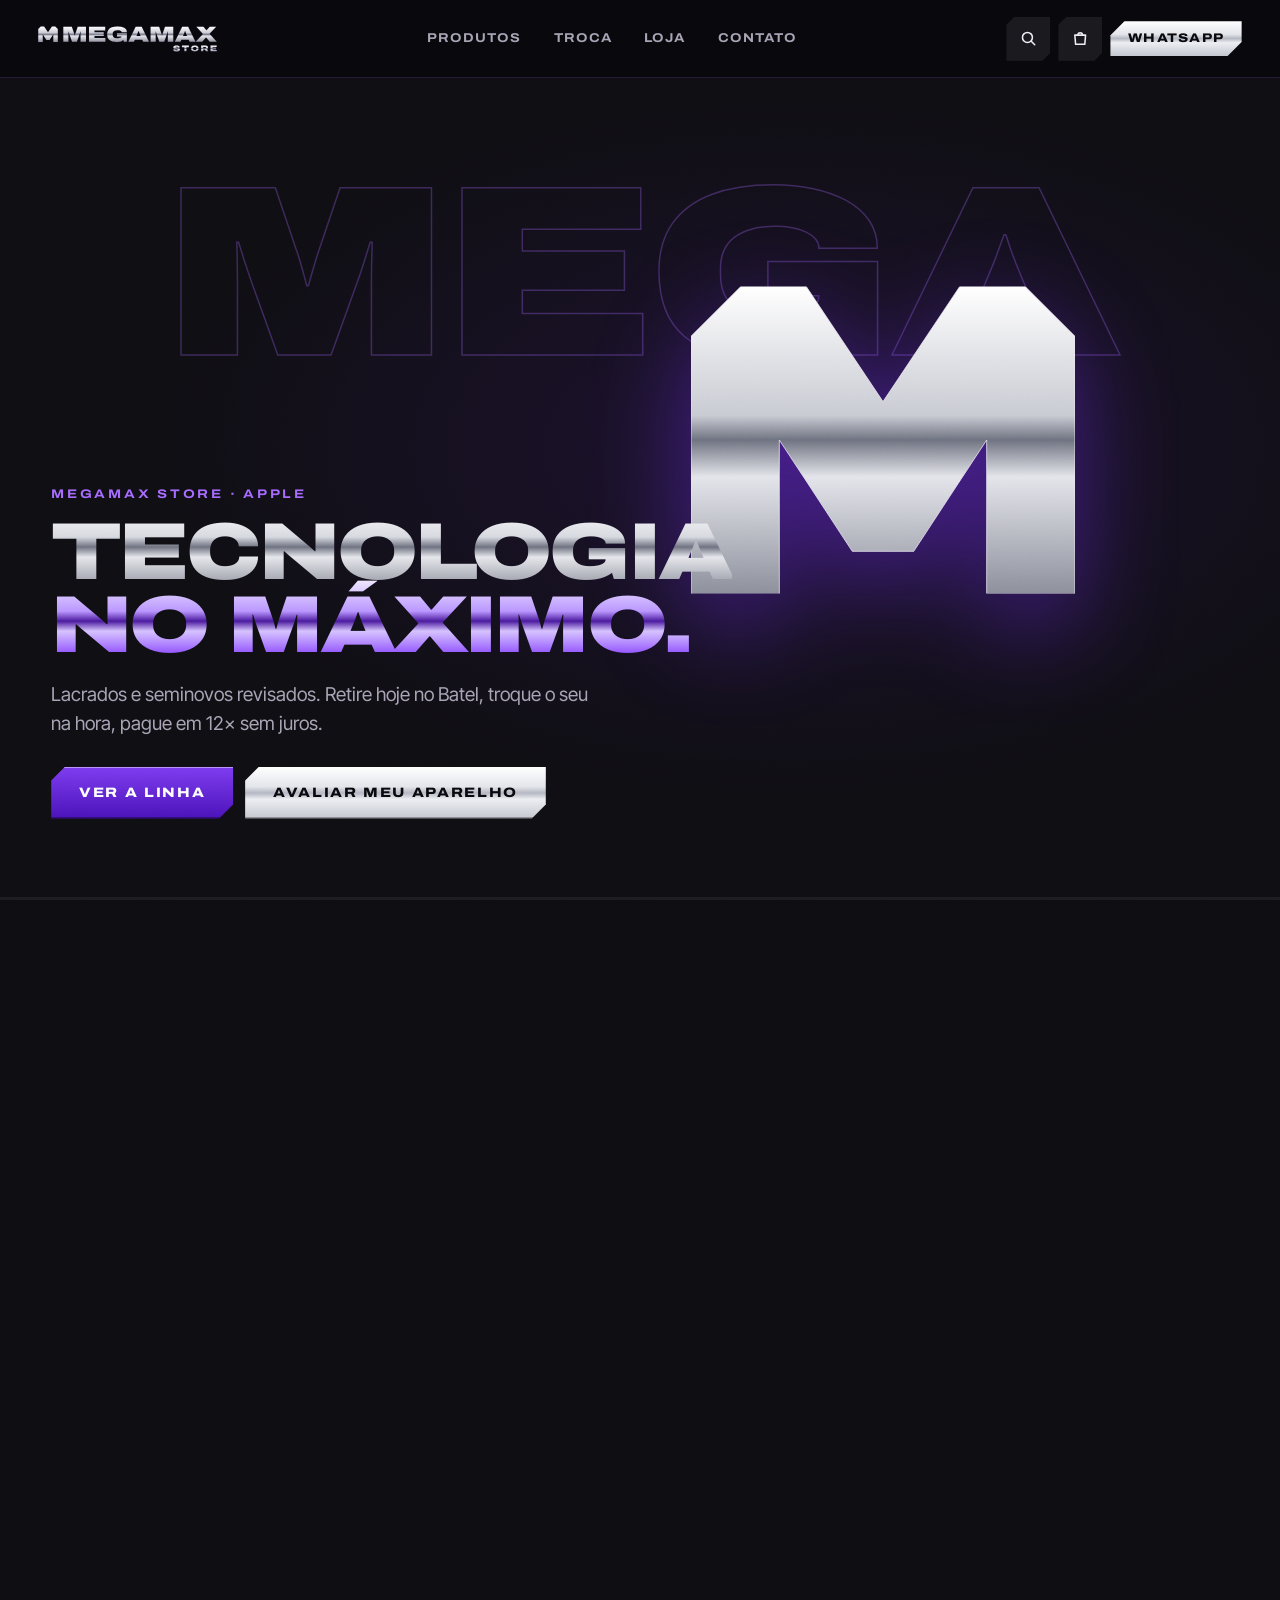
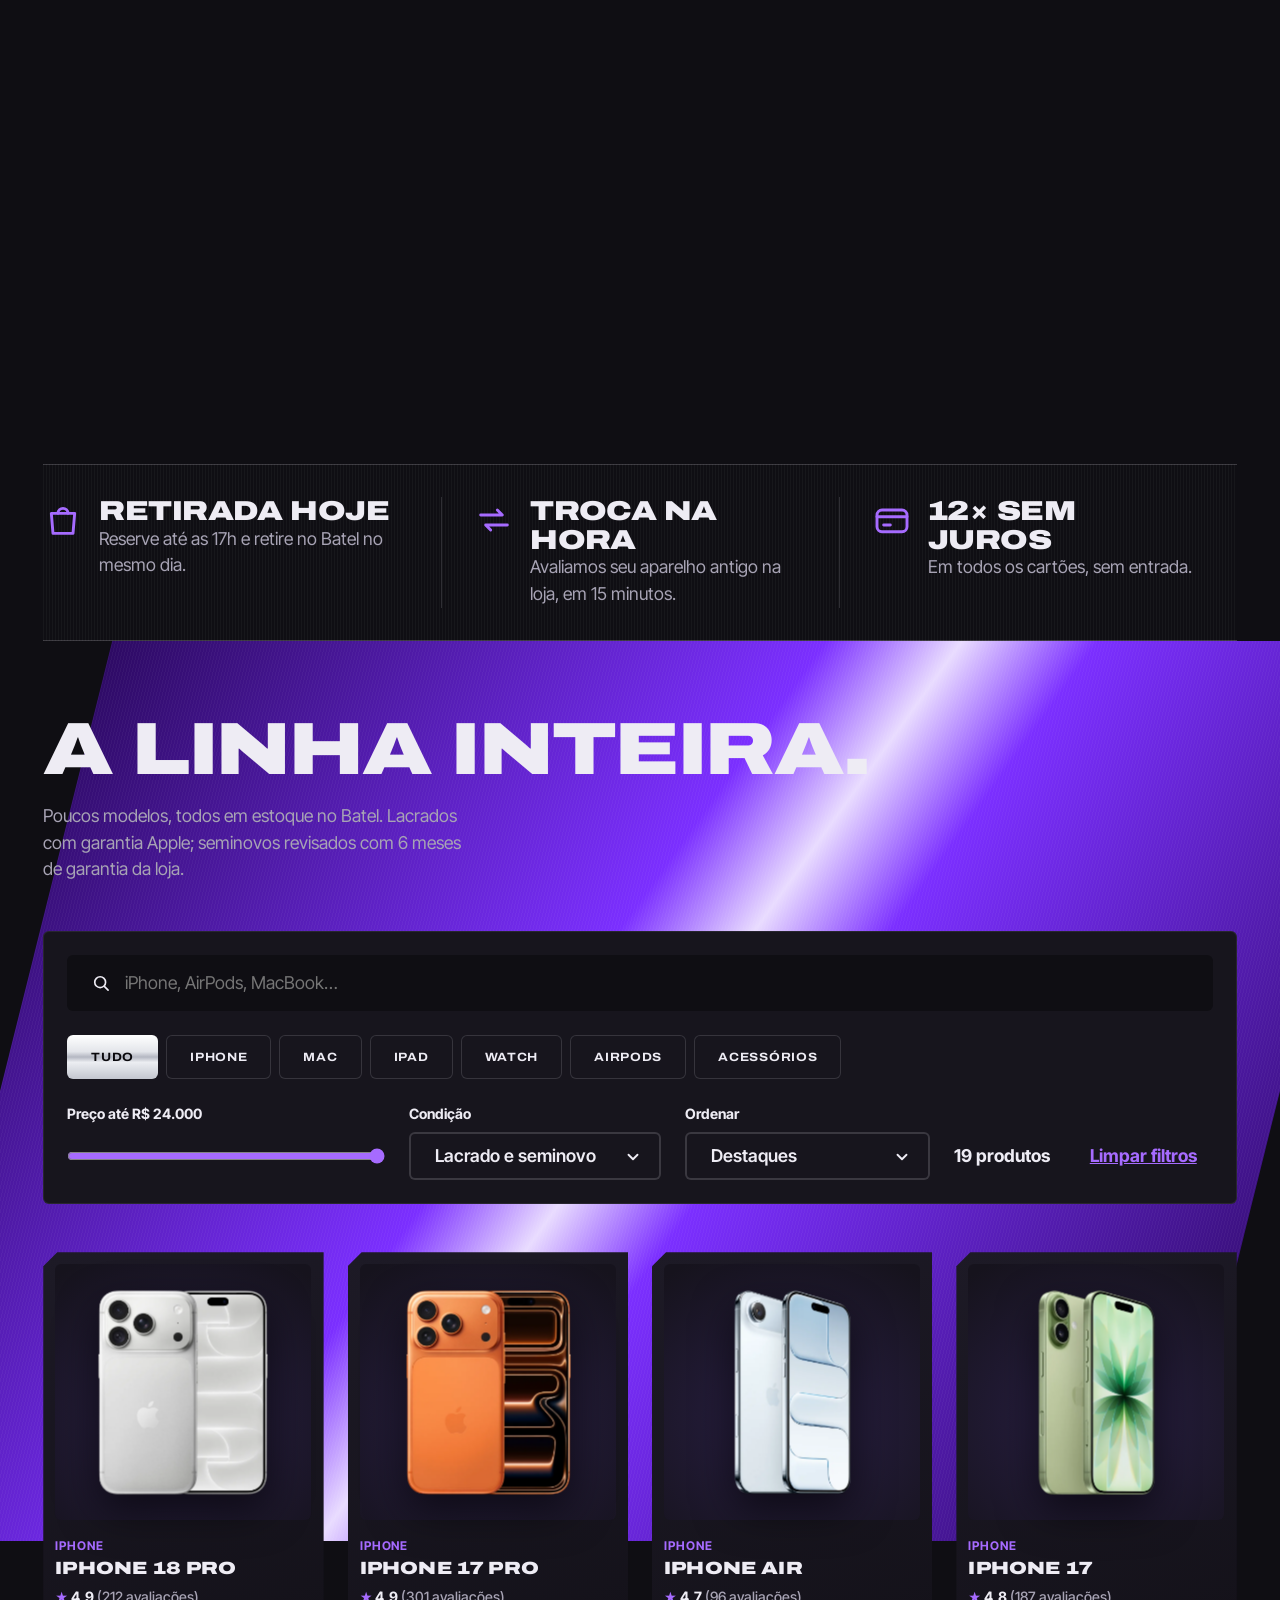
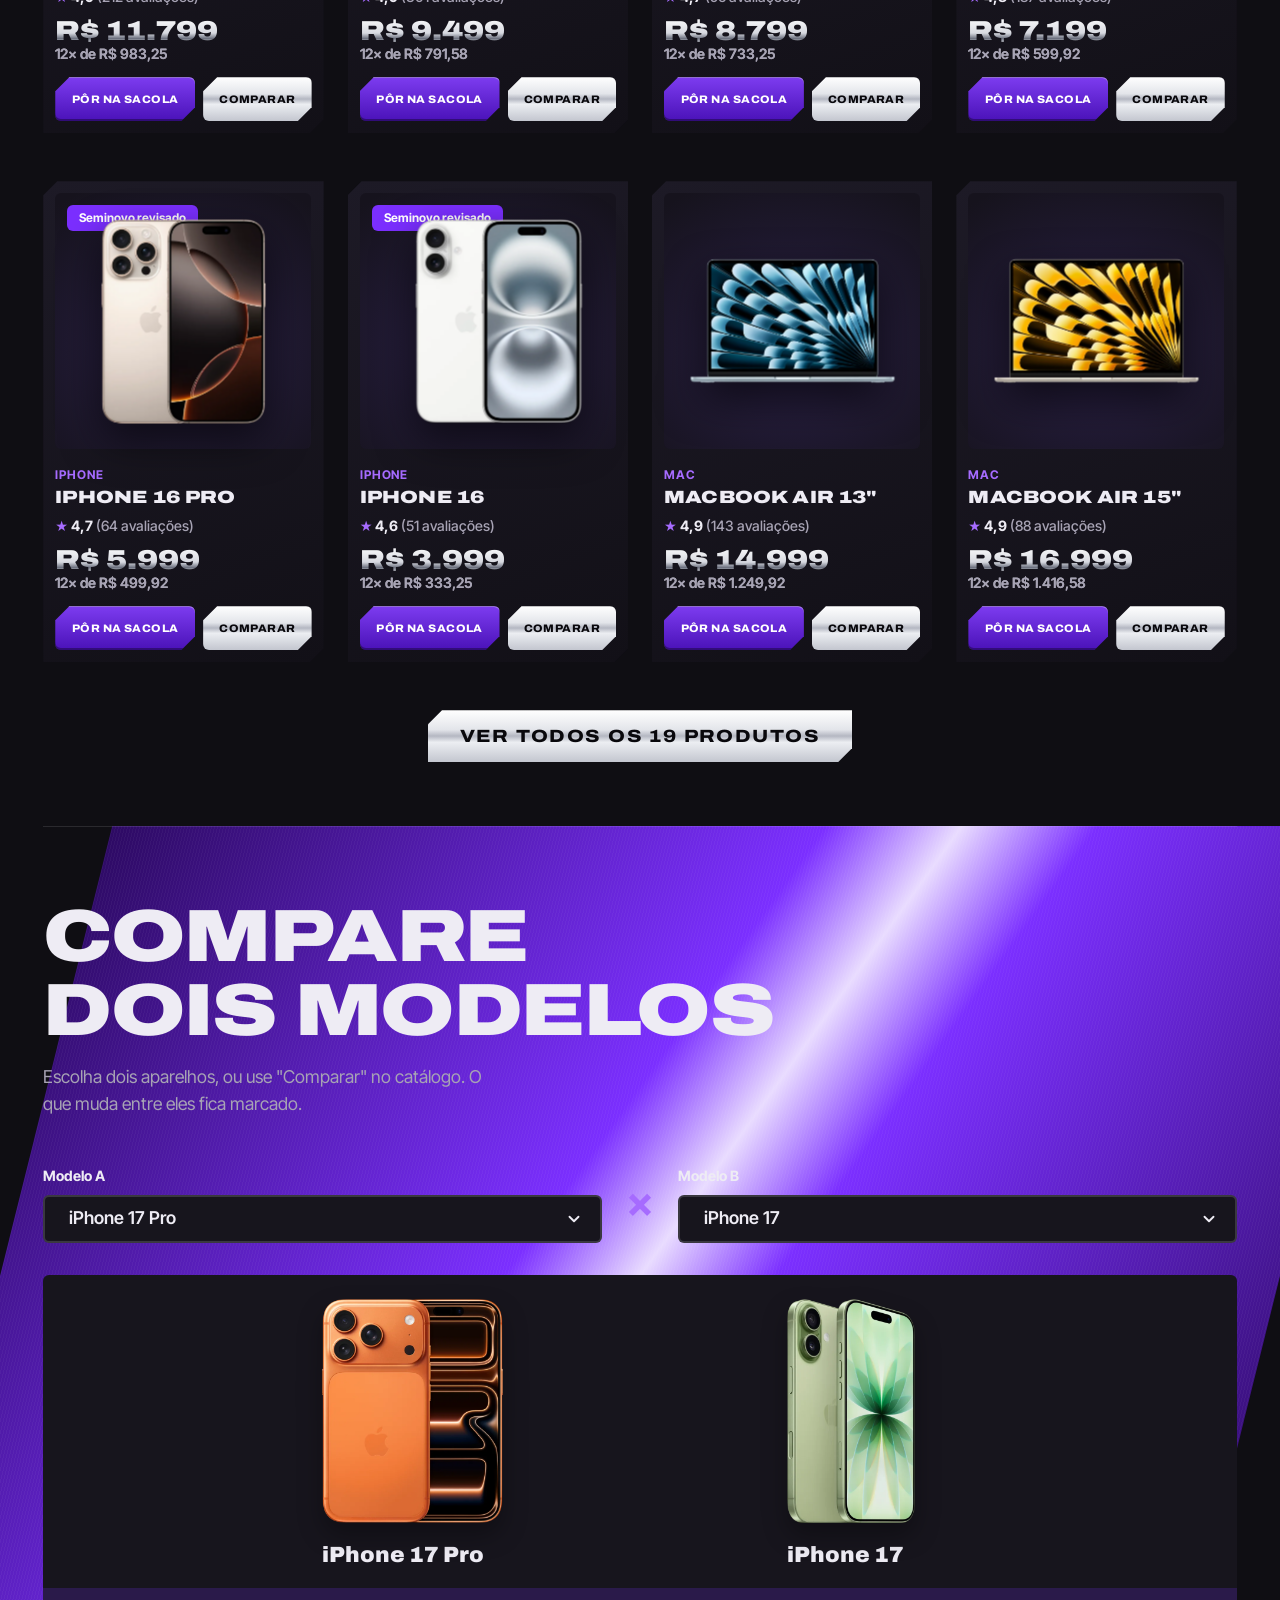
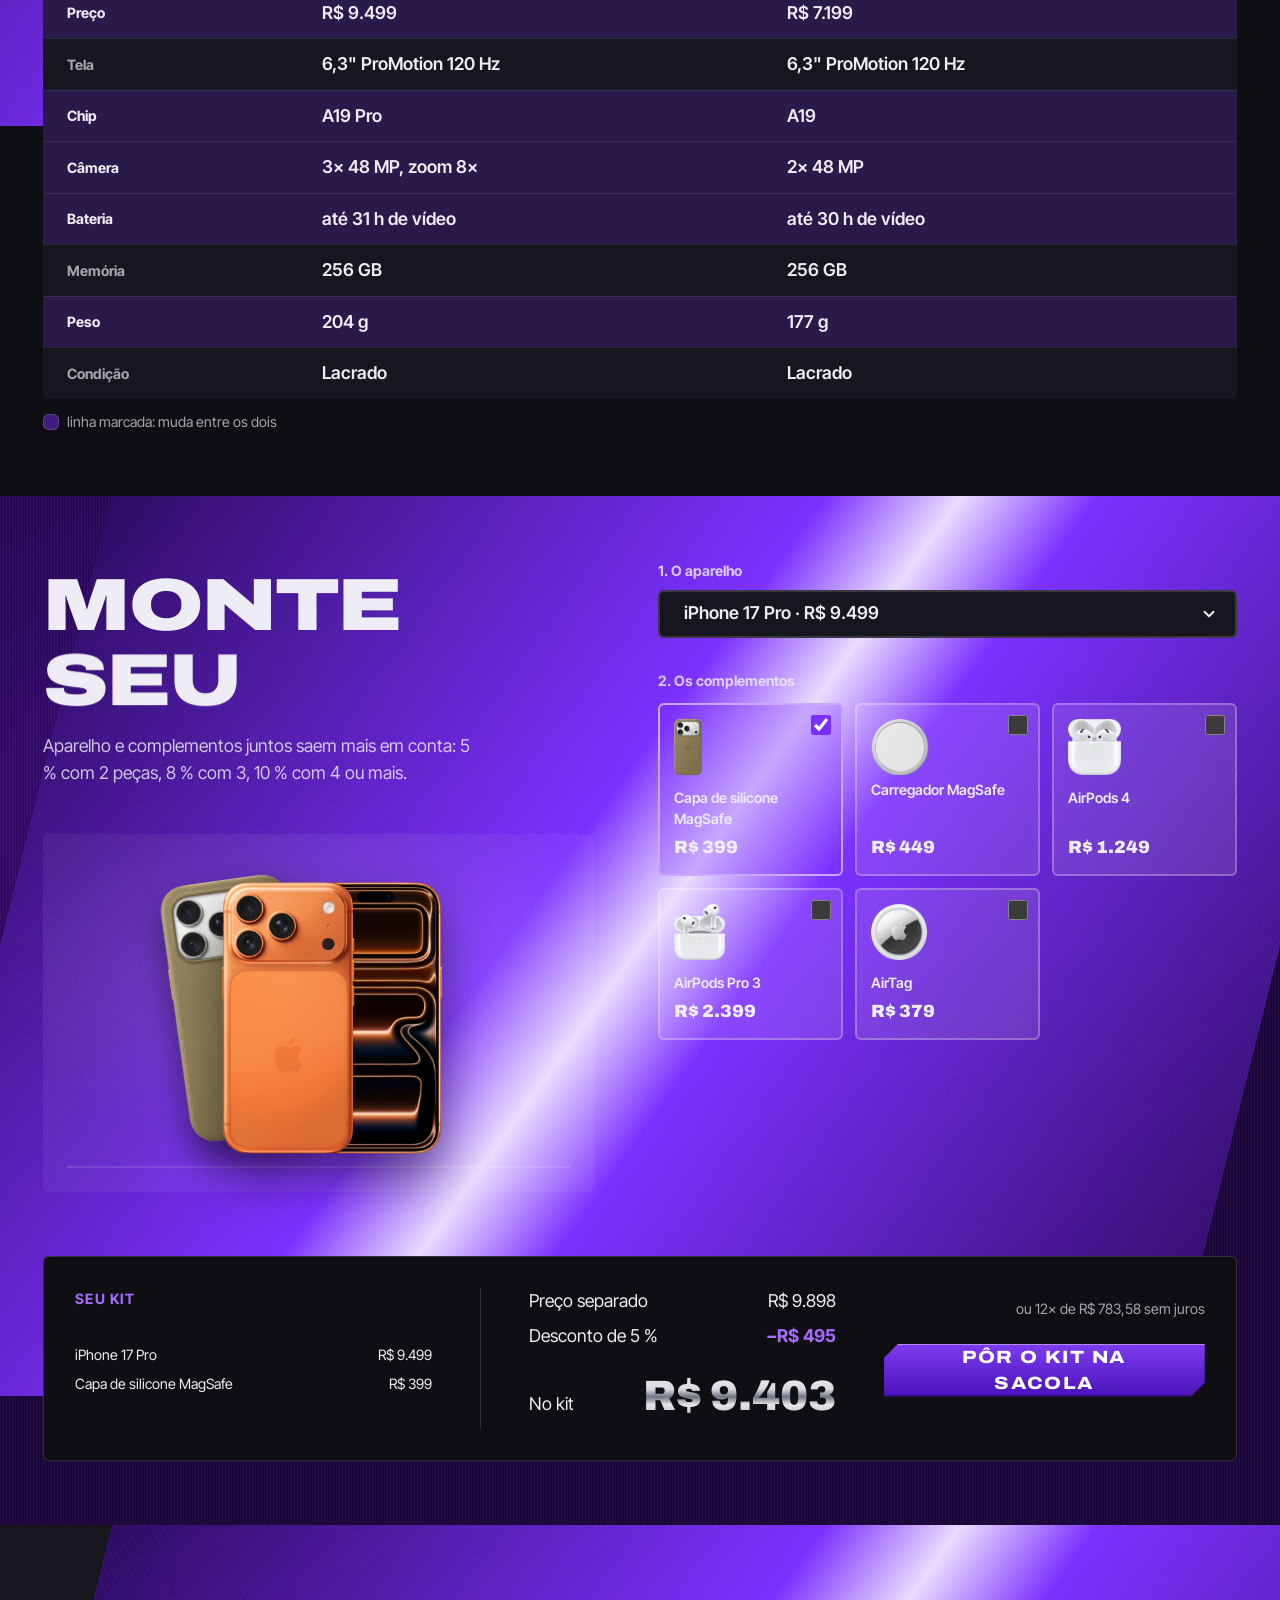
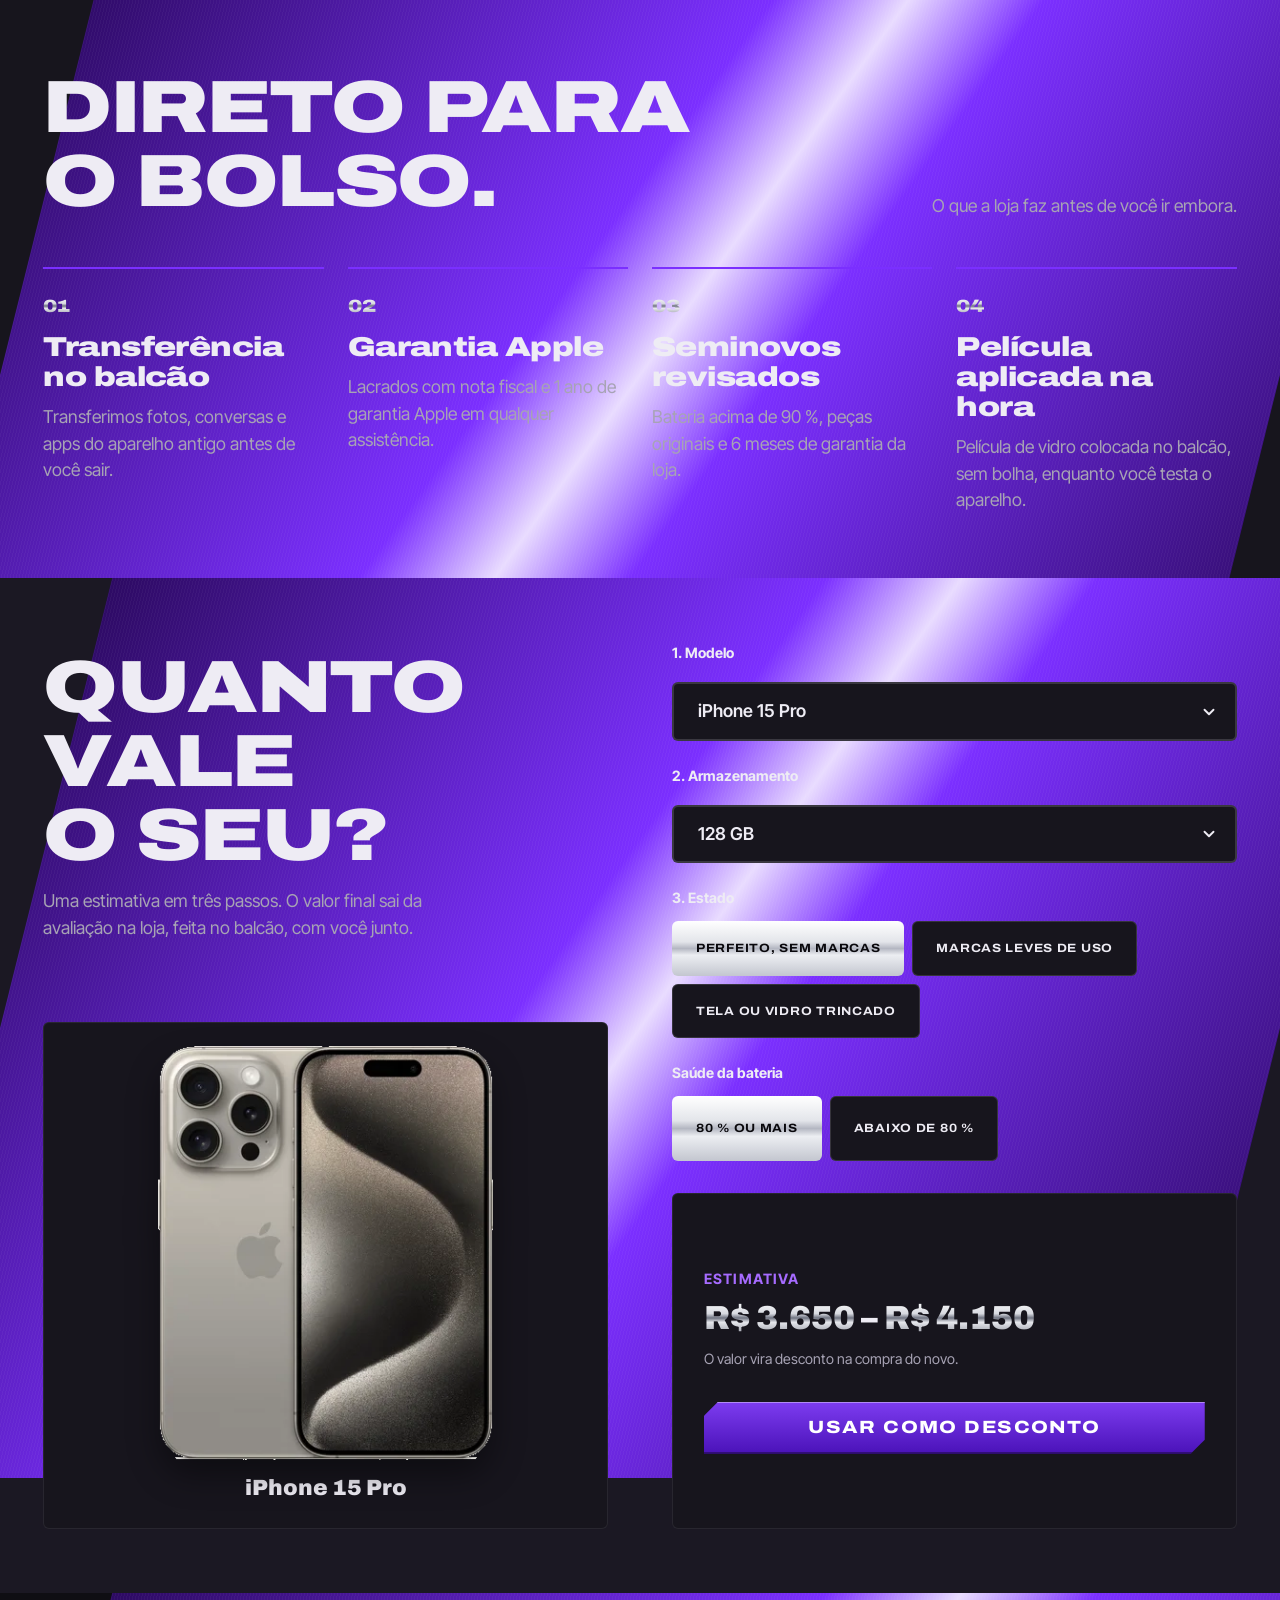
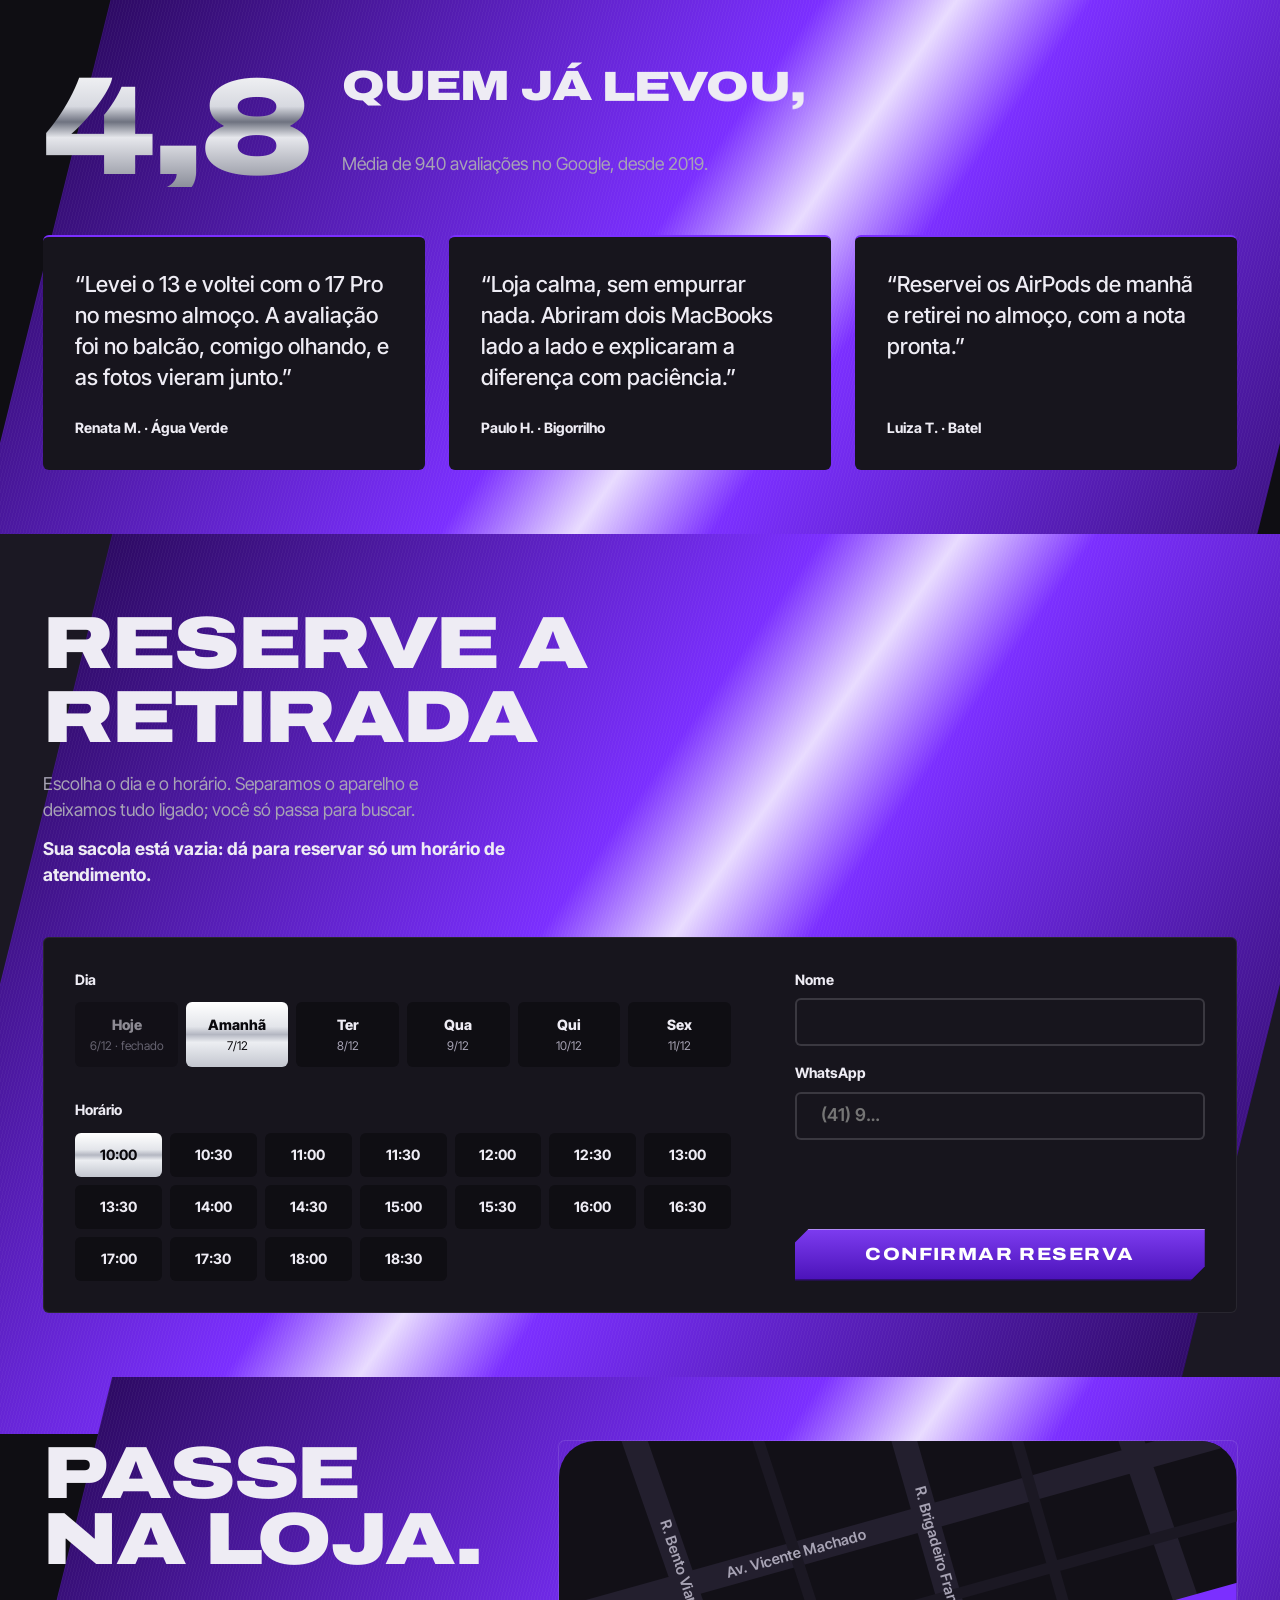
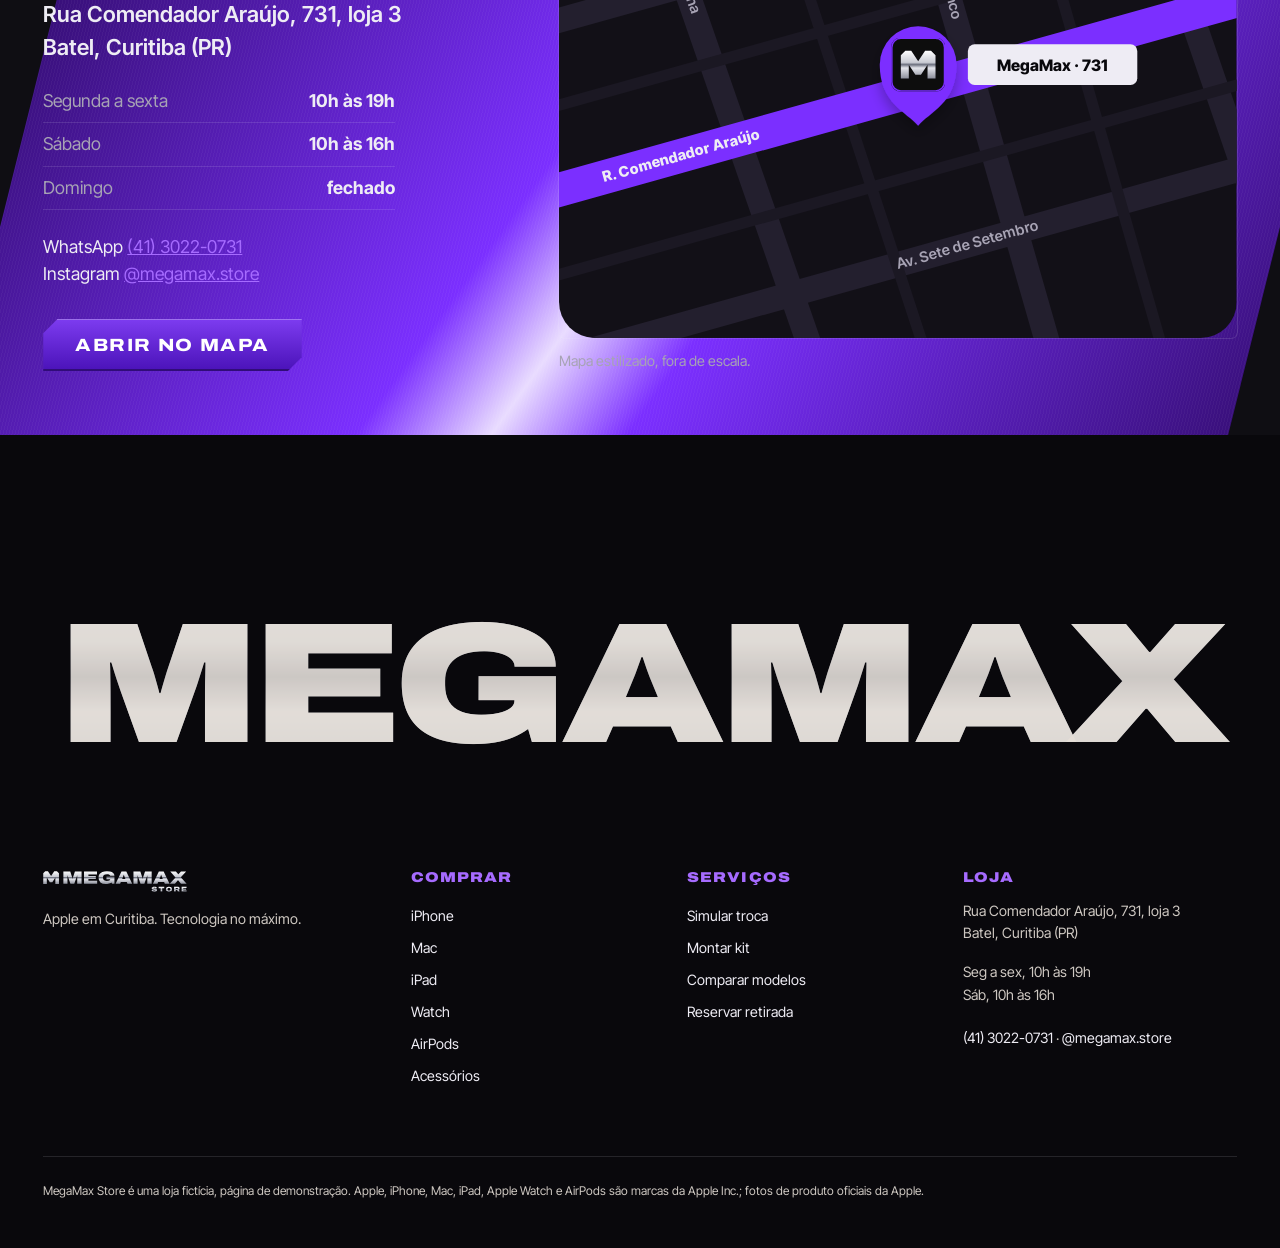
==== commit 5b44f749: "fix: caminho das fontes" ====
--- a/index.html
+++ b/index.html
@@ -13,7 +13,7 @@
   <script>try { if (!matchMedia('(prefers-reduced-motion: reduce)').matches) document.documentElement.classList.add('motion'); } catch (e) {}</script>
   <script type="module" crossorigin src="./assets/index-C-i2hLtA.js"></script>
   <link rel="modulepreload" crossorigin href="./assets/inter-tight-CQSmULLe.js">
-  <style>@font-face{font-family:Archivo Fallback;src:local(Arial Black),local(ArialMT-Black);size-adjust:119.4%}@font-face{font-family:Inter Tight Fallback;src:local(Arial),local(ArialMT);size-adjust:94.5%}:root{--grafite-0:#09080c;--grafite-1:#0f0e13;--grafite-2:#17151d;--grafite-3:#232030;--roxo-profundo:#2d0a63;--roxo:#7b2fff;--violeta:#a66bff;--violeta-brilho:#c9a8ff;--cromo-1:#fff;--cromo-2:#c9cbd3;--cromo-3:#6e7280;--titanio:#8a8d96;--texto:#eeecf4;--texto-suave:#a7a3b4;--cromo:linear-gradient(180deg, #fff 0%, #d7d9e0 38%, #6e7280 50%, #e6e7ec 62%, #8c8f9b 100%);--cromo-superficie:linear-gradient(180deg, #fff 0%, #e3e5ea 38%, #b4b7c2 50%, #eceef2 62%, #c3c6cf 100%);--cromo-roxo:linear-gradient(180deg, #f3ecff 0%, #b996ff 40%, #4a1a9e 52%, #d6c2ff 64%, #7b2fff 100%);--escovado:repeating-linear-gradient(90deg, #ffffff09 0 1px, transparent 1px 3px);--font-display:"Archivo Variable", "Archivo", "Archivo Fallback", system-ui, sans-serif;--font-texto:"Inter Tight Variable", "Inter Tight", "Inter Tight Fallback", ui-sans-serif, system-ui, sans-serif;--display-stretch:125%;--display-peso:900;--raio:.375rem;--chanfro:.875rem}html{background:var(--grafite-1);--lightningcss-light: ;--lightningcss-dark:initial;color-scheme:dark;scroll-padding-top:var(--topo-h)}body{-webkit-font-smoothing:antialiased}body:after{content:"";z-index:90;pointer-events:none;opacity:.07;mix-blend-mode:overlay;background-image:url("data:image/svg+xml,%3Csvg xmlns='http://www.w3.org/2000/svg' width='160' height='160'%3E%3Cfilter id='n'%3E%3CfeTurbulence type='fractalNoise' baseFrequency='.9' numOctaves='2' stitchTiles='stitch'/%3E%3C/filter%3E%3Crect width='100%25' height='100%25' filter='url(%23n)'/%3E%3C/svg%3E");position:fixed;inset:0}:root{--topo-h:4.9rem}.mm-topo{z-index:40;min-height:var(--topo-h);background:#09080cf7;border-bottom:1px solid #a66bff2e;justify-content:space-between;align-items:center;gap:2rem;padding:.9rem clamp(1rem,3vw,2.5rem);display:flex;position:fixed;inset:0 0 auto}.mm-topo__marca :is(img,svg){width:clamp(9.5rem,14vw,13.5rem);height:auto;display:block}.mm-topo__menu{gap:.25rem;display:flex}.mm-topo__acoes{align-items:center;gap:.5rem;display:flex}.mm-icone{width:2.75rem;height:2.75rem;color:var(--texto);cursor:pointer;clip-path:polygon(.5rem 0,100% 0,100% calc(100% - .5rem),calc(100% - .5rem) 100%,0 100%,0 .5rem);background:#eeecf414;border:0;place-items:center;display:grid;position:relative}.mm-icone:hover{background:#7b2fff59}.mm-icone svg{width:1.15rem;height:1.15rem}.mm-contagem{min-width:1.1rem;height:1.1rem;font:800 .65rem/1 var(--font-texto);color:#fff;background:var(--roxo);place-items:center;padding:0 .25rem;display:grid;position:absolute;top:.2rem;right:.2rem}.mm-contagem[hidden]{display:none}.mm-topo__menu a{min-height:2.75rem;font:700 .8rem/1 var(--font-display);letter-spacing:.08em;text-transform:uppercase;color:var(--texto-suave);border-radius:var(--raio);align-items:center;padding:0 .9rem;font-stretch:112%;text-decoration:none;transition:color .2s,background-color .2s;display:inline-flex}.mm-topo__menu a:hover{color:var(--texto);background:#7b2fff2e}.mm-topo__cta{font:800 .78rem/1 var(--font-display);letter-spacing:.1em;text-transform:uppercase;color:var(--grafite-0);background:var(--cromo-superficie);clip-path:polygon(var(--chanfro) 0, 100% 0, 100% calc(100% - var(--chanfro)), calc(100% - var(--chanfro)) 100%, 0 100%, 0 var(--chanfro));padding:.7rem 1.1rem;font-stretch:118%;text-decoration:none}:focus-visible{outline:3px solid var(--violeta);outline-offset:3px}.mm-hero{height:400svh;position:relative}.mm-hero__palco{top:var(--topo-h);height:calc(100svh - var(--topo-h));isolation:isolate;background:radial-gradient(70% 60% at 62% 45%, #1d1230 0%, var(--grafite-1) 70%);position:sticky;overflow:hidden}.mm-hero__gl{z-index:2;opacity:0;width:100%;height:100%;transition:opacity .6s;position:absolute;inset:0}.gl-pronto .mm-hero__gl{opacity:1}.mm-hero__still{z-index:1;filter:drop-shadow(0 2rem 3rem #7b2fff73);width:min(30vw,44svh);height:auto;transition:opacity .6s;position:absolute;top:44%;left:69%;translate:-50% -50%}.gl-pronto .mm-hero__still{opacity:0}.mm-hero__gigante{z-index:0;pointer-events:none;font:900 min(19vw, 30svh)/.8 var(--font-display);letter-spacing:-.02em;color:#0000;-webkit-text-stroke:1.5px #a66bff4d;transform-origin:50%;will-change:transform, opacity;justify-items:center;margin:0;padding-top:11svh;font-stretch:125%;display:grid;position:absolute;inset:0 0 auto}.mm-hero__gigante span:last-child{display:none}.mm-hero__aparelho{z-index:3;transform-origin:50% 100%;will-change:transform, clip-path;width:min(22vw,50svh);margin:0;position:absolute;bottom:7svh;left:6vw}.mm-hero__aparelho img{filter:drop-shadow(0 2.5rem 3rem #0009)drop-shadow(0 0 3rem #7b2fff40);width:100%;height:auto}.motion .mm-hero__aparelho{clip-path:inset(100% 0 0)}.mm-hero__texto{z-index:4;position:absolute;bottom:clamp(2rem,9svh,6rem);left:clamp(1rem,4vw,3.5rem)}.mm-hero__rotulo{font:700 .78rem/1 var(--font-display);letter-spacing:.22em;text-transform:uppercase;color:var(--violeta);margin:0 0 1rem;font-stretch:118%}.mm-hero__texto h1{font:900 clamp(2.6rem, 6.3vw, 7.4rem)/.9 var(--font-display);letter-spacing:-.035em;text-transform:uppercase;margin:0 0 1.25rem;font-stretch:125%}.mm-hero__texto h1 span{white-space:nowrap;background:var(--cromo);color:#0000;-webkit-background-clip:text;background-clip:text;width:max-content;margin-top:-.14em;padding-top:.14em;display:block}.mm-hero__texto h1 span+span{background:var(--cromo-roxo);-webkit-background-clip:text;background-clip:text}.mm-hero__lead{max-width:34rem;color:var(--texto-suave);margin:0 0 1.75rem;font-size:clamp(1rem,.95rem + .3vw,1.2rem);line-height:1.5}.mm-botao{min-height:3.25rem;font:800 .85rem/1 var(--font-display);letter-spacing:.12em;text-transform:uppercase;color:#fff;clip-path:polygon(var(--chanfro) 0, 100% 0, 100% calc(100% - var(--chanfro)), calc(100% - var(--chanfro)) 100%, 0 100%, 0 var(--chanfro));background:linear-gradient(#7d3cf0,#4a12b8);align-items:center;padding:0 1.75rem;font-stretch:118%;text-decoration:none;transition:filter .2s;display:inline-flex;box-shadow:inset 0 1px #ffffff73,inset 0 -2px #00000059,0 .75rem 2rem -.5rem #7b2fffb3}.mm-botao:hover{filter:brightness(1.08)}.mm-hero__acoes{flex-wrap:wrap;gap:.75rem;display:flex}.mm-botao--metal{color:var(--grafite-0);background:var(--cromo-superficie);box-shadow:inset 0 1px #fff,inset 0 -2px #0000004d}.mm-hero__cap{z-index:4;font:800 .8rem/1 var(--font-display);letter-spacing:.2em;text-transform:uppercase;color:var(--texto-suave);justify-items:start;gap:.25rem;font-stretch:118%;display:grid;position:absolute;top:17svh;left:6vw}.mm-hero__cap-num{letter-spacing:-.03em;background:var(--cromo);color:#0000;-webkit-background-clip:text;background-clip:text;font-size:clamp(3rem,6vw,5.5rem)}.motion .mm-hero__cap{opacity:0}.mm-hero__progresso{z-index:4;background:#ffffff0f;height:3px;position:absolute;bottom:0;left:0;right:0}.mm-hero__progresso span{background:linear-gradient(90deg, var(--roxo), var(--violeta-brilho));transform-origin:0;height:100%;display:block;transform:scaleX(0)}.mm-proxima{background:var(--grafite-1);align-content:center;min-height:100svh;padding:0 clamp(1rem,4vw,3.5rem);display:grid;position:relative;overflow:hidden}.mm-proxima__wipe{background:var(--escovado), linear-gradient(115deg, #3a0b7a 0%, #7b2fff 45%, #c9a8ff 50%, #5a17d6 56%, #2d0a63 100%);position:absolute;inset:0}.mm-proxima h2{font:900 clamp(3rem, 10vw, 10rem)/.85 var(--font-display);letter-spacing:-.04em;text-transform:uppercase;margin:0;font-stretch:125%;position:relative}.mm-proxima p{color:var(--texto);margin:1rem 0 0;position:relative}@media (max-width:48rem){:root{--topo-h:7.1rem}.mm-topo{flex-wrap:wrap;row-gap:.25rem;padding-block:.75rem .5rem}.mm-topo__cta{display:none}.mm-topo__menu{order:3;justify-content:space-between;width:100%}.mm-topo__menu a{min-height:2.75rem;padding:0 .5rem;font-size:.7rem}.mm-hero__texto h1 span,.mm-hero__texto h1 span+span{background:linear-gradient(#fff,#d9dbe3);-webkit-background-clip:text;background-clip:text}.mm-hero__texto h1 span+span{background:linear-gradient(#efe6ff,#c9a8ff);-webkit-background-clip:text;background-clip:text}.mm-hero__texto{bottom:2.25rem;right:1rem}.mm-hero__texto h1{font-size:min(10.2vw,3rem)}.mm-hero__lead{font-size:.98rem}.mm-hero__aparelho{width:min(50vw,34svh);bottom:5svh;left:auto;right:1rem}.mm-hero__cap{justify-items:end;top:13svh;left:auto;right:1rem}.mm-hero__still{width:52vw;top:34%;left:50%}.mm-hero__gigante{padding-top:17svh;font-size:21vw}}@media (prefers-reduced-motion:reduce){.mm-hero{height:auto}.mm-hero__palco{position:relative;top:0}.mm-hero__gl,.mm-hero__still{transition:none}.gl-pronto .mm-hero__still,.mm-hero__cap{display:none}}@font-face{font-family:Archivo Variable;font-style:normal;font-display:swap;font-weight:100 900;font-stretch:62% 125%;src:url(./archivo-vietnamese-standard-normal-rJmnGBSt.woff2)format("woff2-variations");unicode-range:U+102-103,U+110-111,U+128-129,U+168-169,U+1A0-1A1,U+1AF-1B0,U+300-301,U+303-304,U+308-309,U+323,U+329,U+1EA0-1EF9,U+20AB}@font-face{font-family:Archivo Variable;font-style:normal;font-display:swap;font-weight:100 900;font-stretch:62% 125%;src:url(./archivo-latin-ext-standard-normal-7khWdh9v.woff2)format("woff2-variations");unicode-range:U+100-2BA,U+2BD-2C5,U+2C7-2CC,U+2CE-2D7,U+2DD-2FF,U+304,U+308,U+329,U+1D00-1DBF,U+1E00-1E9F,U+1EF2-1EFF,U+2020,U+20A0-20AB,U+20AD-20C0,U+2113,U+2C60-2C7F,U+A720-A7FF}@font-face{font-family:Archivo Variable;font-style:normal;font-display:swap;font-weight:100 900;font-stretch:62% 125%;src:url(./archivo-latin-standard-normal-DY7AcnAa.woff2)format("woff2-variations");unicode-range:U+??,U+131,U+152-153,U+2BB-2BC,U+2C6,U+2DA,U+2DC,U+304,U+308,U+329,U+2000-206F,U+20AC,U+2122,U+2191,U+2193,U+2212,U+2215,U+FEFF,U+FFFD}@font-face{font-family:Inter Tight Variable;font-style:normal;font-display:swap;font-weight:100 900;src:url(./inter-tight-cyrillic-ext-wght-normal-okcGN4Nq.woff2)format("woff2-variations");unicode-range:U+460-52F,U+1C80-1C8A,U+20B4,U+2DE0-2DFF,U+A640-A69F,U+FE2E-FE2F}@font-face{font-family:Inter Tight Variable;font-style:normal;font-display:swap;font-weight:100 900;src:url(./inter-tight-cyrillic-wght-normal-BS41q_Tv.woff2)format("woff2-variations");unicode-range:U+301,U+400-45F,U+490-491,U+4B0-4B1,U+2116}@font-face{font-family:Inter Tight Variable;font-style:normal;font-display:swap;font-weight:100 900;src:url(./inter-tight-greek-ext-wght-normal-DQgQPNk4.woff2)format("woff2-variations");unicode-range:U+1F??}@font-face{font-family:Inter Tight Variable;font-style:normal;font-display:swap;font-weight:100 900;src:url(./inter-tight-greek-wght-normal-sS1B39LI.woff2)format("woff2-variations");unicode-range:U+370-377,U+37A-37F,U+384-38A,U+38C,U+38E-3A1,U+3A3-3FF}@font-face{font-family:Inter Tight Variable;font-style:normal;font-display:swap;font-weight:100 900;src:url(./inter-tight-vietnamese-wght-normal-TKKdAiBA.woff2)format("woff2-variations");unicode-range:U+102-103,U+110-111,U+128-129,U+168-169,U+1A0-1A1,U+1AF-1B0,U+300-301,U+303-304,U+308-309,U+323,U+329,U+1EA0-1EF9,U+20AB}@font-face{font-family:Inter Tight Variable;font-style:normal;font-display:swap;font-weight:100 900;src:url(./inter-tight-latin-ext-wght-normal-B4u9PlvR.woff2)format("woff2-variations");unicode-range:U+100-2BA,U+2BD-2C5,U+2C7-2CC,U+2CE-2D7,U+2DD-2FF,U+304,U+308,U+329,U+1D00-1DBF,U+1E00-1E9F,U+1EF2-1EFF,U+2020,U+20A0-20AB,U+20AD-20C0,U+2113,U+2C60-2C7F,U+A720-A7FF}@font-face{font-family:Inter Tight Variable;font-style:normal;font-display:swap;font-weight:100 900;src:url(./inter-tight-latin-wght-normal-DX-nOvPD.woff2)format("woff2-variations");unicode-range:U+??,U+131,U+152-153,U+2BB-2BC,U+2C6,U+2DA,U+2DC,U+304,U+308,U+329,U+2000-206F,U+20AC,U+2122,U+2191,U+2193,U+2212,U+2215,U+FEFF,U+FFFD}
+  <style>@font-face{font-family:Archivo Fallback;src:local(Arial Black),local(ArialMT-Black);size-adjust:119.4%}@font-face{font-family:Inter Tight Fallback;src:local(Arial),local(ArialMT);size-adjust:94.5%}:root{--grafite-0:#09080c;--grafite-1:#0f0e13;--grafite-2:#17151d;--grafite-3:#232030;--roxo-profundo:#2d0a63;--roxo:#7b2fff;--violeta:#a66bff;--violeta-brilho:#c9a8ff;--cromo-1:#fff;--cromo-2:#c9cbd3;--cromo-3:#6e7280;--titanio:#8a8d96;--texto:#eeecf4;--texto-suave:#a7a3b4;--cromo:linear-gradient(180deg, #fff 0%, #d7d9e0 38%, #6e7280 50%, #e6e7ec 62%, #8c8f9b 100%);--cromo-superficie:linear-gradient(180deg, #fff 0%, #e3e5ea 38%, #b4b7c2 50%, #eceef2 62%, #c3c6cf 100%);--cromo-roxo:linear-gradient(180deg, #f3ecff 0%, #b996ff 40%, #4a1a9e 52%, #d6c2ff 64%, #7b2fff 100%);--escovado:repeating-linear-gradient(90deg, #ffffff09 0 1px, transparent 1px 3px);--font-display:"Archivo Variable", "Archivo", "Archivo Fallback", system-ui, sans-serif;--font-texto:"Inter Tight Variable", "Inter Tight", "Inter Tight Fallback", ui-sans-serif, system-ui, sans-serif;--display-stretch:125%;--display-peso:900;--raio:.375rem;--chanfro:.875rem}html{background:var(--grafite-1);--lightningcss-light: ;--lightningcss-dark:initial;color-scheme:dark;scroll-padding-top:var(--topo-h)}body{-webkit-font-smoothing:antialiased}body:after{content:"";z-index:90;pointer-events:none;opacity:.07;mix-blend-mode:overlay;background-image:url("data:image/svg+xml,%3Csvg xmlns='http://www.w3.org/2000/svg' width='160' height='160'%3E%3Cfilter id='n'%3E%3CfeTurbulence type='fractalNoise' baseFrequency='.9' numOctaves='2' stitchTiles='stitch'/%3E%3C/filter%3E%3Crect width='100%25' height='100%25' filter='url(%23n)'/%3E%3C/svg%3E");position:fixed;inset:0}:root{--topo-h:4.9rem}.mm-topo{z-index:40;min-height:var(--topo-h);background:#09080cf7;border-bottom:1px solid #a66bff2e;justify-content:space-between;align-items:center;gap:2rem;padding:.9rem clamp(1rem,3vw,2.5rem);display:flex;position:fixed;inset:0 0 auto}.mm-topo__marca :is(img,svg){width:clamp(9.5rem,14vw,13.5rem);height:auto;display:block}.mm-topo__menu{gap:.25rem;display:flex}.mm-topo__acoes{align-items:center;gap:.5rem;display:flex}.mm-icone{width:2.75rem;height:2.75rem;color:var(--texto);cursor:pointer;clip-path:polygon(.5rem 0,100% 0,100% calc(100% - .5rem),calc(100% - .5rem) 100%,0 100%,0 .5rem);background:#eeecf414;border:0;place-items:center;display:grid;position:relative}.mm-icone:hover{background:#7b2fff59}.mm-icone svg{width:1.15rem;height:1.15rem}.mm-contagem{min-width:1.1rem;height:1.1rem;font:800 .65rem/1 var(--font-texto);color:#fff;background:var(--roxo);place-items:center;padding:0 .25rem;display:grid;position:absolute;top:.2rem;right:.2rem}.mm-contagem[hidden]{display:none}.mm-topo__menu a{min-height:2.75rem;font:700 .8rem/1 var(--font-display);letter-spacing:.08em;text-transform:uppercase;color:var(--texto-suave);border-radius:var(--raio);align-items:center;padding:0 .9rem;font-stretch:112%;text-decoration:none;transition:color .2s,background-color .2s;display:inline-flex}.mm-topo__menu a:hover{color:var(--texto);background:#7b2fff2e}.mm-topo__cta{font:800 .78rem/1 var(--font-display);letter-spacing:.1em;text-transform:uppercase;color:var(--grafite-0);background:var(--cromo-superficie);clip-path:polygon(var(--chanfro) 0, 100% 0, 100% calc(100% - var(--chanfro)), calc(100% - var(--chanfro)) 100%, 0 100%, 0 var(--chanfro));padding:.7rem 1.1rem;font-stretch:118%;text-decoration:none}:focus-visible{outline:3px solid var(--violeta);outline-offset:3px}.mm-hero{height:400svh;position:relative}.mm-hero__palco{top:var(--topo-h);height:calc(100svh - var(--topo-h));isolation:isolate;background:radial-gradient(70% 60% at 62% 45%, #1d1230 0%, var(--grafite-1) 70%);position:sticky;overflow:hidden}.mm-hero__gl{z-index:2;opacity:0;width:100%;height:100%;transition:opacity .6s;position:absolute;inset:0}.gl-pronto .mm-hero__gl{opacity:1}.mm-hero__still{z-index:1;filter:drop-shadow(0 2rem 3rem #7b2fff73);width:min(30vw,44svh);height:auto;transition:opacity .6s;position:absolute;top:44%;left:69%;translate:-50% -50%}.gl-pronto .mm-hero__still{opacity:0}.mm-hero__gigante{z-index:0;pointer-events:none;font:900 min(19vw, 30svh)/.8 var(--font-display);letter-spacing:-.02em;color:#0000;-webkit-text-stroke:1.5px #a66bff4d;transform-origin:50%;will-change:transform, opacity;justify-items:center;margin:0;padding-top:11svh;font-stretch:125%;display:grid;position:absolute;inset:0 0 auto}.mm-hero__gigante span:last-child{display:none}.mm-hero__aparelho{z-index:3;transform-origin:50% 100%;will-change:transform, clip-path;width:min(22vw,50svh);margin:0;position:absolute;bottom:7svh;left:6vw}.mm-hero__aparelho img{filter:drop-shadow(0 2.5rem 3rem #0009)drop-shadow(0 0 3rem #7b2fff40);width:100%;height:auto}.motion .mm-hero__aparelho{clip-path:inset(100% 0 0)}.mm-hero__texto{z-index:4;position:absolute;bottom:clamp(2rem,9svh,6rem);left:clamp(1rem,4vw,3.5rem)}.mm-hero__rotulo{font:700 .78rem/1 var(--font-display);letter-spacing:.22em;text-transform:uppercase;color:var(--violeta);margin:0 0 1rem;font-stretch:118%}.mm-hero__texto h1{font:900 clamp(2.6rem, 6.3vw, 7.4rem)/.9 var(--font-display);letter-spacing:-.035em;text-transform:uppercase;margin:0 0 1.25rem;font-stretch:125%}.mm-hero__texto h1 span{white-space:nowrap;background:var(--cromo);color:#0000;-webkit-background-clip:text;background-clip:text;width:max-content;margin-top:-.14em;padding-top:.14em;display:block}.mm-hero__texto h1 span+span{background:var(--cromo-roxo);-webkit-background-clip:text;background-clip:text}.mm-hero__lead{max-width:34rem;color:var(--texto-suave);margin:0 0 1.75rem;font-size:clamp(1rem,.95rem + .3vw,1.2rem);line-height:1.5}.mm-botao{min-height:3.25rem;font:800 .85rem/1 var(--font-display);letter-spacing:.12em;text-transform:uppercase;color:#fff;clip-path:polygon(var(--chanfro) 0, 100% 0, 100% calc(100% - var(--chanfro)), calc(100% - var(--chanfro)) 100%, 0 100%, 0 var(--chanfro));background:linear-gradient(#7d3cf0,#4a12b8);align-items:center;padding:0 1.75rem;font-stretch:118%;text-decoration:none;transition:filter .2s;display:inline-flex;box-shadow:inset 0 1px #ffffff73,inset 0 -2px #00000059,0 .75rem 2rem -.5rem #7b2fffb3}.mm-botao:hover{filter:brightness(1.08)}.mm-hero__acoes{flex-wrap:wrap;gap:.75rem;display:flex}.mm-botao--metal{color:var(--grafite-0);background:var(--cromo-superficie);box-shadow:inset 0 1px #fff,inset 0 -2px #0000004d}.mm-hero__cap{z-index:4;font:800 .8rem/1 var(--font-display);letter-spacing:.2em;text-transform:uppercase;color:var(--texto-suave);justify-items:start;gap:.25rem;font-stretch:118%;display:grid;position:absolute;top:17svh;left:6vw}.mm-hero__cap-num{letter-spacing:-.03em;background:var(--cromo);color:#0000;-webkit-background-clip:text;background-clip:text;font-size:clamp(3rem,6vw,5.5rem)}.motion .mm-hero__cap{opacity:0}.mm-hero__progresso{z-index:4;background:#ffffff0f;height:3px;position:absolute;bottom:0;left:0;right:0}.mm-hero__progresso span{background:linear-gradient(90deg, var(--roxo), var(--violeta-brilho));transform-origin:0;height:100%;display:block;transform:scaleX(0)}.mm-proxima{background:var(--grafite-1);align-content:center;min-height:100svh;padding:0 clamp(1rem,4vw,3.5rem);display:grid;position:relative;overflow:hidden}.mm-proxima__wipe{background:var(--escovado), linear-gradient(115deg, #3a0b7a 0%, #7b2fff 45%, #c9a8ff 50%, #5a17d6 56%, #2d0a63 100%);position:absolute;inset:0}.mm-proxima h2{font:900 clamp(3rem, 10vw, 10rem)/.85 var(--font-display);letter-spacing:-.04em;text-transform:uppercase;margin:0;font-stretch:125%;position:relative}.mm-proxima p{color:var(--texto);margin:1rem 0 0;position:relative}@media (max-width:48rem){:root{--topo-h:7.1rem}.mm-topo{flex-wrap:wrap;row-gap:.25rem;padding-block:.75rem .5rem}.mm-topo__cta{display:none}.mm-topo__menu{order:3;justify-content:space-between;width:100%}.mm-topo__menu a{min-height:2.75rem;padding:0 .5rem;font-size:.7rem}.mm-hero__texto h1 span,.mm-hero__texto h1 span+span{background:linear-gradient(#fff,#d9dbe3);-webkit-background-clip:text;background-clip:text}.mm-hero__texto h1 span+span{background:linear-gradient(#efe6ff,#c9a8ff);-webkit-background-clip:text;background-clip:text}.mm-hero__texto{bottom:2.25rem;right:1rem}.mm-hero__texto h1{font-size:min(10.2vw,3rem)}.mm-hero__lead{font-size:.98rem}.mm-hero__aparelho{width:min(50vw,34svh);bottom:5svh;left:auto;right:1rem}.mm-hero__cap{justify-items:end;top:13svh;left:auto;right:1rem}.mm-hero__still{width:52vw;top:34%;left:50%}.mm-hero__gigante{padding-top:17svh;font-size:21vw}}@media (prefers-reduced-motion:reduce){.mm-hero{height:auto}.mm-hero__palco{position:relative;top:0}.mm-hero__gl,.mm-hero__still{transition:none}.gl-pronto .mm-hero__still,.mm-hero__cap{display:none}}@font-face{font-family:Archivo Variable;font-style:normal;font-display:swap;font-weight:100 900;font-stretch:62% 125%;src:url(./assets/archivo-vietnamese-standard-normal-rJmnGBSt.woff2)format("woff2-variations");unicode-range:U+102-103,U+110-111,U+128-129,U+168-169,U+1A0-1A1,U+1AF-1B0,U+300-301,U+303-304,U+308-309,U+323,U+329,U+1EA0-1EF9,U+20AB}@font-face{font-family:Archivo Variable;font-style:normal;font-display:swap;font-weight:100 900;font-stretch:62% 125%;src:url(./assets/archivo-latin-ext-standard-normal-7khWdh9v.woff2)format("woff2-variations");unicode-range:U+100-2BA,U+2BD-2C5,U+2C7-2CC,U+2CE-2D7,U+2DD-2FF,U+304,U+308,U+329,U+1D00-1DBF,U+1E00-1E9F,U+1EF2-1EFF,U+2020,U+20A0-20AB,U+20AD-20C0,U+2113,U+2C60-2C7F,U+A720-A7FF}@font-face{font-family:Archivo Variable;font-style:normal;font-display:swap;font-weight:100 900;font-stretch:62% 125%;src:url(./assets/archivo-latin-standard-normal-DY7AcnAa.woff2)format("woff2-variations");unicode-range:U+??,U+131,U+152-153,U+2BB-2BC,U+2C6,U+2DA,U+2DC,U+304,U+308,U+329,U+2000-206F,U+20AC,U+2122,U+2191,U+2193,U+2212,U+2215,U+FEFF,U+FFFD}@font-face{font-family:Inter Tight Variable;font-style:normal;font-display:swap;font-weight:100 900;src:url(./assets/inter-tight-cyrillic-ext-wght-normal-okcGN4Nq.woff2)format("woff2-variations");unicode-range:U+460-52F,U+1C80-1C8A,U+20B4,U+2DE0-2DFF,U+A640-A69F,U+FE2E-FE2F}@font-face{font-family:Inter Tight Variable;font-style:normal;font-display:swap;font-weight:100 900;src:url(./assets/inter-tight-cyrillic-wght-normal-BS41q_Tv.woff2)format("woff2-variations");unicode-range:U+301,U+400-45F,U+490-491,U+4B0-4B1,U+2116}@font-face{font-family:Inter Tight Variable;font-style:normal;font-display:swap;font-weight:100 900;src:url(./assets/inter-tight-greek-ext-wght-normal-DQgQPNk4.woff2)format("woff2-variations");unicode-range:U+1F??}@font-face{font-family:Inter Tight Variable;font-style:normal;font-display:swap;font-weight:100 900;src:url(./assets/inter-tight-greek-wght-normal-sS1B39LI.woff2)format("woff2-variations");unicode-range:U+370-377,U+37A-37F,U+384-38A,U+38C,U+38E-3A1,U+3A3-3FF}@font-face{font-family:Inter Tight Variable;font-style:normal;font-display:swap;font-weight:100 900;src:url(./assets/inter-tight-vietnamese-wght-normal-TKKdAiBA.woff2)format("woff2-variations");unicode-range:U+102-103,U+110-111,U+128-129,U+168-169,U+1A0-1A1,U+1AF-1B0,U+300-301,U+303-304,U+308-309,U+323,U+329,U+1EA0-1EF9,U+20AB}@font-face{font-family:Inter Tight Variable;font-style:normal;font-display:swap;font-weight:100 900;src:url(./assets/inter-tight-latin-ext-wght-normal-B4u9PlvR.woff2)format("woff2-variations");unicode-range:U+100-2BA,U+2BD-2C5,U+2C7-2CC,U+2CE-2D7,U+2DD-2FF,U+304,U+308,U+329,U+1D00-1DBF,U+1E00-1E9F,U+1EF2-1EFF,U+2020,U+20A0-20AB,U+20AD-20C0,U+2113,U+2C60-2C7F,U+A720-A7FF}@font-face{font-family:Inter Tight Variable;font-style:normal;font-display:swap;font-weight:100 900;src:url(./assets/inter-tight-latin-wght-normal-DX-nOvPD.woff2)format("woff2-variations");unicode-range:U+??,U+131,U+152-153,U+2BB-2BC,U+2C6,U+2DA,U+2DC,U+304,U+308,U+329,U+2000-206F,U+20AC,U+2122,U+2191,U+2193,U+2212,U+2215,U+FEFF,U+FFFD}
 </style>
   <style>:root{--step--2:.75rem;--step--1:clamp(.8333rem, .8111rem + .0988vw, .9rem);--step-0:clamp(1rem, .9583rem + .1852vw, 1.125rem);--step-1:clamp(1.2rem, 1.1312rem + .3056vw, 1.4063rem);--step-2:clamp(1.44rem, 1.3341rem + .4708vw, 1.7578rem);--step-3:clamp(1.728rem, 1.5716rem + .6952vw, 2.1973rem);--step-4:clamp(2.0736rem, 1.8493rem + .997vw, 2.7466rem);--step-5:clamp(2.4883rem, 2.1734rem + 1.3999vw, 3.4332rem);--step-6:clamp(2.986rem, 2.5508rem + 1.9341vw, 4.2915rem);--step-7:clamp(3.5832rem, 2.9894rem + 2.6389vw, 5.3644rem);--step-8:clamp(4.2998rem, 3.4979rem + 3.564vw, 6.7055rem);--space-1:.25rem;--space-2:.5rem;--space-3:.75rem;--space-4:1rem;--space-5:1.5rem;--space-6:2rem;--space-7:3rem;--space-8:4rem;--space-9:6rem;--space-10:8rem;--gutter:clamp(1rem, .3333rem + 2.963vw, 3rem);--container-max:80rem;--space-section:clamp(2.5rem, 1.6rem + 3.7vw, 4rem);--measure:65ch;--measure-narrow:45ch;--lh-body:1.5;--lh-heading:1.1;--lh-display:.95;--tracking-display:-.02em;--tracking-label:.08em;--laranja:#e8641e;--laranja-fundo:#c9500f;--laranja-claro:#f5925a;--laranja-texto:#a8410b;--pessego:#ffe6d3;--pessego-forte:#ffd2b0;--creme:#fff7ef;--tinta:#1c1a19;--tinta-suave:#5c5049;--font-display:"Nunito", ui-rounded, system-ui, sans-serif;--font-texto:"Figtree Variable", "Figtree", ui-sans-serif, system-ui, sans-serif;--display-gigante:min(18vw, 36svh);--raio-moldura:clamp(1.75rem, 1rem + 2.5vw, 3.5rem);--raio-cartao:1.5rem;--moldura:clamp(.5rem, .2rem + 1vw, 1.25rem);--color-bg:var(--creme);--color-fg:var(--tinta);--color-fg-muted:var(--tinta-suave);--color-accent:var(--laranja-texto);--color-surface-inverse:var(--laranja);--color-fg-on-inverse:var(--tinta);--color-fg-muted-on-inverse:#3b2a20;--color-accent-on-inverse:var(--creme);--color-fg-on-accent:var(--creme)}*,:before,:after{box-sizing:border-box}html{-webkit-text-size-adjust:100%}body{background:var(--color-bg);color:var(--color-fg);font-family:ui-sans-serif,-apple-system,Segoe UI,Inter,system-ui,sans-serif;font-size:var(--step-0);line-height:var(--lh-body);margin:0;overflow-x:clip}img,video{max-width:100%;height:auto;display:block}h1,h2,h3{line-height:var(--lh-heading);margin:0 0 var(--space-5);max-width:20ch}h1{font-size:var(--step-7);line-height:var(--lh-display);letter-spacing:var(--tracking-display);font-weight:700}h2{font-size:var(--step-4);font-weight:700}h3{font-size:var(--step-2);font-weight:700}p{margin:0 0 var(--space-4);max-width:var(--measure)}.rotulo{font-size:var(--step--1);text-transform:uppercase;letter-spacing:var(--tracking-label);color:var(--color-fg-muted);font-weight:500}:focus-visible{outline:3px solid var(--color-accent);outline-offset:3px}.pular{left:var(--space-3);padding:var(--space-3) var(--space-4);background:var(--color-surface-inverse);color:var(--color-fg-on-inverse);z-index:10;position:absolute;top:-4rem}.pular:focus{top:var(--space-3)}.container{width:min(100% - 2 * var(--gutter), var(--container-max));margin-inline:auto}.secao{padding-block:var(--space-section)}.secao--inversa{background:var(--color-surface-inverse);color:var(--color-fg-on-inverse)}.secao--inversa .rotulo{color:var(--color-fg-muted-on-inverse)}.secao--inversa a:not(.botao){color:var(--color-accent-on-inverse)}.secao--inversa :focus-visible{outline-color:var(--color-accent-on-inverse)}.nav{gap:var(--space-4) var(--space-6);padding-block:var(--space-5);flex-wrap:wrap;justify-content:space-between;align-items:center;display:flex}.nav ul{gap:var(--space-5);flex-wrap:wrap;margin:0;padding:0;list-style:none;display:flex}.nav a{align-items:center;min-width:2.75rem;min-height:2.75rem;font-weight:500;text-decoration:none;display:inline-flex}.hero{isolation:isolate;align-items:end;min-height:100svh;display:grid;position:relative}.hero__media{z-index:-1;display:grid;position:absolute;inset:0}.hero__media>*{grid-area:1/1}.hero__media img,.hero__media video,.hero__media canvas{object-fit:cover;width:100%;height:100%}.hero__media video:not([data-zera-video=pronto]){visibility:hidden}.hero__media:after{content:"";background:linear-gradient(#00000040,#000000b3 45%,#000000d1);position:absolute;inset:0}.hero__conteudo .rotulo{color:var(--color-fg)}.hero__conteudo{padding-block:var(--space-9)}.hero[data-trecho=ativo]{grid-template-rows:minmax(200svh,auto);align-items:start;min-height:200svh}.hero[data-trecho=ativo] .hero__media,.hero[data-trecho=ativo] .hero__conteudo{grid-area:1/1;height:100svh;position:sticky;inset:0 auto auto}.hero[data-trecho=ativo] .hero__conteudo{z-index:1;align-content:end}.botao{padding:var(--space-4) var(--space-6);background:var(--color-accent);color:var(--color-fg-on-accent);border-radius:.25rem;font-weight:700;text-decoration:none;display:inline-block}.botao:hover{filter:brightness(1.08)}.grade{gap:var(--space-6);grid-template-columns:1fr;display:grid}.card{padding:var(--space-6);border:1px solid #ffffff2e;border-radius:.5rem}.secao--inversa .card{border-color:#0000002e}@media (min-width:48rem){.grade{grid-template-columns:repeat(3,1fr)}}.quebra{margin:0}.quebra img{aspect-ratio:21/9;object-fit:cover;width:100%}.quebra figcaption{padding-block:var(--space-4)}.split{gap:var(--space-7);grid-template-columns:1fr;align-items:center;display:grid}@media (min-width:48rem){.split{grid-template-columns:1fr 1fr}}.cta{text-align:center}.cta h2,.cta p{margin-inline:auto}.rodape{padding-block:var(--space-7);color:var(--color-fg-muted);font-size:var(--step--1)}[data-zera-pin=ativo]>.pin__conteudo{align-content:center;min-height:100svh;display:grid;position:sticky;top:0}@media (prefers-reduced-motion:reduce){*,:before,:after{scroll-behavior:auto!important;transition-duration:.01ms!important;animation-duration:.01ms!important;animation-iteration-count:1!important}.hero__media video,.hero__media canvas{display:none}.hero[data-trecho=ativo]{min-height:100svh}[data-zera-pin=ativo]>.pin__conteudo{min-height:0;position:static}}:root{--creme:#17151d;--tinta:#eeecf4;--tinta-suave:#a7a3b4;--laranja:#7b2fff;--laranja-fundo:#5a17d6;--laranja-claro:#a66bff;--laranja-texto:#a66bff;--pessego:#1b1823;--pessego-forte:#2a2340;--font-display:"Archivo Variable", "Archivo", system-ui, sans-serif;--font-texto:"Inter Tight Variable", "Inter Tight", ui-sans-serif, system-ui, sans-serif;--step-5:clamp(2.6rem, 1.9rem + 3.4vw, 5.6rem)}body{font-family:var(--font-texto);background:var(--grafite-1);color:var(--tinta)}h1,h2,h3{font-family:var(--font-display);letter-spacing:-.02em;font-weight:900;font-stretch:125%}h2{text-transform:uppercase;line-height:.9}.sr{clip-path:inset(50%);white-space:nowrap;width:1px;height:1px;position:absolute;overflow:hidden}button,input,select,textarea{font:inherit}svg{fill:none;stroke:currentColor;stroke-width:2px;stroke-linecap:round;stroke-linejoin:round}:focus-visible{outline-color:var(--violeta)}.mm-topo nav a{color:var(--texto-suave)}.secao--pessego{background:var(--pessego)}.secao--creme{background:var(--creme)}.secao--colada{padding-top:0}.secao--colada>.container{padding-top:var(--space-section);border-top:1px solid #eeecf41f}.secao--tinta :focus-visible{outline-color:var(--laranja-claro)}.cabeca{justify-content:space-between;align-items:end;gap:var(--space-4) var(--space-7);margin-bottom:var(--space-7);flex-wrap:wrap;display:flex}.cabeca h2{text-wrap:balance;font-size:var(--step-5);max-width:16ch;margin:0;line-height:1}.cabeca p{max-width:44ch;color:var(--tinta-suave);font-size:var(--step-0);margin:0}.cabeca--estreita{display:block}.cabeca--estreita p{margin-top:var(--space-4)}.botao-pilula{padding:0 var(--space-6);cursor:pointer;min-height:3.25rem;font:inherit;border:0;font-weight:700}.botao-pilula--tinta{background:var(--tinta);color:var(--creme)}.botao-pilula--tinta:hover{background:var(--laranja-texto)}.botao-pilula--tinta:disabled{background:var(--tinta-suave);cursor:not-allowed;opacity:.6}.botao-pilula--contorno{color:var(--tinta);box-shadow:inset 0 0 0 2px var(--tinta);background:0 0}.botao-pilula--contorno:hover{background:var(--tinta);color:var(--creme)}.topo__zap:hover{background:var(--laranja-texto)}.icone:hover{background:var(--tinta);color:var(--creme)}.hora input:not(:checked,:disabled)+span:hover,.hora:hover input:not(:checked,:disabled)+span{box-shadow:inset 0 0 0 2px var(--tinta)}.dia:not(.is-fechado,:has(:checked)):hover{box-shadow:inset 0 0 0 2px var(--tinta)}.link{font:inherit;color:var(--laranja-texto);cursor:pointer;background:0 0;border:0;padding:0;font-weight:700;text-decoration:underline}a{color:var(--laranja-texto)}.campo{gap:var(--space-2);font-size:var(--step--1);font-weight:700;display:grid}.campo select,.campo input:not([type=range]){min-height:3rem;padding:0 var(--space-5);border-radius:var(--raio);background:var(--creme);color:var(--tinta);font:inherit;font-weight:600;font-size:var(--step-0);border:2px solid #eeecf424}.campo select{appearance:none;cursor:pointer;background-image:url("data:image/svg+xml,%3Csvg xmlns='http://www.w3.org/2000/svg' viewBox='0 0 24 24' fill='none' stroke='%231c1a19' stroke-width='2.5' stroke-linecap='round' stroke-linejoin='round'%3E%3Cpath d='m6 9 6 6 6-6'/%3E%3C/svg%3E");background-position:right 1.1rem center;background-repeat:no-repeat;background-size:1.1rem;padding-right:3rem}.campo select:hover,.campo input:not([type=range]):hover{border-color:#eeecf466}.campo select:focus-visible,.campo input:focus-visible{border-color:var(--tinta);outline:3px solid var(--laranja-texto);outline-offset:2px}.campo input[type=range]{accent-color:var(--laranja-texto);min-height:3rem;margin:0}.filtros__linha .campo{grid-template-rows:auto 3rem;align-self:end}.pilula{display:inline-flex;position:relative}.pilula input{opacity:0;cursor:pointer;margin:0;position:absolute;inset:0}.pilula span{min-height:2.75rem;padding:0 var(--space-5);border-radius:var(--raio);background:var(--creme);font-weight:700;font-size:var(--step--1);align-items:center;transition:background-color .15s;display:inline-flex;box-shadow:inset 0 0 0 2px #eeecf41f}.pilula input:checked+span{background:var(--tinta);color:var(--creme);box-shadow:none}.pilula input:focus-visible+span{outline:3px solid var(--laranja-texto);outline-offset:2px}.pilula:hover span{box-shadow:inset 0 0 0 2px var(--tinta)}fieldset{border:0;min-width:0;margin:0;padding:0}legend{font-size:var(--step--1);margin-bottom:var(--space-3);padding:0;font-weight:700}.beneficios{padding-block:var(--space-8) 0}.beneficios__lista{padding-block:var(--space-6);border-block:2px solid var(--tinta);grid-template-columns:repeat(3,1fr);margin-block:0;padding-inline:0;list-style:none;display:grid}.beneficios li{gap:var(--space-2) var(--space-4);padding-inline:var(--space-6);grid-template-columns:auto 1fr;align-items:start;display:grid}.beneficios li:first-child{padding-left:0}.beneficios li+li{border-left:1px solid #eeecf426}.beneficios svg{width:2.5rem;height:2.5rem;color:var(--laranja-texto);stroke-width:1.75px;margin-top:.2rem}.beneficios h2{font-size:var(--step-3);margin:0;line-height:1.05}.beneficios p{color:var(--tinta-suave);font-size:var(--step-0);grid-column:1/-1;margin:0}.filtros{gap:var(--space-5);margin-bottom:var(--space-7);padding:var(--space-5);border-radius:var(--raio);background:var(--pessego);display:grid}.filtros__busca{align-items:center;gap:var(--space-3);padding:0 var(--space-5);border-radius:var(--raio);background:var(--creme);min-height:3.5rem;display:flex}.filtros__busca svg{flex:none;width:1.25rem;height:1.25rem}.filtros__busca input{min-width:0;font:inherit;font-size:var(--step-0);color:var(--tinta);background:0 0;border:0;flex:1;min-height:3rem}.filtros__busca input:focus{outline:none}.filtros__busca:focus-within{box-shadow:0 0 0 3px var(--tinta)}.filtros__categorias{gap:var(--space-2);flex-wrap:wrap;display:flex}.filtros__linha{gap:var(--space-5);grid-template-columns:minmax(12rem,1.3fr) 1fr 1fr auto auto;align-items:end;display:grid}.filtros__contagem{align-items:center;min-height:3rem;margin:0;font-weight:700;display:grid}.filtros__limpar{min-height:3rem;padding:0 var(--space-4);font:inherit;color:var(--laranja-texto);cursor:pointer;background:0 0;border:0;font-weight:700;text-decoration:underline}.catalogo__grade{gap:var(--space-7) var(--space-5);grid-template-columns:repeat(4,minmax(0,1fr));margin:0;padding:0;list-style:none;display:grid}.filtros__mais{display:none}.catalogo__todos{margin:var(--space-7) 0 0;justify-content:center;max-width:none;display:flex}.catalogo__vazio{padding:var(--space-8) 0;text-align:center;font-size:var(--step-1)}.produto{flex-direction:column;display:flex}.produto__foto{aspect-ratio:1;border-radius:var(--raio);background:var(--pessego);margin-bottom:var(--space-4);transition:background-color .2s;position:relative}.produto__foto img{object-fit:contain;filter:drop-shadow(0 .75rem .75rem #00000052);width:76%;height:76%;transition:scale .25s;position:absolute;inset:12%}.produto:hover .produto__foto img{scale:1.04}.produto__selo{z-index:1;top:var(--space-3);left:var(--space-3);padding:var(--space-1) var(--space-3);border-radius:var(--raio);background:var(--tinta);color:var(--creme);font-size:var(--step--2);font-weight:700;position:absolute}.produto__categoria{font-size:var(--step--2);letter-spacing:var(--tracking-label);text-transform:uppercase;color:var(--laranja-texto);margin:0;font-weight:700}.produto__nome{font-size:var(--step-1);margin:var(--space-1) 0 var(--space-2)}.produto__nota{margin:0 0 var(--space-2);font-size:var(--step--1);font-weight:700}.produto__nota>span:first-child{color:var(--laranja-texto)}.produto__qtd{color:var(--tinta-suave);font-weight:500}.produto__preco{margin:0 0 var(--space-4);font-family:var(--font-display);font-weight:900;font-size:var(--step-2);line-height:1.1}.produto__preco span{font-family:var(--font-texto);font-weight:600;font-size:var(--step--1);color:var(--tinta-suave);display:block}.produto__acoes{gap:var(--space-2);margin-top:auto;display:flex}.produto__botao,.produto__comparar{border-radius:var(--raio);min-height:2.75rem;font:inherit;font-weight:700;font-size:var(--step--1);cursor:pointer;border:0}.produto__botao{background:var(--tinta);color:var(--creme);flex:1}.produto__botao:hover{background:var(--laranja-texto)}.produto__comparar{padding:0 var(--space-4);color:var(--tinta);background:0 0;box-shadow:inset 0 0 0 2px #eeecf433}.produto__comparar:hover{box-shadow:inset 0 0 0 2px var(--tinta)}.comparador__escolha{gap:var(--space-5);margin-bottom:var(--space-6);grid-template-columns:1fr auto 1fr;align-items:end;display:grid}.comparador__x{font-family:var(--font-display);font-weight:900;font-size:var(--step-4);color:var(--laranja-texto);padding-bottom:var(--space-2)}.comparador__tabela table{border-collapse:separate;border-spacing:0;background:var(--creme);border-radius:var(--raio);table-layout:fixed;width:100%;overflow:hidden}.comparador__tabela thead th{padding:var(--space-5) var(--space-4) var(--space-4);font-family:var(--font-display);font-weight:900;font-size:var(--step-1);text-align:left;vertical-align:bottom}.comparador__tabela thead img{object-fit:contain;object-position:left bottom;width:100%;height:14rem;margin-bottom:var(--space-4);filter:drop-shadow(0 .75rem .75rem #00000052);display:block}.comparador__tabela thead td{width:22%}.comparador__tabela tbody th{text-align:left;font-size:var(--step--1);color:var(--tinta-suave);padding:var(--space-3) var(--space-5);font-weight:700}.comparador__tabela tbody td{padding:var(--space-3) var(--space-4);font-weight:600}.comparador__tabela tbody tr+tr>*{border-top:1px solid #eeecf414}.comparador__tabela tr.muda th{color:var(--tinta)}.comparador__legenda{margin:var(--space-3) 0 0;font-size:var(--step--1);color:var(--tinta-suave);align-items:center;gap:var(--space-2);display:flex}.comparador__marca{border-radius:var(--raio);background:var(--pessego-forte);width:1rem;height:1rem;box-shadow:inset 0 0 0 1px #eeecf433}.kit__grade{gap:var(--space-8);grid-template-columns:minmax(0,1fr) minmax(0,1.05fr);align-items:start;display:grid}.kit__mesa{margin:var(--space-6) 0 0;justify-items:center;gap:var(--space-5);padding:var(--space-7) var(--space-5) var(--space-5);border-radius:var(--raio);background:radial-gradient(90% 70% at 50% 40%,#fff7ef1a,#0000 70%),#fff7ef0d;display:grid}.kit__linha{--h:min(17rem, 36vh);justify-content:center;align-items:flex-end;gap:var(--space-4);width:100%;height:calc(var(--h) + var(--space-3) + 2px);padding-bottom:var(--space-3);border-bottom:2px solid #fff7ef1f;flex-wrap:nowrap;display:flex;overflow:visible}.kit__pilha{flex:none;align-items:flex-end;display:flex;position:relative}.kit__capa{z-index:0;height:calc(var(--h) * .95);filter:drop-shadow(0 1rem 1rem #00000073);width:auto;position:absolute;bottom:6%;left:-22%;rotate:-8deg}.kit__capa[hidden]{display:none}.kit__pilha:has(.kit__capa:not([hidden])){margin-left:calc(var(--h) * .2)}.kit__foto{z-index:1;height:var(--h);object-fit:contain;filter:drop-shadow(0 1.5rem 1.5rem #00000073);width:auto;max-width:none;position:relative}.kit__pecas{align-content:end;place-items:end center;gap:var(--space-3);grid-template-columns:repeat(2,auto);min-width:0;height:100%;margin:0;padding:0;list-style:none;display:grid}.kit__pecas li{align-items:flex-end;display:flex}.kit__pecas img{height:calc(var(--h) * var(--escala));object-fit:contain;filter:drop-shadow(0 .75rem .75rem #0006);width:auto;max-width:6.5rem}.kit__grade .campo{margin-bottom:var(--space-6)}.kit__grade .campo select{background-color:var(--creme)}.kit__complementos{gap:var(--space-3);margin-bottom:var(--space-6);grid-template-columns:repeat(3,minmax(0,1fr));display:grid}.kit__complementos legend{margin-bottom:var(--space-3)}.kit__opcao{gap:var(--space-1);padding:var(--space-4);border-radius:var(--raio);color:var(--creme);cursor:pointer;font-size:var(--step--1);background:#fff7ef1a;font-weight:600;transition:box-shadow .15s,background-color .15s;display:grid;position:relative;box-shadow:inset 0 0 0 2px #fff7ef47}.kit__opcao input{top:var(--space-3);right:var(--space-3);width:1.25rem;height:1.25rem;accent-color:var(--laranja);margin:0;position:absolute}.kit__opcao img{object-fit:contain;width:auto;max-width:100%;height:3.5rem;margin-bottom:var(--space-2);justify-self:start}.kit__opcao strong{font-family:var(--font-display);font-weight:900;font-size:var(--step-0)}.kit__opcao{grid-template-rows:auto 1fr auto}.kit__opcao span{align-self:start}.kit__opcao[data-peca=carregador-magsafe] img{clip-path:inset(0 30% 64.5% 30.2%);max-width:none;height:9.85rem;margin:0 -2.6rem -6.35rem -2.75rem}.kit__opcao:has(:focus-visible){outline:3px solid var(--laranja-claro);outline-offset:2px}.kit__resumo{align-items:start;gap:0 var(--space-7);padding:var(--space-6);border-radius:var(--raio);background:var(--creme);color:var(--tinta);grid-column:1/-1;grid-template-columns:minmax(0,1fr) minmax(0,1fr) minmax(0,.9fr);grid-template-areas:"rot contas parc""itens contas botao";display:grid}.kit__rotulo{grid-area:rot}.kit__itens{grid-area:itens}.kit__contas{grid-area:contas}.kit__parcela{grid-area:parc;align-self:end}.kit__resumo .botao-pilula{grid-area:botao}.kit__rotulo{margin:0 0 var(--space-4);font-weight:700;font-size:var(--step--1);letter-spacing:var(--tracking-label);text-transform:uppercase;color:var(--laranja-texto)}.kit__itens{margin:0 0 var(--space-5);gap:var(--space-2);font-size:var(--step--1);padding:0;list-style:none;display:grid}.kit__itens li{justify-content:space-between;gap:var(--space-3);display:flex}.kit__contas{padding-left:var(--space-7);gap:var(--space-2);border-left:1px solid #eeecf426;margin:0;display:grid}.kit__contas div{justify-content:space-between;gap:var(--space-3);display:flex}.kit__contas dt,.kit__contas dd{margin:0}.kit__economia dd{color:var(--laranja-texto);font-weight:700}.kit__total{margin-top:var(--space-2);align-items:baseline}.kit__total dd{font-family:var(--font-display);font-weight:900;font-size:var(--step-4)}.kit__parcela{margin:0 0 var(--space-5);color:var(--tinta-suave);font-size:var(--step--1);text-align:right}.kit__resumo .botao-pilula{width:100%}.servicos__lista{gap:var(--space-5);grid-template-columns:repeat(4,1fr);margin:0;padding:0;list-style:none;display:grid}.servicos__lista li{padding-top:var(--space-5);border-top:2px solid var(--tinta)}.servicos__num{font-family:var(--font-display);color:var(--laranja-texto);font-weight:900}.servicos__lista h3{font-size:var(--step-2);margin:var(--space-3) 0 var(--space-3)}.servicos__lista p{color:var(--tinta-suave);margin:0}.troca__grade{gap:var(--space-6) var(--space-8);grid-template-columns:minmax(0,1fr) minmax(0,1fr);align-items:stretch;display:grid}.troca__vitrine{flex-direction:column;grid-row:span 2;display:flex}.troca__resultado{align-content:center;display:grid}.troca__resultado .botao-pilula{width:100%;margin-top:var(--space-4)}.troca__mesa{margin:var(--space-6) 0 0;align-content:center;justify-items:center;gap:var(--space-3);min-height:22rem;padding:var(--space-5);border-radius:var(--raio);background:var(--creme);flex:1;display:grid}.troca__foto{object-fit:contain;filter:drop-shadow(0 1rem 1rem #0006);width:100%;height:min(26rem,46svh)}.troca__mesa figcaption{font-family:var(--font-display);font-weight:900;font-size:var(--step-1)}.troca__mesa figcaption.troca__vazio{font-family:var(--font-texto);font-weight:600;font-size:var(--step-0);color:var(--tinta-suave);text-align:center;align-self:center;margin-block:auto}.troca__form{gap:var(--space-5);display:grid}.troca__estado,.troca__bateria{gap:var(--space-2);flex-wrap:wrap;display:flex}.troca__estado legend,.troca__bateria legend{width:100%}.troca__resultado{padding:var(--space-6);border-radius:var(--raio);background:var(--creme)}.troca__rotulo{font-weight:700;font-size:var(--step--1);letter-spacing:var(--tracking-label);text-transform:uppercase;color:var(--laranja-texto);margin:0}.troca__valor{margin:var(--space-3) 0;font-family:var(--font-display);font-weight:900;font-size:var(--step-4);line-height:1.05}.troca__valor.is-vazio{color:var(--tinta-suave);font-size:var(--step-2)}.troca__nota{color:var(--tinta-suave);font-size:var(--step--1)}.troca__valor span{white-space:nowrap}.avaliacoes__nota{align-items:center;gap:var(--space-6);margin-bottom:var(--space-7);display:flex}.avaliacoes__nota .avaliacoes__numero{font-family:var(--font-display);letter-spacing:-.03em;color:var(--laranja-texto);margin:0;font-size:clamp(5rem,3rem + 7vw,9rem);font-weight:900;line-height:.85}.avaliacoes__nota h2{font-size:var(--step-4);margin:0 0 var(--space-2)}.avaliacoes__nota p{color:var(--tinta-suave);margin:0}.avaliacoes__lista{gap:var(--space-5);grid-template-columns:repeat(3,1fr);margin:0;padding:0;list-style:none;display:grid}.avaliacoes__lista li{padding:var(--space-6);border-radius:var(--raio);background:var(--pessego);flex-direction:column;display:flex}.avaliacoes__lista blockquote{margin:0 0 var(--space-5);font-size:var(--step-1);font-weight:500;line-height:1.4}.avaliacoes__lista blockquote p{margin:0}.avaliacoes__autor{font-weight:700;font-size:var(--step--1);margin:auto 0 0}.retirada__grade{display:block}.retirada .cabeca p+p{margin-top:var(--space-3)}.retirada__sacola{font-weight:700;color:var(--tinta)!important}.retirada__form{gap:var(--space-6) var(--space-8);padding:var(--space-6);border-radius:var(--raio);background:var(--creme);grid-template-columns:minmax(0,1.6fr) minmax(0,1fr);grid-template-areas:"dias dados""horas dados""horas erro""horas botao";align-items:start;display:grid}.retirada__form>fieldset:first-of-type{grid-area:dias}.retirada__form>fieldset:nth-of-type(2){grid-area:horas}.retirada__dados{grid-area:dados}.retirada__erro{grid-area:erro}.retirada__form>.botao-pilula{grid-area:botao;align-self:end}.retirada__dias{gap:var(--space-2);grid-template-columns:repeat(6,1fr);display:grid}.dia,.hora{position:relative}.dia input,.hora input{opacity:0;cursor:pointer;margin:0;position:absolute;inset:0}.dia{padding:var(--space-3) var(--space-1);border-radius:var(--raio);background:var(--pessego);text-align:center;justify-items:center;gap:.1rem;display:grid}.dia__nome{font-weight:800;font-size:var(--step--1);text-transform:capitalize}.dia__data{font-size:var(--step--2);color:var(--tinta-suave);white-space:nowrap}.dia:has(:checked){background:var(--tinta);color:var(--creme)}.dia.is-fechado{opacity:.55}.dia.is-fechado input{cursor:not-allowed}.retirada__horas{gap:var(--space-2);grid-template-columns:repeat(auto-fill,minmax(5rem,1fr));display:grid}.hora span{border-radius:var(--raio);background:var(--pessego);min-height:2.75rem;font-weight:700;font-size:var(--step--1);place-items:center;display:grid}.hora input:disabled+span{color:var(--tinta-suave);background:0 0;text-decoration:line-through;box-shadow:inset 0 0 0 1px #eeecf426}.hora input:disabled{cursor:not-allowed}.hora input:focus-visible+span{outline:3px solid var(--laranja-texto);outline-offset:2px}.dia:has(:focus-visible){outline:3px solid var(--laranja-texto);outline-offset:2px}.retirada__dados{gap:var(--space-4);grid-template-columns:minmax(0,1fr);display:grid}.retirada__erro{padding:var(--space-3) var(--space-4);border-radius:var(--raio);background:var(--tinta);color:var(--creme);margin:0;font-weight:700}.retirada__ok{padding:var(--space-7);border-radius:var(--raio);background:var(--creme)}.retirada__ok:focus{outline:none}.retirada__codigo{margin:0 0 var(--space-3);font-family:var(--font-display);font-weight:900;font-size:var(--step-6);color:var(--laranja-texto)}.loja__grade{gap:var(--space-8);grid-template-columns:minmax(0,.8fr) minmax(0,1.2fr);align-items:center;display:grid}.loja__texto h2{font-size:var(--step-5)}.loja address{font-style:normal;font-size:var(--step-1);margin-bottom:var(--space-5);font-weight:600}.loja__horario{gap:var(--space-2);margin:0 0 var(--space-5);max-width:22rem;display:grid}.loja__horario div{padding-bottom:var(--space-2);border-bottom:1px solid #eeecf41f;justify-content:space-between;display:flex}.loja__horario dt{color:var(--tinta-suave)}.loja__horario dd{margin:0;font-weight:700}.loja__contato{margin-bottom:var(--space-6)}.loja__mapa{margin:0}.loja__mapa svg{width:100%;height:auto;display:block}.loja__mapa figcaption{margin-top:var(--space-3);font-size:var(--step--1);color:var(--tinta-suave)}.mapa__rua{stroke:var(--pessego-forte);stroke-width:22px;fill:none;stroke-linecap:round}.mapa__rua--fina{stroke:var(--pessego);stroke-width:10px}.mapa__rua--principal{stroke:var(--laranja-claro);stroke-width:30px}.mapa__nome{font:800 13px var(--font-texto);fill:var(--tinta);letter-spacing:.02em}.mapa__nome--fraco{fill:var(--tinta-suave);font-weight:600}.mapa__pino{fill:var(--laranja)}.mapa__etiqueta-texto{font:800 14px var(--font-texto);fill:var(--creme)}.loja__mapa svg{border-radius:var(--raio);box-shadow:0 0 0 1px #eeecf41f}.loja__mapa :is(text,image,.mapa__quadra,.mapa__pino,.mapa__etiqueta){stroke:none}.rodape{background:var(--tinta);color:var(--creme);padding-block:var(--space-9) var(--space-6);font-size:var(--step--1)}.rodape__grade{gap:var(--space-7);grid-template-columns:1.4fr 1fr 1fr 1.2fr;display:grid}.rodape h2{font-family:var(--font-texto);font-size:var(--step--1);letter-spacing:var(--tracking-label);text-transform:uppercase;color:var(--laranja-claro);margin-bottom:var(--space-4)}.rodape ul{gap:0;margin:0;padding:0;list-style:none;display:grid}.rodape p{line-height:1.6}.rodape a{color:var(--creme);align-items:center;min-height:2rem;text-decoration:none;display:inline-flex}.rodape a:hover{text-decoration:underline}.rodape__marca img{width:9rem;height:auto;margin-bottom:var(--space-4)}.rodape p{color:#fff7efcc}.rodape__legal{margin-top:var(--space-8);padding-top:var(--space-5);max-width:none;font-size:var(--step--2);border-top:1px solid #fff7ef26}.rodape :focus-visible{outline-color:var(--laranja-claro)}.sacola{z-index:50;position:fixed;inset:0}.sacola[hidden]{display:none}.sacola__fundo{background:#eeecf473;position:absolute;inset:0}.sacola__painel{gap:var(--space-4);width:min(100%,27rem);padding:var(--space-5);background:var(--creme);flex-direction:column;display:flex;position:absolute;top:0;bottom:0;right:0;overflow-y:auto;box-shadow:-1rem 0 3rem #eeecf433}.sacola__painel:focus{outline:none}.sacola__topo{justify-content:space-between;align-items:center;display:flex}.sacola__topo h2{font-size:var(--step-3);margin:0}.sacola__topo .icone{background:var(--pessego)}.sacola__itens{gap:var(--space-3);margin:0;padding:0;list-style:none;display:grid}.sacola__item{gap:var(--space-3);padding:var(--space-3);border-radius:var(--raio);background:var(--pessego);grid-template-columns:3.5rem 1fr auto;align-items:center;display:grid}.sacola__item img{object-fit:contain;width:3.5rem;height:3.5rem}.sacola__nome{font-weight:700;font-size:var(--step--1);margin:0}.sacola__preco{font-size:var(--step--1);color:var(--tinta-suave);margin:0}.sacola__tag{border-radius:var(--raio);background:var(--tinta);color:var(--creme);padding:0 .4rem;font-size:.7rem}.sacola__qtd{align-items:center;gap:var(--space-1);font-weight:800;display:flex}.sacola__qtd button{background:var(--creme);width:2.75rem;height:2.75rem;font:inherit;cursor:pointer;border:0;border-radius:50%;font-weight:800}.sacola__vazia{color:var(--tinta-suave)}.sacola__contas{gap:var(--space-2);margin:auto 0 0;display:grid}.sacola__contas div{justify-content:space-between;gap:var(--space-3);display:flex}.sacola__contas dd{text-align:right;margin:0;font-weight:700}.sacola__contas small{color:var(--tinta-suave);font-weight:500;display:block}.sacola__total{padding-top:var(--space-3);border-top:2px solid var(--tinta)}.sacola__total dd{font-family:var(--font-display);font-weight:900;font-size:var(--step-2)}.sacola__acoes{gap:var(--space-2);display:grid}.sacola__acoes[hidden]{display:none}.sacola__aviso{font-size:var(--step--2);color:var(--tinta-suave)}.sacola-aberta{overflow:hidden}.aviso-flutuante{z-index:60;left:50%;bottom:var(--space-5);padding:var(--space-3) var(--space-5);border-radius:var(--raio);background:var(--tinta);color:var(--creme);font-weight:700;font-size:var(--step--1);max-width:calc(100% - 2 * var(--space-4));margin:0;position:fixed;translate:-50%;box-shadow:0 .5rem 1.5rem #eeecf440}.aviso-flutuante[hidden]{display:none}@media (max-width:64rem){.beneficios__lista,.servicos__lista,.avaliacoes__lista{grid-template-columns:minmax(0,1fr)}.beneficios li{padding:var(--space-4) 0}.beneficios li+li{border-top:1px solid #eeecf426;border-left:0}.servicos__lista,.filtros__linha{grid-template-columns:1fr 1fr}.catalogo__grade{gap:var(--space-6) var(--space-3);grid-template-columns:repeat(2,minmax(0,1fr))}.kit__grade,.troca__grade,.retirada__grade,.loja__grade{gap:var(--space-6);grid-template-columns:minmax(0,1fr)}.kit__resumo{grid-template-columns:minmax(0,1fr);grid-template-areas:"rot""itens""contas""parc""botao"}.kit__contas{margin:0 0 var(--space-2);padding:var(--space-4) 0 0;border-top:1px solid #eeecf426;border-left:0}.troca__vitrine{grid-row:auto}.troca__resultado{grid-template-columns:minmax(0,1fr)}.troca__resultado .botao-pilula{width:100%;margin-top:var(--space-3);grid-area:auto/1}.retirada__form{flex-direction:column;align-items:stretch;display:flex}.retirada__horas{grid-template-columns:repeat(4,minmax(0,1fr))}.troca__mesa{min-height:16rem}.troca__foto{height:12rem}.rodape__grade{grid-template-columns:1fr 1fr}}@media (max-width:40rem){.cabeca h2{font-size:var(--step-4)}.servicos__lista{grid-template-columns:minmax(0,1fr)}.filtros{padding:var(--space-4)}.filtros__categorias{margin-inline:calc(-1 * var(--space-4));padding-inline:var(--space-4);scrollbar-width:none;flex-wrap:nowrap;overflow-x:auto}.filtros__categorias .pilula{flex:none}.filtros__categorias{-webkit-mask-image:linear-gradient(90deg,#000 80%,#0000);mask-image:linear-gradient(90deg,#000 80%,#0000)}.filtros__linha{gap:var(--space-4);grid-template-columns:minmax(0,1fr)}.filtros__mais{justify-self:start;align-items:center;gap:var(--space-2);min-height:2.75rem;font:inherit;color:var(--tinta);cursor:pointer;background:0 0;border:0;padding:0;font-weight:700;text-decoration:underline;display:inline-flex}.filtros__mais:after{content:"+";font-weight:800}.filtros.is-aberto .filtros__mais:after{content:"−"}.js .filtros:not(.is-aberto) .filtros__linha{display:none}.mapa__nome{font-size:17px}.mapa__nome--fraco{display:none}.mapa__etiqueta-texto{font-size:17px}.rodape__grade{grid-template-columns:1fr 1fr}.rodape__marca,.rodape__grade>div:last-child{grid-column:1/-1}.filtros__contagem,.filtros__limpar{min-height:2.75rem}.produto__nome{font-size:var(--step-0)}.produto__preco{font-size:var(--step-1)}.produto__acoes{flex-direction:column}.comparador__escolha{gap:var(--space-3);grid-template-columns:minmax(0,1fr)}.comparador__x{display:none}.comparador__tabela thead td{width:30%}.comparador__tabela tbody th{-webkit-hyphens:auto;hyphens:auto;overflow-wrap:anywhere}.comparador__tabela thead img{height:7.5rem}.comparador__tabela thead th,.comparador__tabela tbody td,.comparador__tabela tbody th{padding-inline:var(--space-2);font-size:var(--step--1)}.kit__complementos{grid-template-columns:1fr 1fr}.kit__linha{--h:10rem;gap:var(--space-2)}.kit__pecas{gap:var(--space-2)}.kit__pecas img{max-width:4rem}.kit__mesa{padding-top:var(--space-5)}.retirada__dias{grid-template-columns:repeat(3,1fr)}.retirada__form{padding:var(--space-4)}.avaliacoes__nota{align-items:start;gap:var(--space-3);flex-direction:column}}@media (prefers-reduced-motion:no-preference){.produto{transition:translate .25s cubic-bezier(.22,1,.36,1)}.produto__foto{transition:background-color .2s,box-shadow .25s}.produto:hover{translate:0 -4px}.produto:hover .produto__foto{box-shadow:0 1rem 2rem -1rem #0009}.jornada,.kit__opcao,.avaliacoes__lista li{transition:translate .25s cubic-bezier(.22,1,.36,1),background-color .2s,box-shadow .2s}.jornada:hover,.kit__opcao:hover{translate:0 -3px}:is(.botao-pilula,.produto__botao,.produto__comparar,.topo__zap,.icone,.pilula span,.hora span,.dia):active{scale:.97}:is(.botao-pilula,.produto__botao,.produto__comparar,.topo__zap,.icone,.pilula span,.hora span){transition:scale .12s,background-color .15s,color .15s,box-shadow .15s}.sacola__painel{animation:.35s cubic-bezier(.22,1,.36,1) gaveta}.sacola__fundo{animation:.3s ease-out esmaecer}.aviso-flutuante:not([hidden]){animation:.3s cubic-bezier(.22,1,.36,1) subir}.topo__menu.is-aberto{animation:.25s cubic-bezier(.22,1,.36,1) subir}}@keyframes gaveta{0%{translate:100%}}@keyframes esmaecer{0%{opacity:0}}@keyframes subir{0%{opacity:0;translate:0 10px}}section[data-cap]{position:relative}section[data-cap]:before{content:attr(data-cap);top:clamp(1.5rem,3vw,2.5rem);right:var(--gutter);font:900 clamp(2.4rem, 5vw, 4.5rem)/1 var(--font-display);background:var(--cromo);color:#0000;opacity:.22;pointer-events:none;-webkit-background-clip:text;background-clip:text;font-stretch:125%;position:absolute}.cabeca h2{max-width:14ch;padding-top:.12em}.cabeca p{color:var(--tinta-suave)}.botao-pilula,.produto__botao,.produto__comparar,.topo__zap{clip-path:polygon(var(--chanfro) 0, 100% 0, 100% calc(100% - var(--chanfro)), calc(100% - var(--chanfro)) 100%, 0 100%, 0 var(--chanfro));font-family:var(--font-display);text-transform:uppercase;letter-spacing:.08em;font-weight:800;font-stretch:118%}.botao-pilula--tinta,.produto__botao{color:#fff;background:linear-gradient(#7d3cf0,#4a12b8);box-shadow:inset 0 1px #fff6,inset 0 -2px #00000059}.botao-pilula--tinta:hover,.produto__botao:hover{background:linear-gradient(#8a4df5,#5a17d6)}.botao-pilula--contorno,.produto__comparar{background:var(--cromo-superficie);color:var(--grafite-0);box-shadow:none}.botao-pilula--contorno:hover,.produto__comparar:hover{filter:brightness(1.1);box-shadow:none}.pilula span{background:var(--grafite-2);font-family:var(--font-display);text-transform:uppercase;letter-spacing:.06em;font-stretch:112%;font-size:var(--step--2);box-shadow:inset 0 0 0 1px #eeecf424}.pilula input:checked+span{background:var(--cromo-superficie);color:var(--grafite-0)}.campo select{background-image:url("data:image/svg+xml,%3Csvg xmlns='http://www.w3.org/2000/svg' viewBox='0 0 24 24' fill='none' stroke='%23eeecf4' stroke-width='2.5' stroke-linecap='round' stroke-linejoin='round'%3E%3Cpath d='m6 9 6 6 6-6'/%3E%3C/svg%3E")}.campo select,.campo input:not([type=range]){background-color:var(--grafite-2);color:var(--tinta);border-color:#eeecf429}.beneficios__lista{background:var(--escovado);border-block:1px solid #eeecf433}.beneficios h2{font-size:var(--step-2);text-transform:uppercase}.catalogo__grade{perspective:1200px}.produto{padding:var(--space-3);clip-path:polygon(var(--chanfro) 0, 100% 0, 100% calc(100% - var(--chanfro)), calc(100% - var(--chanfro)) 100%, 0 100%, 0 var(--chanfro));background:linear-gradient(160deg,#1d1a26,#121017);position:relative}.produto:after{content:"";pointer-events:none;background:radial-gradient(420px circle at var(--mx,50%) var(--my,0%), #c9a8ff29, transparent 45%);opacity:var(--brilho,0);transition:opacity .3s;position:absolute;inset:0}.produto:hover{--brilho:1}.produto__foto{transform-style:preserve-3d;transform:perspective(900px) rotateX(var(--rx,0deg)) rotateY(var(--ry,0deg));background:radial-gradient(80% 70% at 50% 60%,#2a2046,#16131d);transition:transform .5s cubic-bezier(.22,1,.36,1),background-color .2s}.produto:hover .produto__foto{background:radial-gradient(80% 70% at 50% 60%,#3a2a66,#16131d)}.produto__foto img{filter:drop-shadow(0 1rem 1.25rem #0009);transform:translateZ(40px)}.produto__nome{text-transform:uppercase;font-size:var(--step-0);letter-spacing:.01em}.produto__preco{background:var(--cromo);color:#0000;-webkit-background-clip:text;background-clip:text;width:max-content;font-stretch:118%}.produto__preco span{-webkit-text-fill-color:var(--tinta-suave)}.produto__selo{background:var(--laranja);color:#fff}.filtros{background:var(--grafite-2);box-shadow:inset 0 0 0 1px #eeecf414}.filtros__busca{background:var(--grafite-1)}@media (prefers-reduced-motion:reduce){.produto__foto{transform:none}}@media (prefers-reduced-motion:no-preference){.produto:hover{translate:none}}.comparador__tabela table{background:var(--grafite-2)}.comparador__tabela tr.muda>*{background:#7b2fff33}.comparador__marca{background:#7b2fff73}.secao--tinta{background:var(--escovado), radial-gradient(90% 80% at 20% 30%, #3a0b7a, #1a0638 70%);color:var(--tinta)}.secao--tinta .cabeca p,.secao--tinta legend,.secao--tinta .campo{color:#eeecf4d1}.kit__resumo{background:var(--grafite-1);box-shadow:inset 0 0 0 1px #c9a8ff33}.kit__total dd{background:var(--cromo);color:#0000;-webkit-background-clip:text;background-clip:text}.kit__opcao:has(:checked){box-shadow:inset 0 0 0 2px var(--violeta-brilho);background:#7b2fff4d}.servicos__lista li{border-top-color:var(--laranja)}.servicos__num{background:var(--cromo);color:#0000;-webkit-background-clip:text;background-clip:text;font-stretch:125%}.avaliacoes__nota .avaliacoes__numero{background:var(--cromo);color:#0000;-webkit-background-clip:text;background-clip:text;padding-top:.1em;font-stretch:125%}.avaliacoes__lista li{background:var(--grafite-2);border-top:2px solid var(--laranja)}.troca__valor span{background:var(--cromo);color:#0000;-webkit-background-clip:text;background-clip:text}.troca__mesa,.troca__resultado,.retirada__form,.retirada__ok{background:var(--grafite-2);box-shadow:inset 0 0 0 1px #eeecf414}.dia,.hora span{background:var(--grafite-1)}.hora input:checked+span{background:var(--cromo-superficie);color:var(--grafite-0)}.dia:has(:checked){background:var(--cromo-superficie);color:var(--grafite-0)}.dia:has(:checked) .dia__data{color:var(--grafite-0)}.mapa__quadra{fill:#121017}.mapa__rua{stroke:#231f2e}.mapa__rua--fina{stroke:#1b1823}.mapa__rua--principal{stroke:var(--laranja)}.mapa__nome{fill:var(--tinta)}.mapa__nome--fraco{fill:var(--tinta-suave)}.mapa__etiqueta{fill:var(--tinta)}.mapa__etiqueta-texto{fill:var(--grafite-0)}.rodape{background:var(--grafite-0);color:var(--tinta);position:relative;overflow:hidden}.rodape__gigante{margin:0 0 var(--space-7);font:900 min(16vw, 16rem)/.8 var(--font-display);letter-spacing:-.04em;text-align:center;white-space:nowrap;background:var(--cromo);color:#0000;opacity:.9;-webkit-background-clip:text;background-clip:text;padding-top:.1em;font-stretch:125%}.rodape h2{color:var(--violeta);font-family:var(--font-display);font-stretch:118%}.rodape a{color:var(--tinta)}.rodape__legal{color:var(--tinta-suave);border-top-color:#eeecf41f}.sacola__painel{background:var(--grafite-1)}.sacola__item{background:var(--grafite-2)}.sacola__qtd button{background:var(--grafite-1);color:var(--tinta)}.sacola__topo .icone,.icone{background:var(--grafite-2);color:var(--tinta)}.aviso-flutuante{background:var(--cromo-superficie);color:var(--grafite-0)}.sacola__total{border-top-color:var(--laranja)}section.secao>.container,section.secao>.kit__grade{z-index:1;position:relative}.mm-lamina{z-index:0;pointer-events:none;transform-origin:0;background:var(--escovado), linear-gradient(115deg, #2d0a63 0%, #7b2fff 42%, #e9dcff 50%, #7b2fff 58%, #2d0a63 100%);height:100svh;position:absolute;inset:0 0 auto}.mm-palavra{display:inline-block}.kit__opcao{color:var(--tinta)}a.botao-pilula,.mm-botao{justify-content:center;align-items:center;min-height:3.25rem;text-decoration:none;display:inline-flex}.troca__valor{white-space:nowrap;font-size:clamp(1.6rem,2.6vw,2.6rem)}.produto__botao,.produto__comparar{letter-spacing:.04em;font-size:.68rem;font-stretch:108%}.rodape__gigante{font-size:min(13.4vw,15rem)}@media (max-width:40rem){.botao-pilula,.mm-botao{letter-spacing:.05em;padding-inline:var(--space-4);font-size:.78rem}}@media (prefers-reduced-motion:reduce){*,:before,:after{transition-duration:0s!important;animation-duration:0s!important;animation-delay:0s!important}html:not(.gl-pronto) .mm-hero__gl{display:none}}
 </style>
